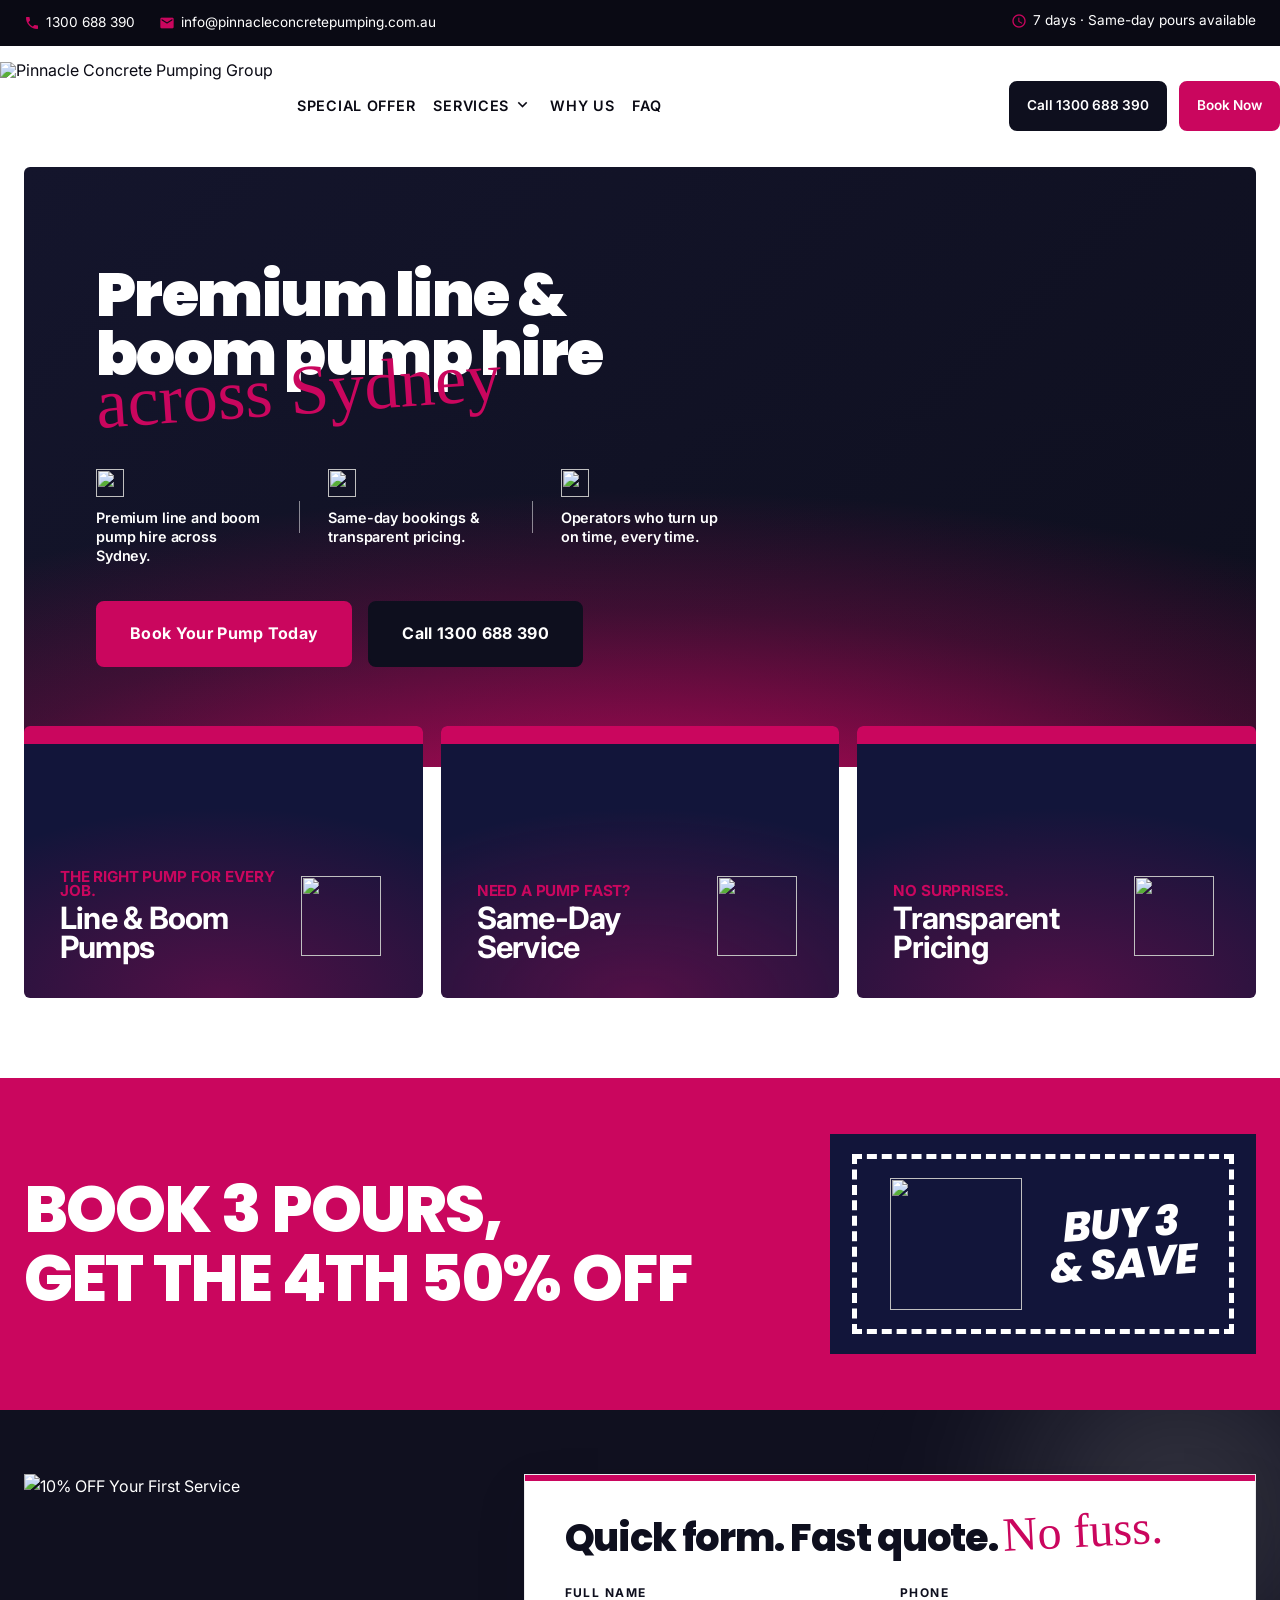
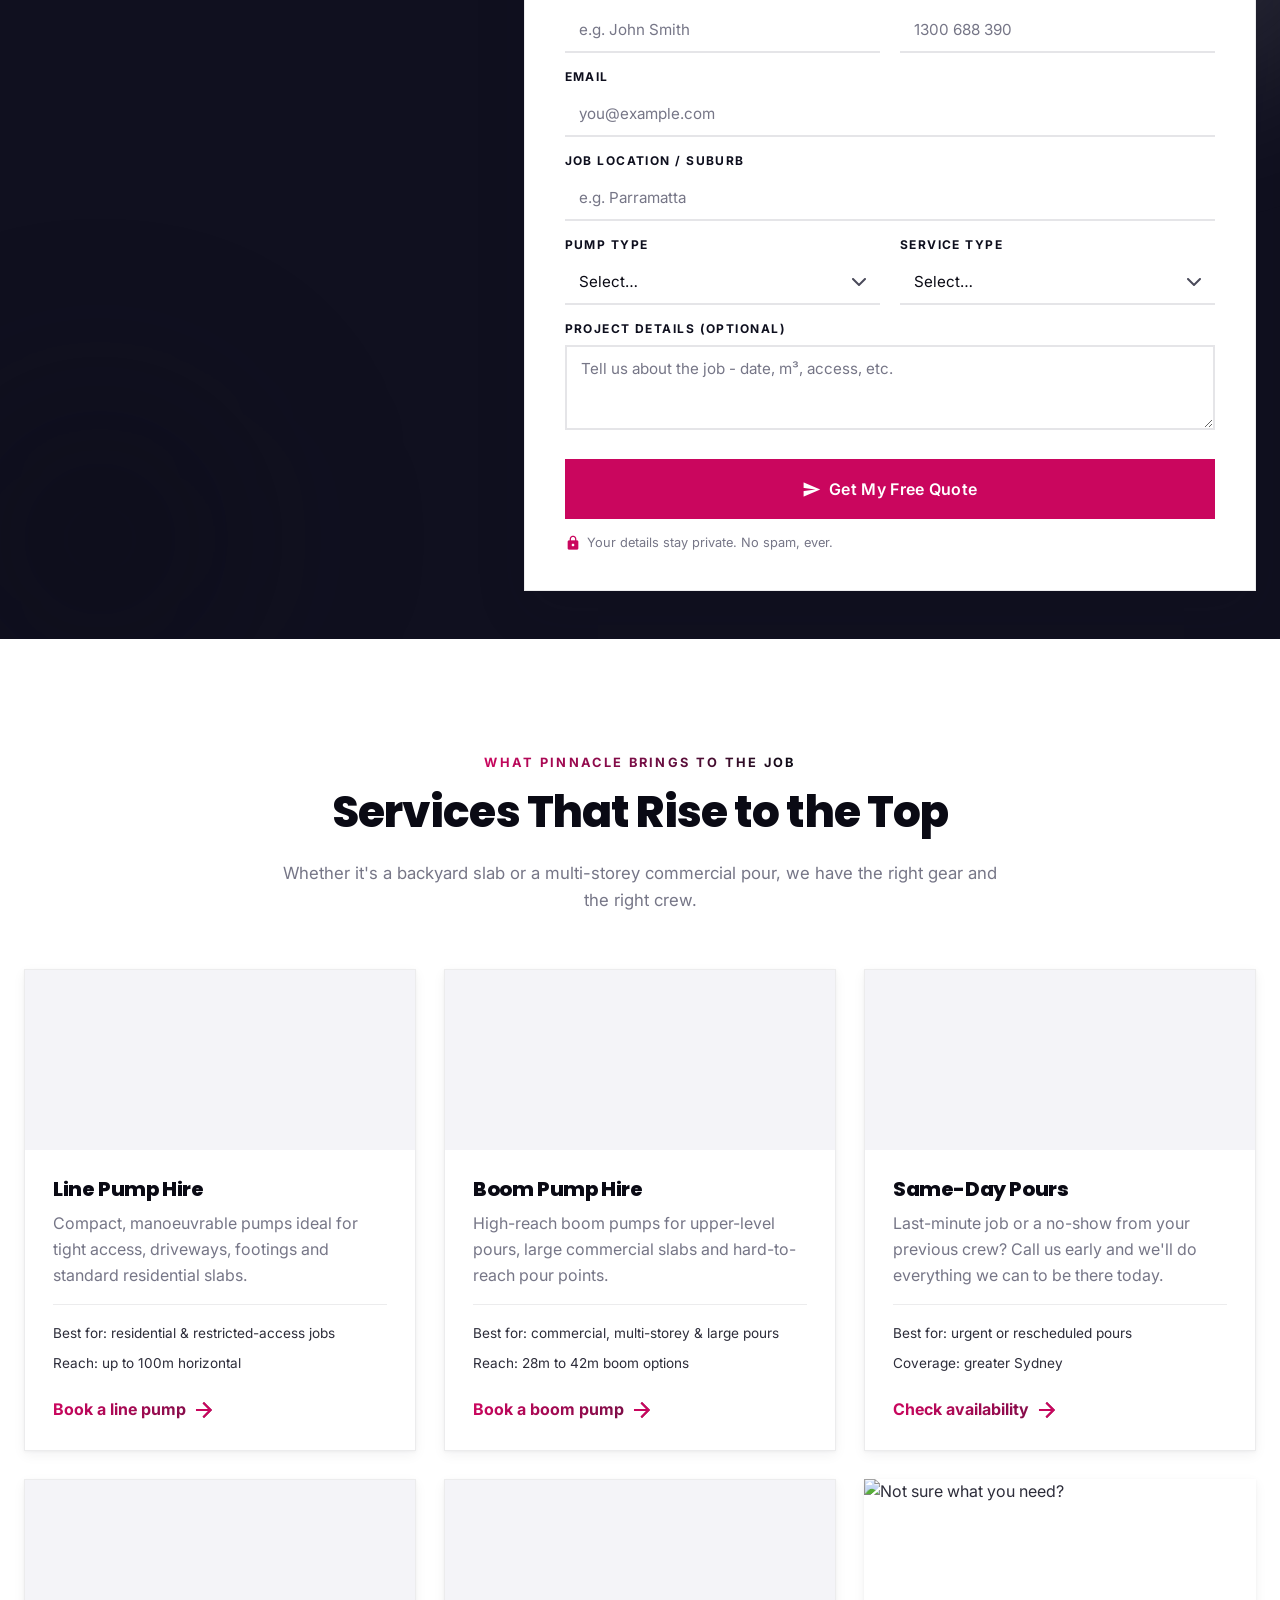
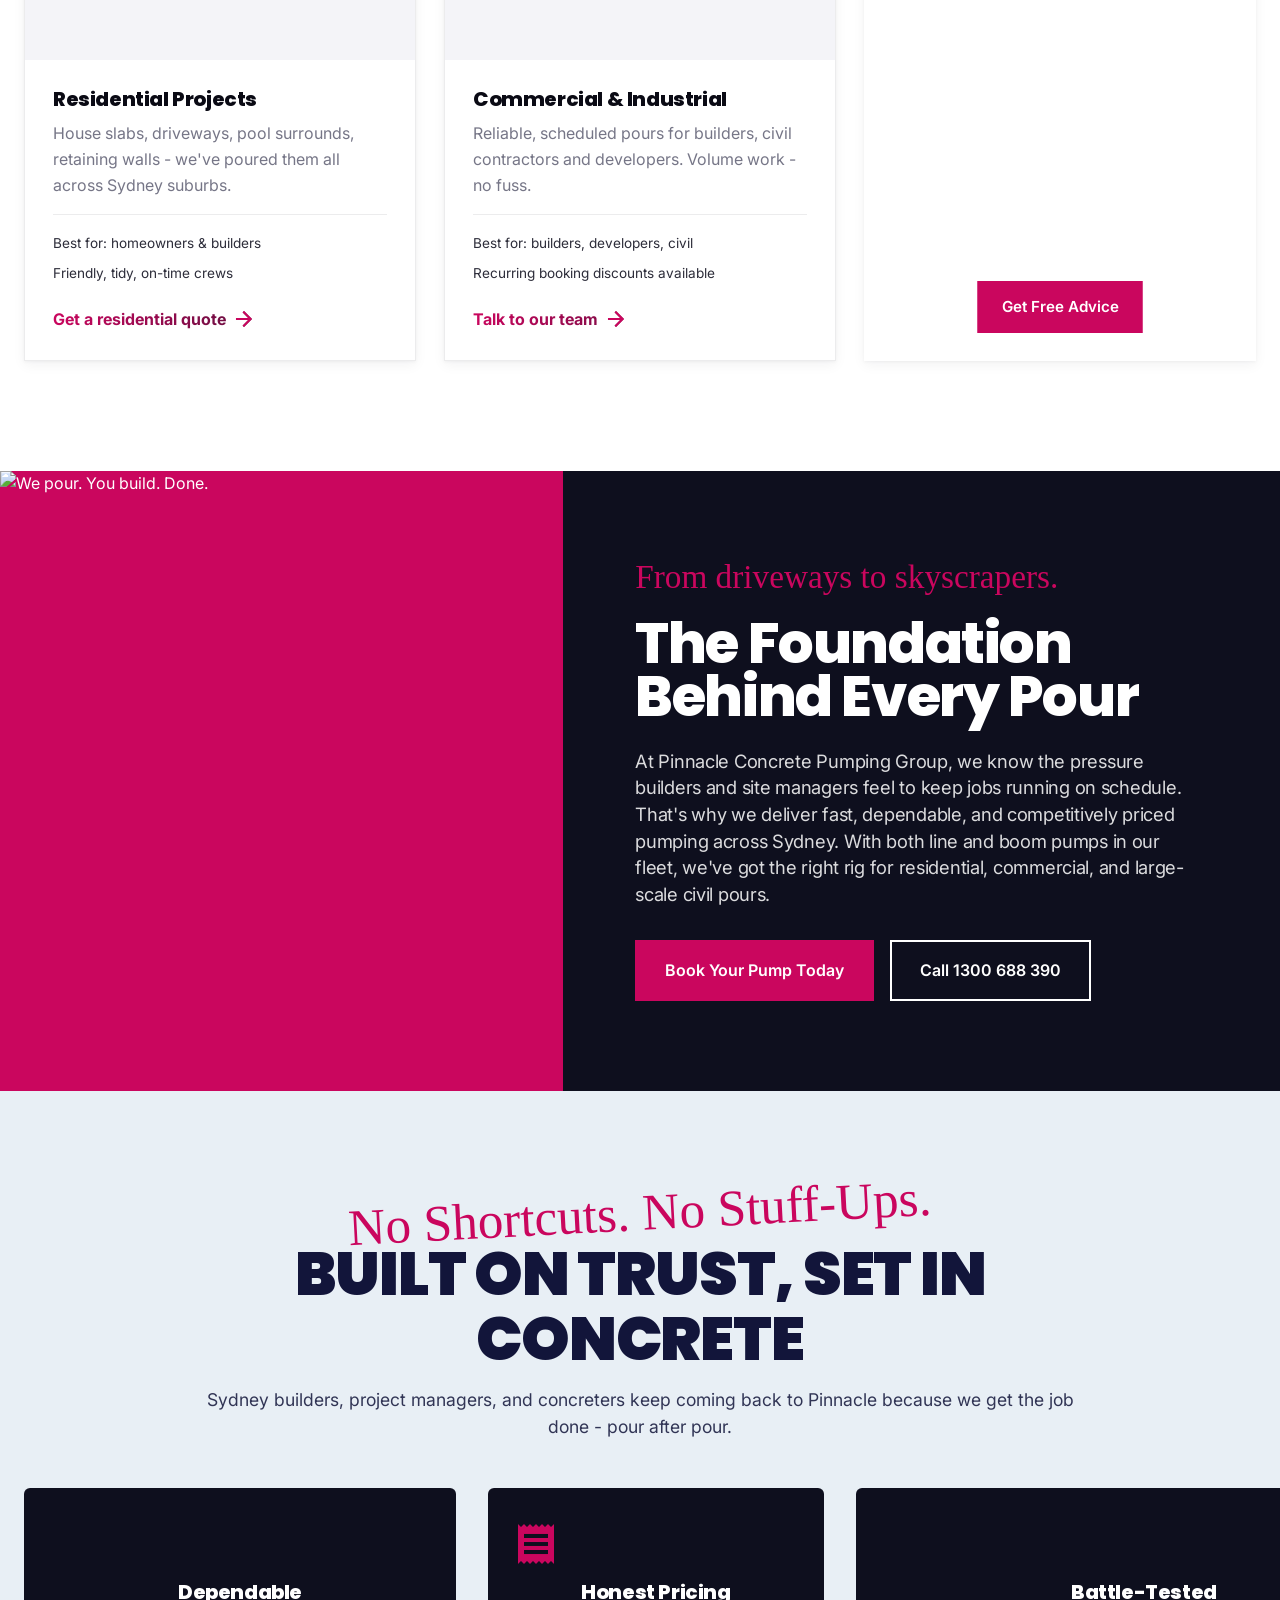
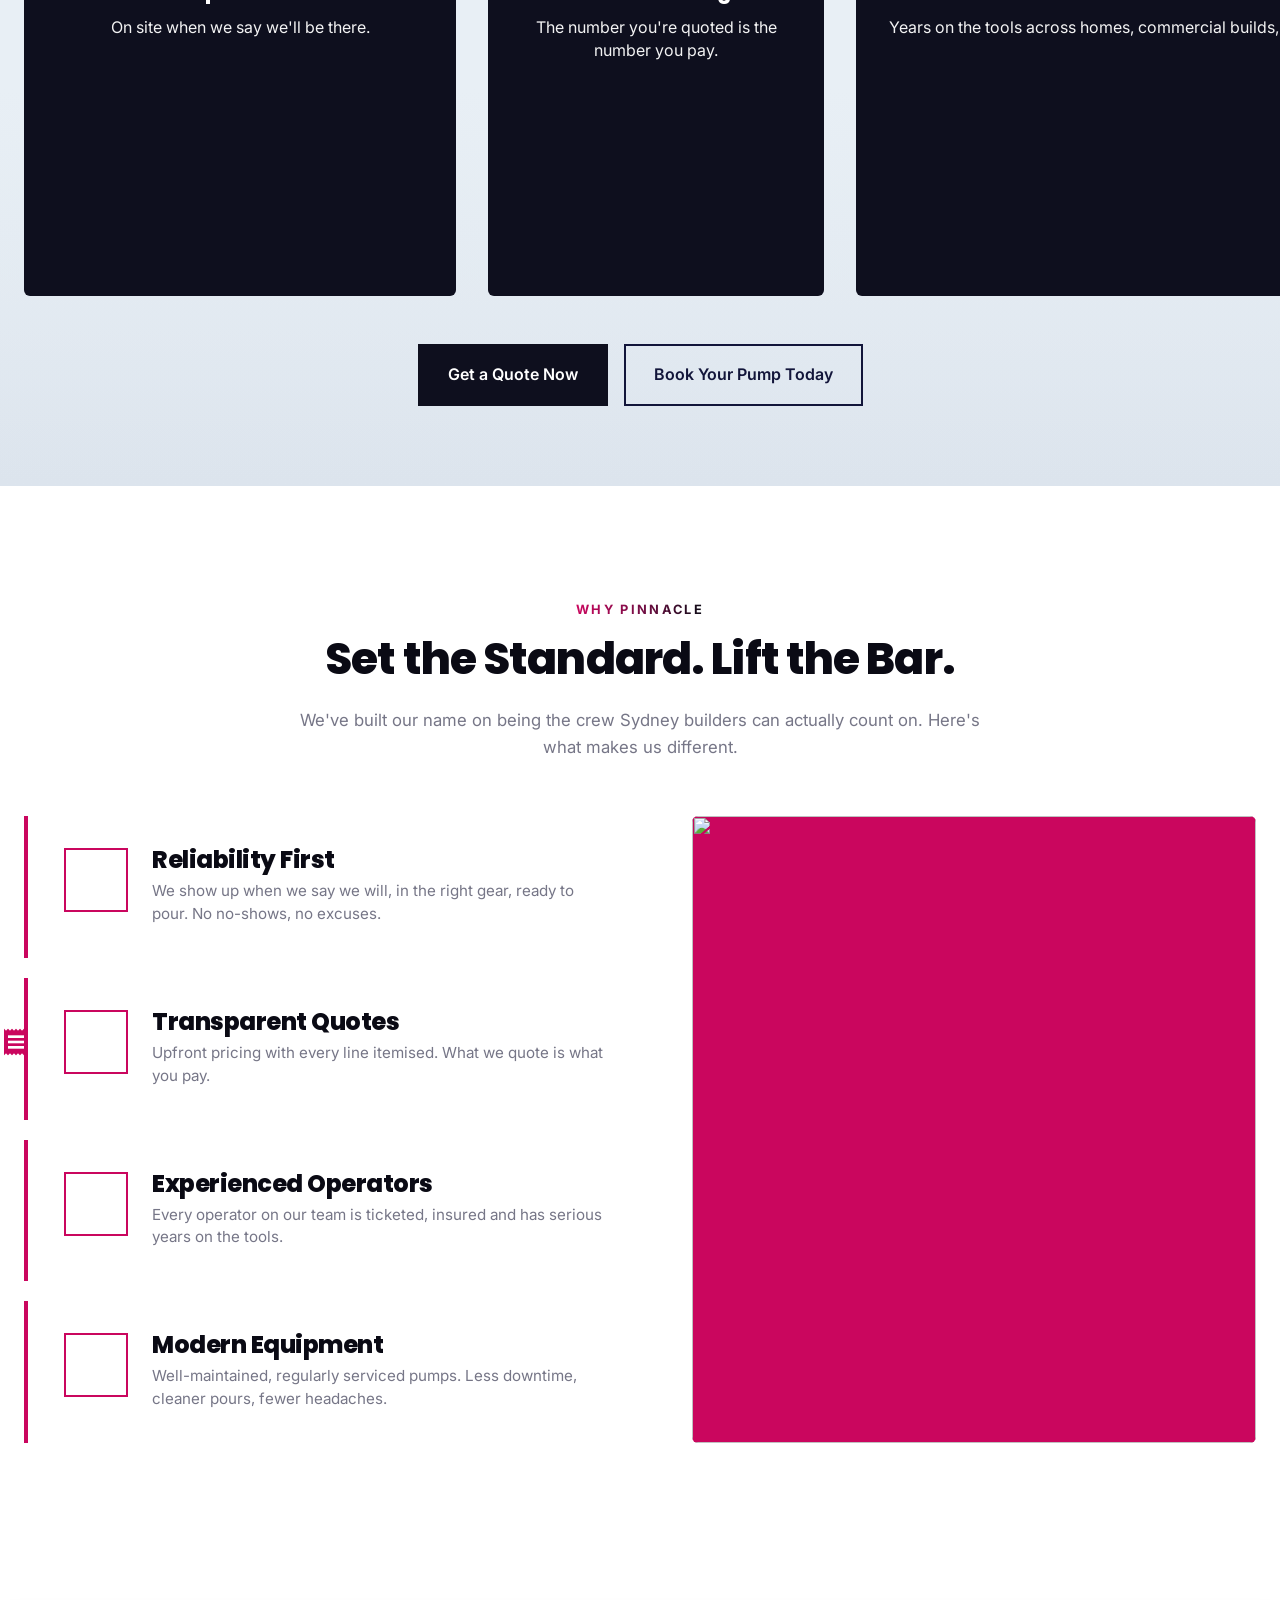
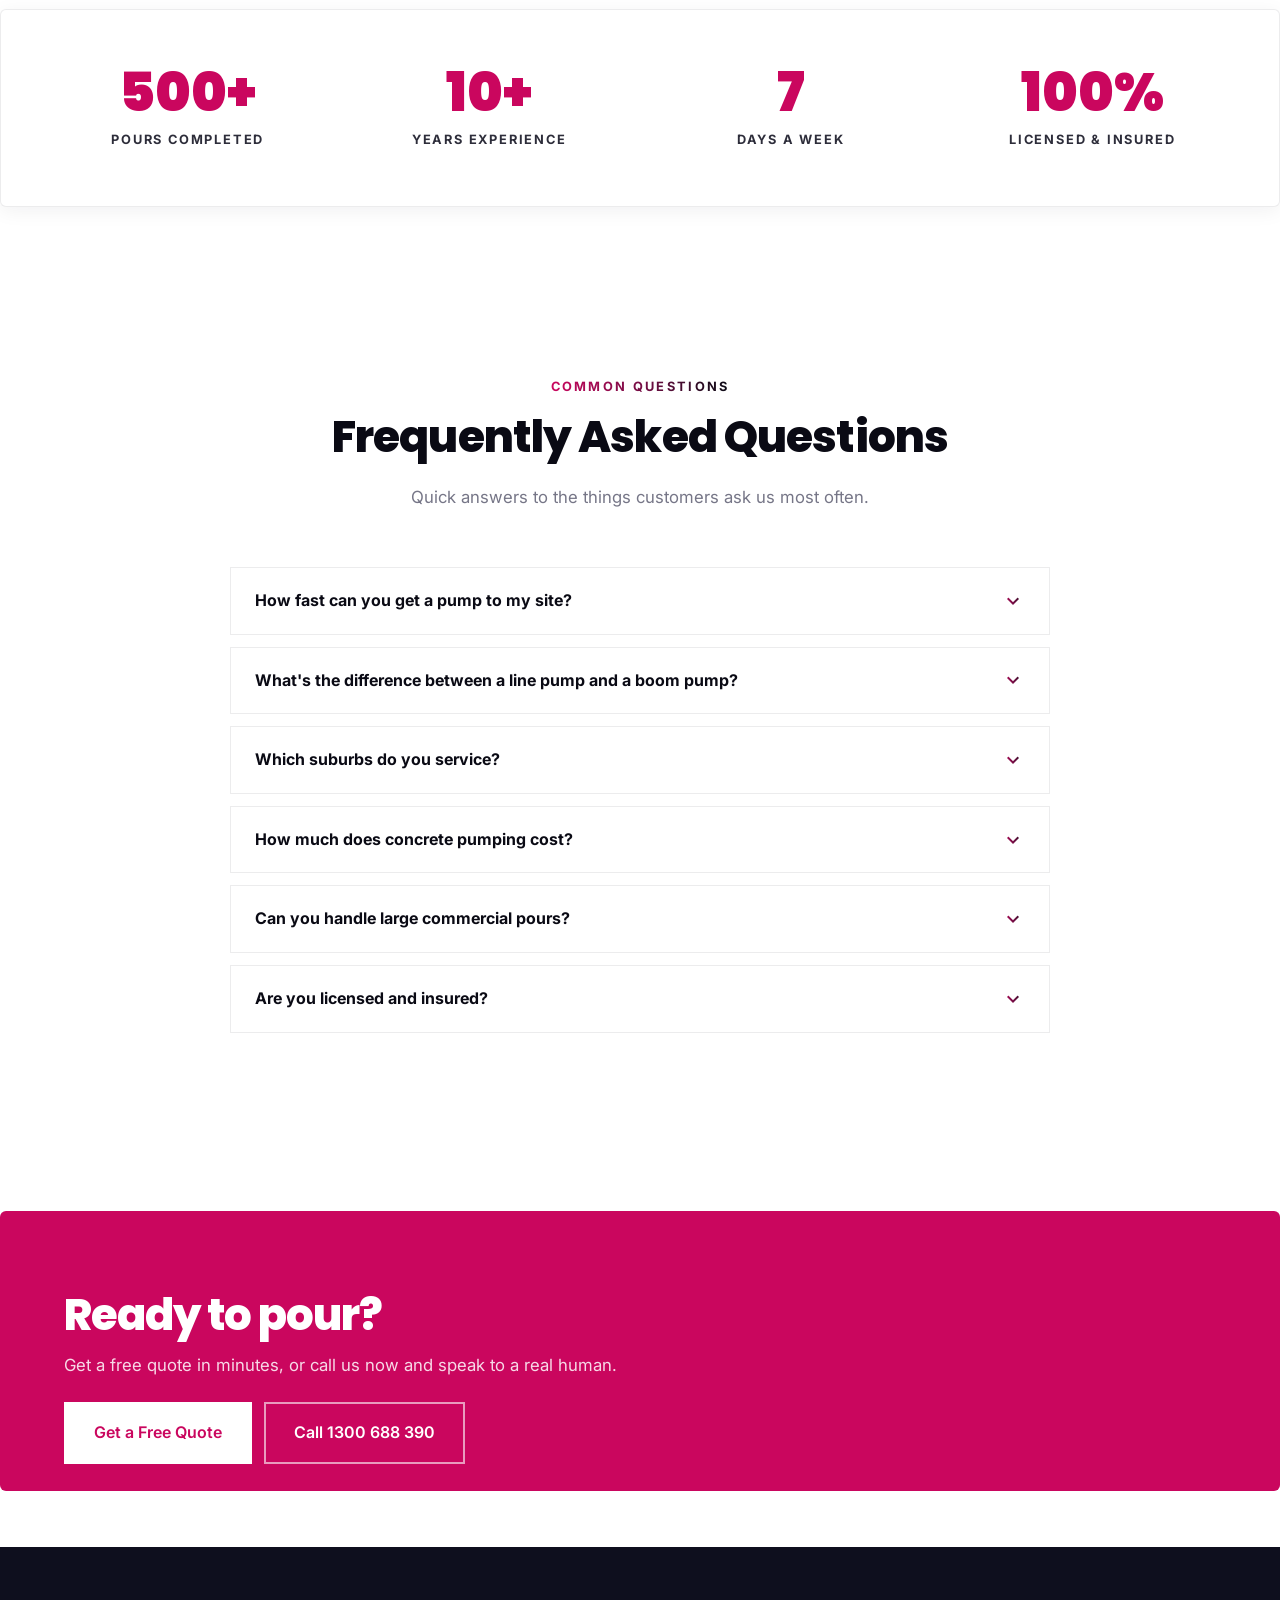
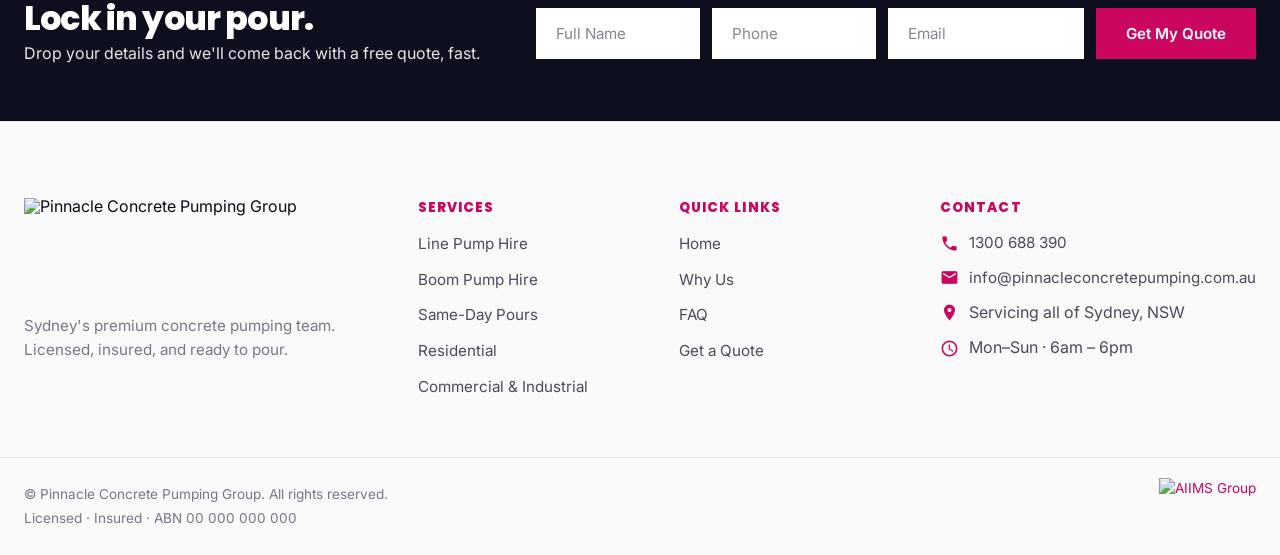
==== index.html @ 0256f4e6 "Bump content max-width to 1350px" ====
<!DOCTYPE html>
<html lang="en-AU">
<head>
    <meta charset="UTF-8">
    <meta name="viewport" content="width=device-width, initial-scale=1.0">
    <title>Pinnacle Concrete Pumping Group | Sydney's Premium Concrete Pumping Specialists</title>
    <meta name="description" content="Pinnacle Concrete Pumping Group - Sydney's premium concrete pumping specialists. Line pumps, boom pumps, same-day service. Call 1300 688 390 for a free quote.">
    <link rel="preconnect" href="https://fonts.googleapis.com">
    <link rel="preconnect" href="https://fonts.gstatic.com" crossorigin>
    <link href="https://fonts.googleapis.com/css2?family=Inter:wght@400;500;600;700&family=Poppins:wght@600;700;800;900&display=swap" rel="stylesheet">
    <link href="https://fonts.googleapis.com/icon?family=Material+Icons" rel="stylesheet">
    <link rel="stylesheet" href="css/styles.css?v=12">
</head>
<body>

    <!-- Top utility bar -->
    <div class="utility-bar">
        <div class="container utility-inner">
            <div class="utility-left">
                <a href="tel:1300688390" class="utility-link"><span class="material-icons">call</span>1300 688 390</a>
                <a href="mailto:info@pinnacleconcretepumping.com.au" class="utility-link hide-mobile"><span class="material-icons">mail</span>info@pinnacleconcretepumping.com.au</a>
            </div>
            <div class="utility-right hide-mobile">
                <span class="utility-text"><span class="material-icons">schedule</span>7 days · Same-day pours available</span>
            </div>
        </div>
    </div>

    <!-- Sticky navigation -->
    <header class="site-header" id="siteHeader">
        <div class="container nav-inner">
            <div class="nav-left-group">
                <a href="#" class="brand">
                    <img src="images/logo.webp" alt="Pinnacle Concrete Pumping Group" class="brand-logo" />
                </a>
                <nav class="nav-menu">
                    <a href="#quote">Special Offer</a>
                    <a href="#services" class="has-chevron">Services<span class="material-icons" aria-hidden="true">expand_more</span></a>
                    <a href="#why">Why Us</a>
                    <a href="#faq">FAQ</a>
                </nav>
            </div>
            <div class="nav-right-group">
                <div class="nav-status" aria-live="polite">
                    <span class="nav-status-dot" aria-hidden="true"></span>
                    <span class="nav-status-label">We're Open</span>
                </div>
                <a href="tel:1300688390" class="btn btn-dark nav-btn">Call 1300 688 390</a>
                <a href="#quote" class="btn btn-primary nav-btn">Book Now</a>
            </div>
            <div class="nav-mobile-extras">
                <div class="nav-status nav-status-mobile" aria-live="polite">
                    <span class="nav-status-dot" aria-hidden="true"></span>
                    <span class="nav-status-label">Open</span>
                </div>
                <a href="tel:1300688390" class="nav-icon-btn" aria-label="Call 1300 688 390">
                    <span class="material-icons">call</span>
                </a>
            </div>
            <nav class="primary-nav" id="primaryNav" aria-label="Mobile navigation">
                <div class="primary-nav-header">
                    <span class="primary-nav-eyebrow">Menu</span>
                    <button class="primary-nav-close" id="primaryNavClose" aria-label="Close menu">
                        <span class="material-icons">close</span>
                    </button>
                </div>
                <a href="#quote">
                    <span class="material-icons" aria-hidden="true">local_offer</span>
                    <span>Special Offer</span>
                    <span class="material-icons primary-nav-arrow" aria-hidden="true">chevron_right</span>
                </a>
                <a href="#services">
                    <span class="material-icons" aria-hidden="true">construction</span>
                    <span>Services</span>
                    <span class="material-icons primary-nav-arrow" aria-hidden="true">chevron_right</span>
                </a>
                <a href="#why">
                    <span class="material-icons" aria-hidden="true">verified</span>
                    <span>Why Us</span>
                    <span class="material-icons primary-nav-arrow" aria-hidden="true">chevron_right</span>
                </a>
                <a href="#faq">
                    <span class="material-icons" aria-hidden="true">help_outline</span>
                    <span>FAQ</span>
                    <span class="material-icons primary-nav-arrow" aria-hidden="true">chevron_right</span>
                </a>
                <div class="primary-nav-cta">
                    <a href="#quote" class="btn btn-primary btn-block">
                        <span class="material-icons" aria-hidden="true">event_available</span>
                        Book Your Pump Today
                    </a>
                    <a href="tel:1300688390" class="primary-nav-call">
                        <span class="material-icons" aria-hidden="true">call</span>
                        <span class="primary-nav-call-text">
                            <span class="primary-nav-call-label">Call us now</span>
                            <span class="primary-nav-call-number">1300 688 390</span>
                        </span>
                    </a>
                    <div class="primary-nav-meta">
                        <span class="nav-status-dot" aria-hidden="true"></span>
                        Open 7 days · Same-day pours available
                    </div>
                </div>
            </nav>
            <button class="nav-toggle" id="navToggle" aria-label="Toggle navigation">
                <span class="material-icons">menu</span>
            </button>
        </div>
    </header>

    <!-- Hero -->
    <section class="hero" id="home">
        <div class="container">
            <div class="hero-card">
                <img src="images/hero%20image.webp" alt="" class="hero-truck" />
                <div class="hero-card-content">
                    <h1 class="hero-headline">
                        <span>Premium line &amp;</span>
                        <span>boom pump hire</span>
                        <span class="hero-headline-script">across Sydney</span>
                    </h1>
                    <div class="hero-mini-features">
                        <div class="mini-feature">
                            <img src="assets/icons/hero%20icons/Group%2012.svg" alt="" class="mini-feature-icon" />
                            <p>Premium line and boom pump hire across Sydney.</p>
                        </div>
                        <div class="mini-divider" aria-hidden="true"></div>
                        <div class="mini-feature">
                            <img src="assets/icons/hero%20icons/calendar_check.svg" alt="" class="mini-feature-icon" />
                            <p>Same-day bookings &amp; transparent pricing.</p>
                        </div>
                        <div class="mini-divider" aria-hidden="true"></div>
                        <div class="mini-feature">
                            <img src="assets/icons/hero%20icons/acute.svg" alt="" class="mini-feature-icon" />
                            <p>Operators who turn up on time, every time.</p>
                        </div>
                    </div>
                    <div class="hero-ctas">
                        <a href="#quote" class="btn btn-primary btn-lg">Book Your Pump Today</a>
                        <a href="tel:1300688390" class="btn btn-dark btn-lg">Call 1300 688 390</a>
                    </div>
                </div>
            </div>
        </div>
    </section>

    <!-- Feature tiles -->
    <section class="features">
        <div class="container">
            <div class="features-grid">
                <div class="feature-card">
                    <div class="feature-card-bar" aria-hidden="true"></div>
                    <div class="feature-card-body">
                        <div class="feature-card-text">
                            <p class="feature-eyebrow">The right pump for every job.</p>
                            <h3>Line &amp; Boom Pumps</h3>
                        </div>
                        <div class="feature-card-icon">
                            <img src="assets/icons/Line%20%26%20Boom%20Pumps.svg" alt="" />
                        </div>
                    </div>
                </div>
                <div class="feature-card">
                    <div class="feature-card-bar" aria-hidden="true"></div>
                    <div class="feature-card-body">
                        <div class="feature-card-text">
                            <p class="feature-eyebrow">Need a pump fast?</p>
                            <h3>Same-Day Service</h3>
                        </div>
                        <div class="feature-card-icon">
                            <img src="assets/icons/Same-Day%20Service.svg" alt="" />
                        </div>
                    </div>
                </div>
                <div class="feature-card">
                    <div class="feature-card-bar" aria-hidden="true"></div>
                    <div class="feature-card-body">
                        <div class="feature-card-text">
                            <p class="feature-eyebrow">No surprises.</p>
                            <h3>Transparent Pricing</h3>
                        </div>
                        <div class="feature-card-icon">
                            <img src="assets/icons/Transparent%20Pricing.svg" alt="" />
                        </div>
                    </div>
                </div>
            </div>
        </div>
    </section>

    <!-- CTA banner -->
    <section class="cta-banner">
        <div class="container">
            <div class="cta-banner-inner">
                <h2 class="cta-banner-headline">
                    <span>BOOK 3 POURS,</span>
                    <span>GET THE 4TH 50% OFF</span>
                </h2>
                <div class="cta-banner-badge" aria-hidden="true">
                    <div class="cta-badge-inner">
                        <div class="cta-badge-icon-wrap">
                            <img src="assets/icons/Line%20%26%20Boom%20Pumps.svg" alt="" class="cta-badge-icon" />
                        </div>
                        <div class="cta-badge-text">
                            <span>BUY 3</span>
                            <span>&amp; SAVE</span>
                        </div>
                    </div>
                </div>
            </div>
        </div>
    </section>

    <!-- Offer banner with quote form -->
    <section class="offer" id="quote">
        <div class="container offer-inner">
            <div class="offer-copy">
                <img src="images/Promo.webp" alt="10% OFF Your First Service" class="offer-promo" />
            </div>
            <form class="quote-form" id="quoteForm" novalidate>
                <h3 class="quote-form-heading">Quick form. Fast quote. <span class="quote-form-script">No fuss.</span></h3>
                <div class="form-row">
                    <label>
                        <span>Full Name</span>
                        <input type="text" name="name" required placeholder="e.g. John Smith">
                    </label>
                    <label>
                        <span>Phone</span>
                        <input type="tel" name="phone" required placeholder="1300 688 390">
                    </label>
                </div>
                <label>
                    <span>Email</span>
                    <input type="email" name="email" required placeholder="you@example.com">
                </label>
                <label>
                    <span>Job Location / Suburb</span>
                    <input type="text" name="location" required placeholder="e.g. Parramatta">
                </label>
                <div class="form-row">
                    <label>
                        <span>Pump Type</span>
                        <select name="pump" required>
                            <option value="">Select…</option>
                            <option>Line Pump</option>
                            <option>Boom Pump</option>
                            <option>Not Sure - Help Me Choose</option>
                        </select>
                    </label>
                    <label>
                        <span>Service Type</span>
                        <select name="service" required>
                            <option value="">Select…</option>
                            <option>Residential</option>
                            <option>Commercial</option>
                            <option>Industrial</option>
                            <option>Civil / Infrastructure</option>
                        </select>
                    </label>
                </div>
                <label>
                    <span>Project Details (optional)</span>
                    <textarea name="details" rows="3" placeholder="Tell us about the job - date, m³, access, etc."></textarea>
                </label>
                <button type="submit" class="btn btn-primary btn-block btn-lg">
                    <span class="material-icons">send</span>Get My Free Quote
                </button>
                <p class="form-note"><span class="material-icons">lock</span>Your details stay private. No spam, ever.</p>
            </form>
        </div>
    </section>

    <!-- Services -->
    <section class="services" id="services">
        <div class="container">
            <div class="section-head">
                <span class="eyebrow">What Pinnacle Brings to the Job</span>
                <h2>Services That Rise to the Top</h2>
                <p>Whether it's a backyard slab or a multi-storey commercial pour, we have the right gear and the right crew.</p>
            </div>
            <div class="services-grid">
                <article class="service-card">
                    <div class="service-img" style="background-image:url('images/services/line%20pump%20hire.webp');">
                    </div>
                    <div class="service-body">
                        <h3>Line Pump Hire</h3>
                        <p>Compact, manoeuvrable pumps ideal for tight access, driveways, footings and standard residential slabs.</p>
                        <ul>
                            <li>Best for: residential & restricted-access jobs</li>
                            <li>Reach: up to 100m horizontal</li>
                        </ul>
                        <a href="#quote" class="link-arrow">Book a line pump <span class="material-icons">arrow_forward</span></a>
                    </div>
                </article>
                <article class="service-card">
                    <div class="service-img" style="background-image:url('images/services/boom%20pump%20hire.webp');">
                    </div>
                    <div class="service-body">
                        <h3>Boom Pump Hire</h3>
                        <p>High-reach boom pumps for upper-level pours, large commercial slabs and hard-to-reach pour points.</p>
                        <ul>
                            <li>Best for: commercial, multi-storey & large pours</li>
                            <li>Reach: 28m to 42m boom options</li>
                        </ul>
                        <a href="#quote" class="link-arrow">Book a boom pump <span class="material-icons">arrow_forward</span></a>
                    </div>
                </article>
                <article class="service-card">
                    <div class="service-img" style="background-image:url('images/services/same%20day%20pours.webp');">
                    </div>
                    <div class="service-body">
                        <h3>Same-Day Pours</h3>
                        <p>Last-minute job or a no-show from your previous crew? Call us early and we'll do everything we can to be there today.</p>
                        <ul>
                            <li>Best for: urgent or rescheduled pours</li>
                            <li>Coverage: greater Sydney</li>
                        </ul>
                        <a href="#quote" class="link-arrow">Check availability <span class="material-icons">arrow_forward</span></a>
                    </div>
                </article>
                <article class="service-card">
                    <div class="service-img" style="background-image:url('images/services/residential%20projects.webp');">
                    </div>
                    <div class="service-body">
                        <h3>Residential Projects</h3>
                        <p>House slabs, driveways, pool surrounds, retaining walls - we've poured them all across Sydney suburbs.</p>
                        <ul>
                            <li>Best for: homeowners & builders</li>
                            <li>Friendly, tidy, on-time crews</li>
                        </ul>
                        <a href="#quote" class="link-arrow">Get a residential quote <span class="material-icons">arrow_forward</span></a>
                    </div>
                </article>
                <article class="service-card">
                    <div class="service-img" style="background-image:url('images/services/commercial%20and%20industrial.webp');">
                    </div>
                    <div class="service-body">
                        <h3>Commercial &amp; Industrial</h3>
                        <p>Reliable, scheduled pours for builders, civil contractors and developers. Volume work - no fuss.</p>
                        <ul>
                            <li>Best for: builders, developers, civil</li>
                            <li>Recurring booking discounts available</li>
                        </ul>
                        <a href="#quote" class="link-arrow">Talk to our team <span class="material-icons">arrow_forward</span></a>
                    </div>
                </article>
                <article class="service-card service-card-cta">
                    <img src="images/not%20sure%20what%20you%20need.webp" alt="Not sure what you need?" class="service-cta-image" />
                    <a href="#quote" class="btn btn-primary service-cta-btn">Get Free Advice</a>
                </article>
            </div>
        </div>
    </section>

    <!-- Foundation section -->
    <section class="foundation">
        <div class="foundation-inner">
            <div class="foundation-visual">
                <img src="images/the%20foundation%20of%20every%20pour.webp" alt="We pour. You build. Done." />
            </div>
            <div class="foundation-content">
                <p class="foundation-script">From driveways to skyscrapers.</p>
                <h2 class="foundation-headline">The Foundation Behind Every Pour</h2>
                <p class="foundation-body">At Pinnacle Concrete Pumping Group, we know the pressure builders and site managers feel to keep jobs running on schedule. That's why we deliver fast, dependable, and competitively priced pumping across Sydney. With both line and boom pumps in our fleet, we've got the right rig for residential, commercial, and large-scale civil pours.</p>
                <div class="foundation-ctas">
                    <a href="#quote" class="btn btn-primary btn-lg">Book Your Pump Today</a>
                    <a href="tel:1300688390" class="btn btn-dark btn-lg">Call 1300 688 390</a>
                </div>
            </div>
        </div>
    </section>

    <!-- Trust band: Rock Solid Reliable -->
    <section class="trust-band">
        <div class="container trust-band-inner">
            <div class="trust-band-header">
                <p class="trust-script">No Shortcuts. No Stuff-Ups.</p>
                <h2 class="trust-headline">Built On Trust, Set In Concrete</h2>
                <p class="trust-sub">Sydney builders, project managers, and concreters keep coming back to Pinnacle because we get the job done - pour after pour.</p>
            </div>
            <div class="trust-band-grid">
                <div class="trust-item">
                    <span class="material-icons">verified</span>
                    <h3>Dependable</h3>
                    <p>On site when we say we'll be there.</p>
                </div>
                <div class="trust-item">
                    <span class="material-icons">receipt_long</span>
                    <h3>Honest Pricing</h3>
                    <p>The number you're quoted is the number you pay.</p>
                </div>
                <div class="trust-item">
                    <span class="material-icons">engineering</span>
                    <h3>Battle-Tested</h3>
                    <p>Years on the tools across homes, commercial builds, and major sites.</p>
                </div>
                <div class="trust-item">
                    <span class="material-icons">local_shipping</span>
                    <h3>Fully Kitted</h3>
                    <p>Line pumps, boom pumps, and everything in between - ready for any job.</p>
                </div>
            </div>
            <div class="trust-ctas">
                <a href="#quote" class="btn btn-dark btn-lg">Get a Quote Now</a>
                <a href="#quote" class="btn btn-outline-dark btn-lg">Book Your Pump Today</a>
            </div>
        </div>
    </section>

    <!-- Trust / Why us -->
    <section class="why" id="why">
        <div class="container">
            <div class="section-head">
                <span class="eyebrow">Why Pinnacle</span>
                <h2>Set the Standard. Lift the Bar.</h2>
                <p>We've built our name on being the crew Sydney builders can actually count on. Here's what makes us different.</p>
            </div>
            <div class="why-layout">
                <div class="why-grid">
                    <div class="why-card">
                        <div class="why-icon"><span class="material-icons">verified</span></div>
                        <div class="why-card-body">
                            <h3>Reliability First</h3>
                            <p>We show up when we say we will, in the right gear, ready to pour. No no-shows, no excuses.</p>
                        </div>
                    </div>
                    <div class="why-card">
                        <div class="why-icon"><span class="material-icons">receipt_long</span></div>
                        <div class="why-card-body">
                            <h3>Transparent Quotes</h3>
                            <p>Upfront pricing with every line itemised. What we quote is what you pay.</p>
                        </div>
                    </div>
                    <div class="why-card">
                        <div class="why-icon"><span class="material-icons">engineering</span></div>
                        <div class="why-card-body">
                            <h3>Experienced Operators</h3>
                            <p>Every operator on our team is ticketed, insured and has serious years on the tools.</p>
                        </div>
                    </div>
                    <div class="why-card">
                        <div class="why-icon"><span class="material-icons">precision_manufacturing</span></div>
                        <div class="why-card-body">
                            <h3>Modern Equipment</h3>
                            <p>Well-maintained, regularly serviced pumps. Less downtime, cleaner pours, fewer headaches.</p>
                        </div>
                    </div>
                </div>
                <div class="why-image" aria-hidden="true">
                    <img src="images/logo%20without%20wordmark.webp" alt="" />
                </div>
            </div>
        </div>
    </section>

    <!-- Stats strip -->
    <section class="stats">
        <div class="container stats-grid">
            <div class="stat">
                <div class="stat-num">500+</div>
                <div class="stat-label">Pours completed</div>
            </div>
            <div class="stat">
                <div class="stat-num">10+</div>
                <div class="stat-label">Years experience</div>
            </div>
            <div class="stat">
                <div class="stat-num">7</div>
                <div class="stat-label">Days a week</div>
            </div>
            <div class="stat">
                <div class="stat-num">100%</div>
                <div class="stat-label">Licensed & insured</div>
            </div>
        </div>
    </section>

    <!-- FAQ -->
    <section class="faq" id="faq">
        <div class="container">
            <div class="section-head">
                <span class="eyebrow">Common Questions</span>
                <h2>Frequently Asked Questions</h2>
                <p>Quick answers to the things customers ask us most often.</p>
            </div>
            <div class="faq-list">
                <details class="faq-item">
                    <summary>How fast can you get a pump to my site?<span class="material-icons">expand_more</span></summary>
                    <div class="faq-answer">
                        <p>For most metropolitan Sydney locations, we can have a pump on site the same day if you book before mid-morning. Outside business hours, we'll respond first thing the next morning.</p>
                    </div>
                </details>
                <details class="faq-item">
                    <summary>What's the difference between a line pump and a boom pump?<span class="material-icons">expand_more</span></summary>
                    <div class="faq-answer">
                        <p>A line pump uses flexible hoses - perfect for slabs, footings and tight-access jobs. A boom pump uses a hydraulic arm mounted on a truck - best for upper-level pours, large slabs and hard-to-reach pour points. Not sure which one you need? Just ask.</p>
                    </div>
                </details>
                <details class="faq-item">
                    <summary>Which suburbs do you service?<span class="material-icons">expand_more</span></summary>
                    <div class="faq-answer">
                        <p>We service all of greater Sydney - from the Inner West to Western Sydney, the Hills, Eastern Suburbs, North Shore, Sutherland Shire and beyond. If you're not sure, give us a call.</p>
                    </div>
                </details>
                <details class="faq-item">
                    <summary>How much does concrete pumping cost?<span class="material-icons">expand_more</span></summary>
                    <div class="faq-answer">
                        <p>Pricing depends on pump type, job size, access and duration. We provide free, no-obligation quotes - usually within 30 minutes during business hours. New customers get 10% off their first booking.</p>
                    </div>
                </details>
                <details class="faq-item">
                    <summary>Can you handle large commercial pours?<span class="material-icons">expand_more</span></summary>
                    <div class="faq-answer">
                        <p>Absolutely. We work regularly with builders, developers and civil contractors on commercial and industrial pours. We can also offer discounted rates for recurring and scheduled work.</p>
                    </div>
                </details>
                <details class="faq-item">
                    <summary>Are you licensed and insured?<span class="material-icons">expand_more</span></summary>
                    <div class="faq-answer">
                        <p>Yes - every operator is ticketed, and we carry full public liability and workers compensation insurance. Documentation is available on request.</p>
                    </div>
                </details>
            </div>
        </div>
    </section>

    <!-- Final CTA -->
    <section class="cta-strip">
        <div class="container cta-inner">
            <div class="cta-content">
                <h2>Ready to pour?</h2>
                <p>Get a free quote in minutes, or call us now and speak to a real human.</p>
                <div class="cta-buttons">
                    <a href="#quote" class="btn btn-light btn-lg">Get a Free Quote</a>
                    <a href="tel:1300688390" class="btn btn-outline-light btn-lg">Call 1300 688 390</a>
                </div>
            </div>
            <div class="cta-visual" aria-hidden="true">
                <img src="images/logo%20without%20wordmark.webp" alt="" />
            </div>
        </div>
    </section>

    <!-- Mini horizontal contact form -->
    <section class="mini-form-band">
        <div class="container mini-form-inner">
            <div class="mini-form-text">
                <h2>Lock in your pour.</h2>
                <p>Drop your details and we'll come back with a free quote, fast.</p>
            </div>
            <form class="mini-form" novalidate>
                <input type="text" name="name" placeholder="Full Name" required />
                <input type="tel" name="phone" placeholder="Phone" required />
                <input type="email" name="email" placeholder="Email" required />
                <button type="submit" class="btn btn-primary">Get My Quote</button>
            </form>
        </div>
    </section>

    <!-- Footer -->
    <footer class="site-footer">
        <div class="container footer-grid">
            <div class="footer-col footer-brand">
                <div class="brand brand-footer">
                    <img src="images/logo.webp" alt="Pinnacle Concrete Pumping Group" class="brand-logo brand-logo-footer" />
                </div>
                <p>Sydney's premium concrete pumping team. Licensed, insured, and ready to pour.</p>
            </div>
            <div class="footer-col">
                <h4>Services</h4>
                <ul>
                    <li><a href="#services">Line Pump Hire</a></li>
                    <li><a href="#services">Boom Pump Hire</a></li>
                    <li><a href="#services">Same-Day Pours</a></li>
                    <li><a href="#services">Residential</a></li>
                    <li><a href="#services">Commercial & Industrial</a></li>
                </ul>
            </div>
            <div class="footer-col">
                <h4>Quick Links</h4>
                <ul>
                    <li><a href="#home">Home</a></li>
                    <li><a href="#why">Why Us</a></li>
                    <li><a href="#faq">FAQ</a></li>
                    <li><a href="#quote">Get a Quote</a></li>
                </ul>
            </div>
            <div class="footer-col">
                <h4>Contact</h4>
                <ul class="contact-list">
                    <li><span class="material-icons">call</span><a href="tel:1300688390">1300 688 390</a></li>
                    <li><span class="material-icons">mail</span><a href="mailto:info@pinnacleconcretepumping.com.au">info@pinnacleconcretepumping.com.au</a></li>
                    <li><span class="material-icons">place</span>Servicing all of Sydney, NSW</li>
                    <li><span class="material-icons">schedule</span>Mon–Sun · 6am – 6pm</li>
                </ul>
            </div>
        </div>
        <div class="footer-bottom">
            <div class="container footer-bottom-inner">
                <div class="footer-bottom-left">
                    <p>&copy; <span id="year"></span> Pinnacle Concrete Pumping Group. All rights reserved.</p>
                    <p>Licensed · Insured · ABN 00 000 000 000</p>
                </div>
                <a href="https://aiims.group/like-our-work" target="_blank" rel="noopener noreferrer" class="footer-aiims" aria-label="Like our work? Visit AIIMS Group">
                    <img src="assets/AIIMS%20Footer%20Logo.svg" alt="AIIMS Group" />
                </a>
            </div>
        </div>
    </footer>

    <!-- Mobile bottom navigation -->
    <nav class="mobile-bottom-nav" aria-label="Quick actions">
        <a href="tel:1300688390" class="mobile-bottom-nav-item">
            <span class="material-icons">call</span>
            <span class="mobile-bottom-nav-label">Call</span>
        </a>
        <a href="#services" class="mobile-bottom-nav-item">
            <span class="material-icons">construction</span>
            <span class="mobile-bottom-nav-label">Services</span>
        </a>
        <a href="#quote" class="mobile-bottom-nav-item mobile-bottom-nav-cta">
            <span class="material-icons">event_available</span>
            <span class="mobile-bottom-nav-label">Book Now</span>
        </a>
    </nav>

    <script src="js/main.js?v=2"></script>
</body>
</html>
---- css/styles.css ----
/* ============================================
   Pinnacle Concrete Pumping Group - Landing Page Styles
   Light theme · Pink contrast sections · Blue→Pink brand gradient
   ============================================ */

@font-face {
    font-family: 'Invisible';
    src: url('../assets/Invisible-ExtraBold.otf') format('opentype');
    font-weight: 800;
    font-style: normal;
    font-display: swap;
}
@font-face {
    font-family: 'Roobert';
    src: url('../assets/RoobertTRIAL-Regular-BF67243fd53fdf2.otf') format('opentype');
    font-weight: 400;
    font-style: normal;
    font-display: swap;
}
@font-face {
    font-family: 'Roobert';
    src: url('../assets/RoobertTRIAL-SemiBold-BF67243fd54213d.otf') format('opentype');
    font-weight: 600;
    font-style: normal;
    font-display: swap;
}
@font-face {
    font-family: 'Roobert';
    src: url('../assets/RoobertTRIAL-Bold-BF67243fd540abb.otf') format('opentype');
    font-weight: 700;
    font-style: normal;
    font-display: swap;
}
@font-face {
    font-family: 'Kindamana';
    src: url('../assets/The Kindamana.ttf') format('truetype');
    font-weight: 400;
    font-style: normal;
    font-display: swap;
}

:root {
    /* Brand */
    --brand-pink: #CA065E;
    --brand-pink-deep: #BE185D;
    --brand-pink-soft: #FFEBF5;
    --brand-black: #0A0A14;
    --brand-black-deep: #000000;
    --brand-gradient: linear-gradient(90deg, #CA065E 0%, #6E0E42 55%, #0A0A14 100%);
    --brand-gradient-soft: linear-gradient(135deg, rgba(202,6,94,.10) 0%, rgba(10,10,20,.08) 100%);
    --brand-gradient-vivid: linear-gradient(135deg, #CA065E 0%, #0A0A14 100%);
    --brand-gradient-pink: linear-gradient(135deg, #CA065E 0%, #BE185D 100%);
    --brand-gradient-reverse: linear-gradient(135deg, #0A0A14 0%, #CA065E 100%);

    /* Light surfaces */
    --bg: #FFFFFF;
    --bg-2: #FAFAFB;
    --bg-3: #F4F4F8;
    --bg-elevated: #FFFFFF;
    --bg-soft: #F8F8FA;

    /* Pink contrast */
    --bg-pink: #CA065E;
    --bg-pink-2: #D81B81;

    /* Hero (stays dark) */
    --bg-dark: #07070C;
    --bg-dark-2: #14141C;

    /* Type */
    --ink: #0A0A14;
    --ink-2: #2D2D3A;
    --body: #4A4A5A;
    --mute: #767687;
    --line: rgba(15, 15, 30, 0.08);
    --line-strong: rgba(15, 15, 30, 0.16);

    /* Effects */
    --shadow-sm: 0 1px 3px rgba(15, 15, 30, 0.04), 0 4px 12px rgba(15, 15, 30, 0.05);
    --shadow-md: 0 8px 24px rgba(15, 15, 30, 0.08);
    --shadow-lg: 0 20px 48px rgba(15, 15, 30, 0.12);
    --shadow-pink: none;
    --glow-mixed: none;

    --radius-sm: 0;
    --radius: 0;
    --radius-lg: 0;
    --container: 1350px;
    --header-h: 76px;
    --font-body: 'Roobert', 'Inter', system-ui, -apple-system, Segoe UI, Roboto, sans-serif;
    --font-display: 'Invisible', 'Roobert', 'Poppins', system-ui, -apple-system, Segoe UI, Roboto, sans-serif;
    --font-highlight: 'Roobert', system-ui, sans-serif;
}

* { box-sizing: border-box; }

html { scroll-behavior: smooth; scroll-padding-top: 96px; }

body {
    margin: 0;
    font-family: var(--font-body);
    color: var(--ink-2);
    line-height: 1.6;
    background: var(--bg);
    -webkit-font-smoothing: antialiased;
    -moz-osx-font-smoothing: grayscale;
    position: relative;
    overflow-x: clip;
}
html { overflow-x: clip; }
body::before {
    content: "";
    position: fixed;
    inset: 0;
    background: url('../images/texture-vertical.jpg') center/cover no-repeat;
    opacity: 0.10;
    pointer-events: none;
    z-index: 0;
}
body > * { position: relative; z-index: 1; }

img { max-width: 100%; display: block; }

a { color: var(--brand-pink); text-decoration: none; transition: color .2s; }
a:hover { color: var(--brand-pink-deep); }

h1, h2, h3, h4 {
    font-family: var(--font-display);
    font-weight: 800;
    line-height: 1.15;
    margin: 0 0 .5em;
    letter-spacing: -.02em;
    color: var(--ink);
}

h1 { font-size: clamp(2.5rem, 5.5vw, 4.5rem); }
h2 { font-size: clamp(1.85rem, 3.6vw, 2.75rem); }
h3 { font-size: 1.25rem; }
h4 { font-size: 1rem; text-transform: uppercase; letter-spacing: .08em; }

p { margin: 0 0 1em; color: var(--body); }

.container {
    max-width: var(--container);
    margin: 0 auto;
    padding: 0 24px;
}

/* Gradient text accent */
.accent {
    background: var(--brand-gradient);
    -webkit-background-clip: text;
    background-clip: text;
    -webkit-text-fill-color: transparent;
    color: transparent;
    display: inline-block;
}

.eyebrow {
    display: inline-block;
    font-size: .8rem;
    font-weight: 700;
    text-transform: uppercase;
    letter-spacing: .18em;
    background: var(--brand-gradient);
    -webkit-background-clip: text;
    background-clip: text;
    -webkit-text-fill-color: transparent;
    margin-bottom: 14px;
}

.section-head {
    text-align: center;
    max-width: 720px;
    margin: 0 auto 56px;
}

.section-head p { color: var(--mute); font-size: 1.05rem; }

/* ---------- Buttons ---------- */
.btn {
    display: inline-flex;
    align-items: center;
    justify-content: center;
    gap: 8px;
    padding: 12px 22px;
    border-radius: 0;
    font-weight: 600;
    font-size: .95rem;
    border: 2px solid transparent;
    cursor: pointer;
    transition: all .25s ease;
    font-family: var(--font-body);
    white-space: nowrap;
    position: relative;
    overflow: hidden;
}
.btn .material-icons { font-size: 1.2em; }
.btn-lg { padding: 16px 28px; font-size: 1rem; }
.btn-block { width: 100%; }

.btn-primary {
    background: #CA065E;
    color: #fff;
    border-color: #CA065E;
    box-shadow: none;
}
.btn-primary:hover {
    color: #fff;
    background: #A30449;
    border-color: #A30449;
    transform: translateY(-2px);
    box-shadow: none;
}

.btn-outline {
    background: transparent;
    color: var(--ink);
    border-color: var(--ink);
}
.btn-outline:hover {
    background: var(--ink);
    color: #fff;
}

.btn-light {
    background: #fff;
    color: var(--brand-pink);
}
.btn-light:hover {
    background: var(--ink);
    color: #fff;
}

.btn-outline-light {
    background: transparent;
    color: #fff;
    border-color: rgba(255, 255, 255, 0.6);
}
.btn-outline-light:hover {
    background: #fff;
    color: var(--brand-pink);
    border-color: #fff;
}

/* ---------- Utility bar ---------- */
.utility-bar {
    background: var(--ink);
    color: rgba(255, 255, 255, 0.85);
    font-size: .85rem;
    padding: 10px 0;
}
.utility-inner {
    display: flex;
    justify-content: space-between;
    align-items: center;
    gap: 16px;
}
.utility-left { display: flex; gap: 24px; align-items: center; }
.utility-link,
.utility-text {
    color: #fff;
    display: inline-flex;
    align-items: center;
    gap: 6px;
}
.utility-link:hover { color: var(--brand-pink); }
.utility-bar .material-icons { font-size: 1rem; color: var(--brand-pink); }

/* ---------- Header / Nav ---------- */
.site-header {
    position: sticky;
    top: 0;
    background: transparent;
    backdrop-filter: none;
    -webkit-backdrop-filter: none;
    border-bottom: 1px solid transparent;
    z-index: 1000;
    transition: background .3s ease, backdrop-filter .3s ease, border-color .3s ease, box-shadow .3s ease;
}
.site-header.scrolled {
    background: rgba(255, 255, 255, 0.96);
    backdrop-filter: blur(14px);
    -webkit-backdrop-filter: blur(14px);
    border-bottom-color: var(--line);
    box-shadow: 0 4px 20px rgba(15, 15, 30, 0.08);
}

.nav-inner {
    display: flex;
    align-items: center;
    justify-content: space-between;
    min-height: var(--header-h);
    padding: 16px 0;
    gap: 40px;
}

.nav-left-group {
    display: flex;
    align-items: center;
    gap: 26px;
    min-width: 0;
}
.nav-right-group {
    display: flex;
    align-items: center;
    gap: 24px;
}

.nav-menu {
    display: flex;
    align-items: center;
    gap: 6px;
}
.nav-menu a {
    display: inline-flex;
    align-items: center;
    gap: 4px;
    padding: 10px 12px;
    color: var(--ink);
    font-weight: 600;
    font-size: 1rem;
    text-transform: uppercase;
    letter-spacing: 0.05em;
    transition: color .25s ease;
}
.nav-menu a:hover { color: var(--brand-pink); }
.nav-menu .material-icons { font-size: 1.3em; line-height: 1; }

/* "We're Open" status indicator */
.nav-status {
    display: inline-flex;
    align-items: center;
    gap: 12px;
    line-height: 1;
}
.nav-status-dot {
    position: relative;
    width: 14px;
    height: 14px;
    border-radius: 50%;
    background: #22C55E;
    flex-shrink: 0;
    box-shadow: 0 0 0 2px rgba(34, 197, 94, 0.18);
}
.nav-status-dot::before,
.nav-status-dot::after {
    content: "";
    position: absolute;
    inset: 0;
    border-radius: 50%;
    background: #22C55E;
    animation: navStatusPulse 2s ease-out infinite;
}
.nav-status-dot::after {
    animation-delay: 1s;
}
@keyframes navStatusPulse {
    0%   { transform: scale(1); opacity: 0.55; }
    80%  { opacity: 0; }
    100% { transform: scale(3); opacity: 0; }
}
.nav-status-label {
    color: var(--ink);
    font-weight: 700;
    font-size: 0.95rem;
    text-transform: uppercase;
    letter-spacing: 0.08em;
    line-height: 1;
}
.nav-side a {
    color: var(--ink-2);
    font-weight: 600;
    font-size: .95rem;
    text-transform: uppercase;
    letter-spacing: 0.08em;
    position: relative;
    padding: 4px 0;
    text-shadow: none;
    transition: color .25s ease;
}
.nav-side a::after {
    content: "";
    position: absolute;
    left: 0;
    right: 0;
    bottom: 0;
    height: 2px;
    background: var(--brand-gradient);
    transform: scaleX(0);
    transition: transform .25s ease;
    transform-origin: left;
}
.nav-side a:hover { color: var(--brand-pink); }
.nav-side a:hover::after { transform: scaleX(1); }

/* Header CTA buttons */
.nav-btn {
    padding: 14px 22px;
    font-size: 0.95rem;
    border-radius: 8px;
    white-space: nowrap;
}

.brand {
    display: inline-flex;
    align-items: center;
    color: var(--ink);
    line-height: 1;
    flex-shrink: 0;
}

/* Logo image (header + footer) */
.brand-logo {
    height: 88px;
    width: auto;
    max-width: 280px;
    object-fit: contain;
    display: block;
    transition: height .25s ease, max-width .25s ease;
}
.site-header.scrolled .brand-logo {
    height: 72px;
    max-width: 240px;
}
.brand-logo-footer {
    height: 96px;
    margin-bottom: 4px;
    max-width: 280px;
    object-fit: contain;
}

.primary-nav {
    display: none;
    gap: 32px;
    align-items: center;
}
.primary-nav a {
    color: var(--ink-2);
    font-weight: 500;
    font-size: .95rem;
    position: relative;
    padding: 4px 0;
}
.primary-nav a::after {
    content: "";
    position: absolute;
    left: 0;
    right: 0;
    bottom: 0;
    height: 2px;
    background: var(--brand-gradient);
    transform: scaleX(0);
    transition: transform .25s ease;
    transform-origin: left;
}
.primary-nav a:hover { color: var(--brand-pink); }
.primary-nav a:hover::after { transform: scaleX(1); }

.nav-cta { display: inline-flex; }
.nav-toggle {
    display: none;
    background: transparent;
    border: 0;
    padding: 6px;
    cursor: pointer;
    color: var(--ink);
    align-items: center;
    justify-content: center;
    transition: background .25s ease, color .25s ease, width .25s ease, height .25s ease, border-radius .25s ease, box-shadow .25s ease, transform .25s ease;
}
.nav-toggle .material-icons { transition: color .25s ease; font-size: 28px; }

/* ---------- Hero (contained dark card on light page) ---------- */
.hero {
    background: transparent;
    padding: 0 0 48px;
}
.hero-card {
    position: relative;
    background:
        radial-gradient(ellipse 110% 80% at 50% 118%, rgba(202, 6, 94, 1) 0%, rgba(202, 6, 94, 0.7) 25%, rgba(202, 6, 94, 0.25) 55%, transparent 80%),
        linear-gradient(135deg, #14152C 0%, #0E0F1E 100%);
    border-radius: 6px;
    overflow: hidden;
    min-height: 600px;
    display: flex;
    align-items: center;
    color: #fff;
    padding: 88px 72px;
}
.hero-card::before {
    content: "";
    position: absolute;
    inset: 0;
    background: url('../images/iStock-171252466.webp') center/cover no-repeat;
    opacity: 0.10;
    mix-blend-mode: screen;
    pointer-events: none;
    z-index: 1;
}
.hero-card-content {
    position: relative;
    z-index: 3;
    max-width: 720px;
    width: 100%;
}
.hero-headline {
    font-size: clamp(2.2rem, 4.8vw, 4.6rem);
    color: #fff;
    line-height: 0.95;
    letter-spacing: -0.025em;
    font-weight: 900;
    font-family: var(--font-display);
    margin: 0 0 40px;
    max-width: 720px;
    text-transform: none;
    background: none;
    -webkit-text-fill-color: #fff;
    display: flex;
    flex-direction: column;
}
.hero-headline span { display: block; }
.hero-headline-script {
    font-family: 'Kindamana', cursive;
    font-weight: 400;
    color: #CA065E !important;
    -webkit-text-fill-color: #CA065E;
    font-size: 1.15em;
    letter-spacing: 0;
    line-height: 0.7;
    margin-top: -0.05em;
    transform: rotate(-4deg);
    transform-origin: left center;
    display: inline-block;
    align-self: flex-start;
    background: none;
}
.hero-mini-features {
    display: flex;
    gap: 28px;
    margin-bottom: 36px;
    align-items: stretch;
    max-width: 640px;
}
.mini-feature {
    flex: 1;
    min-width: 0;
}
.mini-feature .material-icons {
    color: var(--brand-pink);
    font-size: 28px;
    margin-bottom: 12px;
    display: block;
}
.mini-feature-icon {
    width: 28px;
    height: 28px;
    margin-bottom: 12px;
    display: block;
}
.mini-feature p {
    color: #fff;
    font-size: 0.9rem;
    line-height: 1.3;
    margin: 0;
    font-weight: 600;
    letter-spacing: -0.01em;
}
.mini-divider {
    width: 1px;
    align-self: center;
    height: 32px;
    background: #fff;
    opacity: 0.5;
    flex-shrink: 0;
}
.hero-card .hero-ctas {
    display: flex;
    gap: 16px;
    flex-wrap: wrap;
    justify-content: flex-start;
    margin: 0;
}
.hero-card .hero-ctas .btn {
    min-width: auto;
    padding: 18px 32px;
    font-weight: 700;
    letter-spacing: 0.02em;
    border-radius: 8px;
}
.hero-truck {
    position: absolute;
    right: -60px;
    bottom: 0;
    top: auto;
    transform: translateX(10%);
    width: 69.6%;
    max-width: 1080px;
    height: auto;
    z-index: 2;
    pointer-events: none;
}

/* Dark button variant */
.btn-dark {
    background: #0E0F1E;
    color: #fff;
    border-color: #0E0F1E;
}
.btn-dark:hover {
    background: #1A1B30;
    color: #fff;
    border-color: #1A1B30;
    transform: translateY(-2px);
}

@media (max-width: 1100px) {
    .hero-card { padding: 64px 48px; min-height: 540px; }
    .hero-truck { width: 52%; right: -60px; }
    .hero-headline { font-size: clamp(2rem, 4.6vw, 3.6rem); margin-bottom: 28px; }
}
@media (max-width: 900px) {
    .hero { padding: 24px 0 32px; }
    .hero-card {
        padding: 48px 32px 280px;
        min-height: auto;
    }
    .hero-card-content { max-width: 100%; }
    .hero-truck {
        width: 100%;
        max-width: 480px;
        right: -20px;
        bottom: -20px;
        top: auto;
        transform: none;
    }
    .hero-mini-features { flex-wrap: wrap; gap: 18px; }
    .mini-divider { display: none; }
    .mini-feature { flex: 1 0 45%; }
}
@media (max-width: 480px) {
    .hero { padding: 0 0 48px; }
    .hero > .container { padding-top: 0; margin-top: 0; }
    .hero-card { padding: 36px 24px 240px; }
    .hero-card .hero-ctas .btn { width: 100%; }
}

/* ---------- Features (navy cards) ---------- */
.features {
    padding: 0 0 80px;
    margin-top: -89px;
    position: relative;
    z-index: 2;
    background: transparent;
}
.features-grid {
    display: grid;
    grid-template-columns: repeat(3, 1fr);
    gap: 18px;
    max-width: 1550px;
    margin: 0 auto;
}
.feature-card {
    background:
        radial-gradient(ellipse 130% 100% at 50% 100%, rgba(202, 6, 94, 0.35) 0%, transparent 70%),
        #12153A;
    border-radius: 6px;
    overflow: hidden;
    position: relative;
    min-height: 272px;
    display: flex;
    flex-direction: column;
    transition: transform .25s ease;
}
.feature-card:hover { transform: translateY(-4px); }
.feature-card-bar {
    height: 18px;
    background: #CA065E;
    flex-shrink: 0;
}
.feature-card-body {
    flex: 1;
    display: flex;
    align-items: flex-end;
    justify-content: space-between;
    gap: 16px;
    padding: 32px 36px 36px;
    position: relative;
}
.feature-card-text {
    display: flex;
    flex-direction: column;
    align-items: flex-start;
}
.feature-eyebrow {
    color: #CA065E;
    font-family: var(--font-body);
    font-weight: 700;
    font-size: 0.95rem;
    text-transform: uppercase;
    letter-spacing: -0.01em;
    margin: 0 0 6px;
    line-height: 0.9;
}
.feature-card h3 {
    font-family: var(--font-body);
    font-weight: 700;
    font-size: clamp(1.8rem, 2.4vw, 2.6rem);
    line-height: 0.95;
    letter-spacing: -0.025em;
    color: #fff;
    margin: 0;
}
.feature-card-icon {
    width: 92px;
    height: 92px;
    background: transparent;
    display: flex;
    align-items: center;
    justify-content: center;
    flex-shrink: 0;
}
.feature-card-icon img {
    width: 80px;
    height: 80px;
    object-fit: contain;
    filter: none;
}

/* ---------- CTA banner (pink full-width) ---------- */
.cta-banner {
    background: #CA065E;
    color: #fff;
    padding: 56px 0;
    position: relative;
    overflow: hidden;
}
.cta-banner-inner {
    display: flex;
    justify-content: space-between;
    align-items: center;
    gap: 48px;
    flex-wrap: wrap;
}
.cta-banner-headline {
    font-family: 'Invisible', var(--font-display);
    font-weight: 800;
    font-size: clamp(1.92rem, 5.12vw, 5.28rem);
    line-height: 0.9;
    letter-spacing: -0.03em;
    margin: 0;
    color: #fff;
    text-transform: uppercase;
    display: flex;
    flex-direction: column;
    gap: 10px;
}
.cta-banner-headline span { display: block; }
.cta-banner-badge {
    background: #12153A;
    width: 426px;
    height: 220px;
    flex-shrink: 0;
    padding: 20px 22px;
    position: relative;
}
.cta-badge-inner {
    border: 5px dashed #fff;
    width: 100%;
    height: 100%;
    display: flex;
    align-items: center;
    justify-content: space-evenly;
    padding: 8px;
}
.cta-badge-icon-wrap {
    display: flex;
    align-items: center;
    justify-content: center;
    flex-shrink: 0;
    background: transparent;
}
.cta-badge-icon {
    width: 132px;
    height: 132px;
    object-fit: contain;
    filter: none;
}
.cta-badge-text {
    color: #fff;
    font-family: 'Invisible', var(--font-display);
    font-weight: 800;
    font-size: 2.6rem;
    line-height: 0.95;
    letter-spacing: -0.02em;
    text-transform: uppercase;
    text-align: center;
    transform: rotate(-4deg);
    font-style: italic;
}
.cta-badge-text span { display: block; }

@media (max-width: 900px) {
    .cta-banner { padding: 36px 0; }
    .cta-banner-inner { flex-direction: column; align-items: flex-start; gap: 28px; }
    .cta-banner-headline { font-size: clamp(2rem, 8vw, 3.6rem); }
    .cta-banner-badge { width: 100%; max-width: 426px; height: 180px; }
    .cta-badge-icon { width: 100px; height: 100px; }
    .cta-badge-text { font-size: 2rem; }
}

/* ---------- Offer / Quote form (DARK CONTRAST) ---------- */
.offer {
    padding: 64px 0 48px;
    background: #10101F;
    color: #fff;
    position: relative;
    overflow: hidden;
}
.offer::before {
    content: "";
    position: absolute;
    top: -150px;
    right: -150px;
    width: 500px;
    height: 500px;
    background: radial-gradient(circle, rgba(255,255,255,0.18), transparent 70%);
    pointer-events: none;
    filter: blur(60px);
}
.offer::after {
    content: "";
    position: absolute;
    bottom: -100px;
    left: -100px;
    width: 400px;
    height: 400px;
    background: radial-gradient(circle, rgba(10,10,20,0.45), transparent 70%);
    pointer-events: none;
    filter: blur(80px);
}
.offer-inner {
    display: grid;
    grid-template-columns: 0.75fr 1.25fr;
    gap: 60px;
    align-items: stretch;
    position: relative;
    z-index: 1;
}
.offer-copy h2 { color: #fff; }
.offer-copy h2 .accent {
    background: linear-gradient(180deg, #FFFFFF 0%, #FFE4F2 100%);
    -webkit-background-clip: text;
    background-clip: text;
    -webkit-text-fill-color: transparent;
}
.offer-copy p {
    color: rgba(255, 255, 255, 0.9);
    font-size: 1.05rem;
}
.offer-tag {
    display: inline-block;
    background: #fff;
    color: var(--brand-pink);
    font-size: .75rem;
    font-weight: 800;
    letter-spacing: .14em;
    text-transform: uppercase;
    padding: 6px 14px;
    border-radius: 0;
    margin-bottom: 16px;
}
.offer-list {
    list-style: none;
    padding: 0;
    margin: 24px 0 0;
}
.offer-list li {
    display: flex;
    align-items: center;
    gap: 12px;
    color: rgba(255, 255, 255, 0.95);
    margin-bottom: 10px;
    font-weight: 600;
}
.offer-list .material-icons {
    color: var(--brand-pink);
    background: #fff;
    border-radius: 0;
    padding: 4px;
    font-size: 1rem;
}

.quote-form {
    background: #fff;
    color: var(--ink-2);
    padding: 36px 40px;
    border-radius: 0;
    box-shadow: var(--shadow-lg);
    border: 1px solid var(--line);
    position: relative;
}
.quote-form::before {
    content: "";
    position: absolute;
    top: 0;
    left: 0;
    right: 0;
    height: 6px;
    background: #CA065E;
}
.quote-form h3 {
    margin-top: 0;
    margin-bottom: 24px;
    font-size: 1.5rem;
    color: var(--ink);
}
.quote-form-heading {
    font-size: 2.4rem !important;
    line-height: 1 !important;
    letter-spacing: -0.03em;
    margin-bottom: 24px !important;
    font-family: 'Invisible', var(--font-display);
    color: #0E0F1E !important;
}
.quote-form-script {
    font-family: 'Kindamana', cursive;
    font-weight: 400;
    color: #CA065E;
    font-size: 1.25em;
    letter-spacing: 0;
    display: inline-block;
    transform: rotate(-3deg);
    transform-origin: left bottom;
}
.offer-promo {
    width: 100%;
    height: 100%;
    max-width: none;
    object-fit: cover;
    display: block;
    min-height: 0;
}
.offer-copy {
    display: flex;
    flex-direction: column;
    min-height: 0;
    overflow: hidden;
}
.quote-form label {
    display: block;
    margin-bottom: 14px;
}
.quote-form label span {
    display: block;
    font-size: .75rem;
    font-weight: 700;
    color: #0E0F1E;
    margin-bottom: 6px;
    letter-spacing: .12em;
    text-transform: uppercase;
}
.quote-form input,
.quote-form select,
.quote-form textarea {
    width: 100%;
    padding: 12px 14px;
    border: 0;
    border-bottom: 2px solid #E5E5E8;
    border-radius: 0;
    font-family: var(--font-body);
    font-size: .95rem;
    background: transparent;
    color: var(--ink);
    transition: border-color .2s;
}
.quote-form input:focus,
.quote-form select:focus,
.quote-form textarea:focus {
    outline: none;
    border-bottom-color: #CA065E;
    box-shadow: none;
}
.quote-form input::placeholder,
.quote-form textarea::placeholder {
    color: var(--mute);
}
.quote-form input:focus,
.quote-form select:focus,
.quote-form textarea:focus {
    outline: none;
    border-color: var(--brand-pink);
    box-shadow: 0 0 0 3px rgba(202, 6, 94, 0.15);
}
.quote-form select {
    appearance: none;
    -webkit-appearance: none;
    background-image: url("data:image/svg+xml;utf8,<svg xmlns='http://www.w3.org/2000/svg' width='14' height='8' viewBox='0 0 14 8'><path d='M1 1l6 6 6-6' stroke='%234A4A5A' stroke-width='2' fill='none' stroke-linecap='round'/></svg>");
    background-repeat: no-repeat;
    background-position: right 14px center;
    padding-right: 40px;
}
.quote-form select option {
    background: #fff;
    color: var(--ink);
}
.quote-form textarea { resize: vertical; min-height: 70px; border: 2px solid #E5E5E8; padding: 12px 14px; }
.quote-form textarea:focus { border-color: #CA065E; }
.form-row {
    display: grid;
    grid-template-columns: 1fr 1fr;
    gap: 20px;
}
.form-row label { margin-bottom: 14px; }
.quote-form .btn-block {
    margin-top: 8px;
    padding: 18px;
    font-size: 1rem;
    letter-spacing: 0.02em;
}
.form-note {
    display: flex;
    align-items: center;
    gap: 6px;
    margin: 14px 0 0;
    font-size: .8rem;
    color: var(--mute);
}
.form-note .material-icons { font-size: 1rem; color: var(--brand-pink); }

/* ---------- Services (light) ---------- */
.services { padding: 110px 0; background: var(--bg); }
.services-grid {
    display: grid;
    grid-template-columns: repeat(3, 1fr);
    gap: 28px;
}
.service-card {
    background: var(--bg);
    border-radius: 0;
    overflow: hidden;
    box-shadow: var(--shadow-sm);
    border: 1px solid var(--line);
    transition: transform .3s, box-shadow .3s, border-color .3s;
    display: flex;
    flex-direction: column;
}
.service-card:hover {
    transform: translateY(-8px);
    box-shadow: var(--shadow-md);
    border-color: var(--brand-pink);
}
.service-img {
    height: 180px;
    background-color: var(--bg-3);
    background-size: cover;
    background-position: center;
    display: flex;
    align-items: center;
    justify-content: center;
    position: relative;
    overflow: hidden;
}
.service-icon {
    color: #fff;
    font-size: 3.5rem !important;
    opacity: 0.95;
    position: relative;
    z-index: 1;
    filter: none;
}
.service-body {
    padding: 28px;
    flex: 1;
    display: flex;
    flex-direction: column;
}
.service-body h3 { margin-bottom: 10px; color: var(--ink); }
.service-body p { color: var(--mute); }
.service-body ul {
    list-style: none;
    padding: 0;
    margin: 0 0 18px;
    border-top: 1px solid var(--line);
    padding-top: 14px;
}
.service-body ul li {
    font-size: .85rem;
    color: var(--ink-2);
    padding: 4px 0;
}

.link-arrow {
    display: inline-flex;
    align-items: center;
    gap: 6px;
    font-weight: 700;
    background: var(--brand-gradient);
    -webkit-background-clip: text;
    background-clip: text;
    -webkit-text-fill-color: transparent;
    margin-top: auto;
    transition: opacity .2s;
}
.link-arrow .material-icons {
    transition: transform .25s;
    color: var(--brand-pink);
    -webkit-text-fill-color: var(--brand-pink);
}
.link-arrow:hover { opacity: 0.7; }
.link-arrow:hover .material-icons { transform: translateX(4px); }

.service-card-cta {
    background: transparent;
    border: none;
    position: relative;
    overflow: hidden;
    padding: 0;
    display: block;
    min-height: 360px;
}
.service-cta-image {
    width: 100%;
    height: 100%;
    object-fit: cover;
    object-position: center;
    display: block;
    position: absolute;
    inset: 0;
}
.service-cta-btn {
    position: absolute;
    bottom: 28px;
    left: 50%;
    transform: translateX(-50%);
    z-index: 2;
    white-space: nowrap;
}

/* ---------- Foundation (split: pink visual + dark content) ---------- */
.foundation {
    background: #0E0F1E;
    color: #fff;
    overflow: hidden;
}
.foundation-inner {
    display: grid;
    grid-template-columns: 44% 56%;
    align-items: stretch;
    min-height: 620px;
    max-width: 1920px;
    margin: 0 auto;
}
.foundation-visual {
    background: #CA065E;
    position: relative;
    overflow: hidden;
    display: flex;
    align-items: center;
    justify-content: center;
}
.foundation-visual img {
    width: 100%;
    height: 100%;
    object-fit: cover;
    object-position: center;
    mix-blend-mode: normal;
    opacity: 1;
}
.foundation-content {
    padding: 80px 80px 80px 72px;
    max-width: 720px;
    display: flex;
    flex-direction: column;
    gap: 24px;
    justify-content: center;
}
.foundation-script {
    font-family: 'Kindamana', cursive;
    font-weight: 400;
    font-style: normal;
    font-size: clamp(2rem, 2.6vw, 2.6rem);
    color: #CA065E;
    margin: 0;
    letter-spacing: 0;
    line-height: 0.95;
}
.foundation-headline {
    font-family: 'Invisible', var(--font-display);
    font-weight: 800;
    font-size: clamp(2.2rem, 4.4vw, 4rem);
    line-height: 0.95;
    letter-spacing: -0.025em;
    color: #fff;
    margin: 0;
    text-transform: none;
}
.foundation-body {
    font-size: 1.15rem;
    line-height: 1.45;
    color: rgba(255, 255, 255, 0.85);
    margin: 0;
    letter-spacing: -0.015em;
}
.foundation-promo {
    background: #EFEFEF;
    color: #12153A;
    display: grid;
    grid-template-columns: auto 1fr auto;
    align-items: center;
    gap: 28px;
    padding: 20px 28px;
    margin: 48px -30% 0 0;
    width: 130%;
    overflow: visible;
}
.foundation-promo-logo {
    height: 138px;
    width: auto;
    object-fit: contain;
    align-self: flex-start;
    margin-top: -50px;
    margin-bottom: -16px;
}
.foundation-promo-text {
    font-family: var(--font-display);
    font-weight: 700;
    text-transform: uppercase;
    font-size: 1.15rem;
    line-height: 1.2;
    margin: 0;
    color: #12153A;
    letter-spacing: -0.01em;
    white-space: normal;
}
.foundation-promo-text strong { font-weight: 900; }
.foundation-promo-badge {
    border: 1.5px dashed #12153A;
    background: #EFEFEF;
    padding: 10px 16px;
    transform: rotate(-3deg);
    display: flex;
    flex-direction: column;
    align-items: center;
    gap: 2px;
    min-width: 180px;
}
.badge-special {
    font-family: 'Kindamana', cursive;
    font-style: normal;
    font-size: 1.3rem;
    color: #12153A;
    transform: rotate(-2deg);
    line-height: 1;
}
.badge-discount-row {
    display: flex;
    align-items: baseline;
    gap: 6px;
}
.badge-discount {
    font-family: var(--font-display);
    font-weight: 900;
    font-size: 1.8rem;
    color: #CA065E;
    letter-spacing: -0.02em;
    line-height: 1;
}
.badge-small {
    font-size: 0.7rem;
    color: #12153A;
    font-weight: 600;
}
.foundation-ctas {
    display: flex;
    gap: 16px;
    flex-wrap: wrap;
    margin-top: 8px;
}
.foundation-ctas .btn-outline-light {
    border-color: #fff;
    color: #fff;
}
.foundation-ctas .btn-outline-light:hover {
    background: #fff;
    color: #12153A;
}
.foundation-ctas .btn-dark {
    border-color: #fff;
}
.foundation-ctas .btn-dark:hover {
    border-color: #fff;
}

@media (max-width: 1024px) {
    .foundation-inner { grid-template-columns: 1fr; }
    .foundation-visual { min-height: 320px; }
    .foundation-content { padding: 56px 32px; max-width: 100%; }
    .foundation-promo { grid-template-columns: 1fr; text-align: center; }
    .foundation-promo-badge { margin: 0 auto; }
}

/* ---------- Trust band (Rock Solid Reliable) ---------- */
.trust-band {
    background:
        linear-gradient(180deg, #E8EFF5 0%, #E8EFF5 60%, rgba(232,239,245,0) 100%),
        linear-gradient(180deg, #E8EFF5, #DCE4ED);
    padding: 96px 0 80px;
    position: relative;
    color: #12153A;
}
.trust-band-inner {
    display: flex;
    flex-direction: column;
    align-items: center;
    gap: 40px;
    text-align: center;
}
.trust-band-header {
    max-width: 900px;
    display: flex;
    flex-direction: column;
    align-items: center;
    gap: 8px;
}
.trust-script {
    font-family: 'Kindamana', cursive;
    font-weight: 400;
    font-style: normal;
    font-size: clamp(2.4rem, 4vw, 3.6rem);
    color: #CA065E;
    margin: 0 0 -4px;
    transform: rotate(-3deg);
    line-height: 1;
}
.trust-headline {
    font-family: var(--font-display);
    font-weight: 900;
    font-size: clamp(2.2rem, 4.8vw, 4rem);
    line-height: 1.05;
    letter-spacing: -0.02em;
    text-transform: uppercase;
    color: #12153A;
    margin: 0;
}
.trust-sub {
    font-size: 1.1rem;
    color: #12153A;
    margin: 8px 0 0;
    line-height: 1.5;
    opacity: 0.85;
}
.trust-band-grid {
    display: grid;
    grid-template-columns: repeat(4, 1fr);
    gap: 32px;
    width: 100%;
    max-width: 1240px;
    margin-top: 8px;
}
.trust-item {
    display: flex;
    flex-direction: column;
    align-items: center;
    text-align: center;
    gap: 12px;
    padding: 32px 24px;
    background: #0E0F1E;
    color: #fff;
    border-radius: 6px;
}
.trust-item .material-icons {
    color: #CA065E;
    font-size: 48px;
}
.trust-item h3 {
    font-family: var(--font-display);
    font-weight: 800;
    font-size: 1.25rem;
    color: #fff;
    margin: 0;
    line-height: 1.2;
}
.trust-item p {
    font-size: 1rem;
    color: #fff;
    margin: 0;
    line-height: 1.4;
    opacity: 0.95;
}
.trust-ctas {
    display: flex;
    gap: 16px;
    flex-wrap: wrap;
    justify-content: center;
    margin-top: 8px;
}
.btn-outline-dark {
    background: transparent;
    color: #12153A;
    border-color: #12153A;
}
.btn-outline-dark:hover {
    background: #12153A;
    color: #fff;
}

@media (max-width: 1024px) {
    .trust-band-grid { grid-template-columns: repeat(2, 1fr); gap: 28px; }
}
@media (max-width: 600px) {
    .trust-band-grid { grid-template-columns: 1fr; }
    .trust-band { padding: 64px 0 56px; }
}

/* ---------- Why (light with subtle bg) ---------- */
.why {
    padding: 110px 0;
    background: transparent;
}
.why-layout {
    display: grid;
    grid-template-columns: 1.1fr 1fr;
    gap: 48px;
    align-items: stretch;
    max-width: 1350px;
    margin: 0 auto;
}
.why-grid {
    display: grid;
    grid-template-columns: 1fr;
    gap: 20px;
    counter-reset: why-counter;
}
.why-image {
    background: var(--brand-pink);
    border-radius: 6px;
    overflow: hidden;
    display: flex;
    align-items: center;
    justify-content: center;
    min-height: 100%;
}
.why-image img {
    width: 100%;
    height: 100%;
    object-fit: cover;
    object-position: center;
}
@media (max-width: 1024px) {
    .why-layout { grid-template-columns: 1fr; }
    .why-image { min-height: 320px; }
}
.why-card {
    display: flex;
    gap: 24px;
    align-items: flex-start;
    text-align: left;
    padding: 32px 36px;
    background: transparent;
    border: none;
    border-left: 4px solid #CA065E;
    transition: transform .25s ease, border-color .25s ease;
    position: relative;
    counter-increment: why-counter;
}
.why-card-body {
    flex: 1;
    min-width: 0;
}
.why-card::before {
    display: none;
}
.why-card:hover {
    transform: translateX(4px);
    border-left-color: #0E0F1E;
}
.why-icon {
    width: 64px;
    height: 64px;
    background: transparent;
    color: #CA065E;
    border: 2px solid #CA065E;
    border-radius: 0;
    display: flex;
    align-items: center;
    justify-content: center;
    box-shadow: none;
    position: relative;
    flex-shrink: 0;
}
.why-icon .material-icons {
    font-size: 2rem;
    color: #CA065E;
}
.why-card h3 {
    margin: 0 0 8px;
    color: var(--ink);
    font-family: 'Invisible', var(--font-display);
    font-weight: 800;
    font-size: 1.5rem;
    line-height: 1;
    letter-spacing: -0.02em;
}
.why-card p {
    color: var(--mute);
    font-size: .95rem;
    margin: 0;
    line-height: 1.5;
}
@media (max-width: 768px) {
    .why-grid { grid-template-columns: 1fr; }
    .why-card { padding: 24px 24px 24px 28px; }
    .why-card::before { font-size: 2.5rem; top: 16px; right: 20px; }
}

/* ---------- Stats (floating dark banner with pink glow) ---------- */
.stats {
    background: transparent;
    color: var(--ink);
    padding: 56px 0;
    position: relative;
}
.stats .container.stats-grid {
    background: #FFFFFF;
    border: 1px solid var(--line);
    box-shadow: 0 4px 20px rgba(15, 15, 30, 0.06);
    display: grid;
    grid-template-columns: repeat(4, 1fr);
    gap: 24px;
    text-align: center;
    position: relative;
    z-index: 1;
    padding: 56px 48px;
    border-radius: 6px;
    overflow: hidden;
    max-width: 1350px;
    margin: 0 auto;
}
.stat-num {
    font-family: var(--font-display);
    font-weight: 900;
    font-size: clamp(2.4rem, 4.2vw, 3.4rem);
    line-height: 1;
    margin-bottom: 10px;
    color: var(--brand-pink);
}
.stat-label {
    text-transform: uppercase;
    letter-spacing: .14em;
    font-size: .8rem;
    font-weight: 700;
    color: var(--ink-2);
}

/* ---------- FAQ (light) ---------- */
.faq { padding: 110px 0; background: var(--bg); }
.faq-list {
    max-width: 820px;
    margin: 0 auto;
}
.faq-item {
    border: 1px solid var(--line);
    border-radius: 0;
    margin-bottom: 12px;
    background: var(--bg);
    transition: box-shadow .25s, border-color .25s;
    overflow: hidden;
}
.faq-item[open] {
    box-shadow: var(--shadow-sm);
    border-color: var(--brand-pink);
}
.faq-item summary {
    list-style: none;
    cursor: pointer;
    padding: 20px 24px;
    font-weight: 700;
    color: var(--ink);
    display: flex;
    justify-content: space-between;
    align-items: center;
    gap: 16px;
}
.faq-item summary::-webkit-details-marker { display: none; }
.faq-item summary .material-icons {
    background: var(--brand-gradient);
    -webkit-background-clip: text;
    background-clip: text;
    -webkit-text-fill-color: transparent;
    transition: transform .25s;
    flex-shrink: 0;
    font-size: 1.5rem;
}
.faq-item[open] summary .material-icons { transform: rotate(180deg); }
.faq-answer {
    padding: 0 24px 20px;
    color: var(--body);
}
.faq-answer p { margin: 0; color: var(--body); }

/* ---------- CTA strip (PINK CONTRAST) ---------- */
.cta-strip {
    background: transparent;
    color: #fff;
    padding: 56px 0;
    position: relative;
}
.cta-strip .cta-inner {
    background: #CA065E;
    border-radius: 6px;
    overflow: hidden;
    max-width: 1350px;
    margin: 0 auto;
    display: grid;
    grid-template-columns: 1.2fr 1fr;
    align-items: center;
    gap: 32px;
    padding: 56px 56px 0 64px;
    position: relative;
    z-index: 1;
}
.cta-content {
    display: flex;
    flex-direction: column;
    gap: 18px;
    max-width: 560px;
}
.cta-content h2 {
    color: #fff;
    margin: 0;
    font-family: 'Invisible', var(--font-display);
    font-weight: 800;
    font-size: clamp(2rem, 3.4vw, 3.2rem);
    line-height: 0.95;
    letter-spacing: -0.025em;
}
.cta-content p {
    color: rgba(255, 255, 255, 0.85);
    margin: 0;
    font-size: 1.05rem;
    line-height: 1.5;
}
.cta-buttons {
    display: flex;
    gap: 12px;
    flex-wrap: wrap;
    margin-top: 6px;
}
.cta-visual {
    position: relative;
    height: 100%;
    min-height: 240px;
    display: flex;
    align-items: flex-end;
    justify-content: center;
    align-self: stretch;
    margin: -16px -32px 0 0;
}
.cta-visual img {
    width: 110%;
    height: auto;
    max-height: none;
    object-fit: contain;
    object-position: right bottom;
    display: block;
}
@media (max-width: 900px) {
    .cta-strip .cta-inner { grid-template-columns: 1fr; padding: 40px 32px; }
    .cta-visual { display: none; }
}

/* ---------- Mini horizontal contact form ---------- */
.mini-form-band {
    background: #0E0F1E;
    color: #fff;
    padding: 56px 0;
}
.mini-form-inner {
    display: grid;
    grid-template-columns: auto 1fr;
    gap: 56px;
    align-items: center;
}
.mini-form-text h2 {
    color: #fff;
    margin: 0 0 8px;
    font-family: 'Invisible', var(--font-display);
    font-weight: 800;
    font-size: clamp(1.8rem, 2.6vw, 2.6rem);
    line-height: 0.95;
    letter-spacing: -0.025em;
}
.mini-form-text p {
    color: rgba(255, 255, 255, 0.9);
    margin: 0;
    font-size: 1rem;
    line-height: 1.4;
}
.mini-form {
    display: grid;
    grid-template-columns: 1fr 1fr 1.2fr auto;
    gap: 12px;
    align-items: stretch;
}
.mini-form input {
    padding: 14px 18px;
    border: 2px solid #fff;
    background: #fff;
    color: #0E0F1E;
    font-family: var(--font-body);
    font-size: 0.95rem;
    border-radius: 0;
    min-width: 0;
}
.mini-form input::placeholder { color: rgba(14, 15, 30, 0.5); }
.mini-form input:focus { outline: none; border-color: #0E0F1E; box-shadow: 0 0 0 2px rgba(14, 15, 30, 0.15); }
.mini-form .btn { white-space: nowrap; padding: 14px 28px; }

@media (max-width: 1024px) {
    .mini-form-inner { grid-template-columns: 1fr; gap: 24px; }
    .mini-form { grid-template-columns: 1fr 1fr; }
    .mini-form .btn { grid-column: 1 / -1; }
}
@media (max-width: 600px) {
    .mini-form { grid-template-columns: 1fr; }
    .mini-form .btn { grid-column: auto; }
}

/* ---------- Footer (light) ---------- */
.site-footer {
    background: var(--bg-2);
    color: var(--body);
    padding: 72px 0 0;
    border-top: 1px solid var(--line);
}
.footer-grid {
    display: grid;
    grid-template-columns: 1.6fr 1fr 1fr 1.2fr;
    gap: 40px;
    padding-bottom: 48px;
}
.footer-col h4 {
    color: #CA065E;
    margin-bottom: 16px;
    font-size: .85rem;
    background: none;
    -webkit-text-fill-color: #CA065E;
    display: inline-block;
}
.footer-col ul {
    list-style: none;
    padding: 0;
    margin: 0;
}
.footer-col ul li { margin-bottom: 10px; }
.footer-col a {
    color: var(--body);
    font-size: .95rem;
}
.footer-col a:hover { color: var(--brand-pink); }

.brand-footer {
    color: var(--ink);
    margin-bottom: 16px;
}
.footer-brand p { color: var(--mute); font-size: .95rem; max-width: 320px; }

.socials {
    display: flex;
    gap: 10px;
    margin-top: 18px;
}
.socials a {
    width: 40px;
    height: 40px;
    border-radius: 0;
    background: var(--bg);
    border: 1px solid var(--line-strong);
    display: inline-flex;
    align-items: center;
    justify-content: center;
    color: var(--ink-2);
    transition: all .25s;
}
.socials a:hover {
    background: var(--brand-gradient-vivid);
    border-color: transparent;
    color: #fff;
}
.socials .material-icons { font-size: 1.1rem; }

.contact-list li {
    display: flex;
    align-items: center;
    gap: 10px;
    color: var(--body);
}
.contact-list .material-icons {
    color: var(--brand-pink);
    font-size: 1.2rem;
    flex-shrink: 0;
}
.contact-list a { color: var(--body); }
.contact-list a:hover { color: var(--brand-pink); }

.footer-bottom {
    border-top: 1px solid var(--line);
    padding: 20px 0;
    font-size: .85rem;
}
.footer-bottom-inner {
    display: flex;
    justify-content: space-between;
    align-items: center;
    gap: 16px;
    flex-wrap: wrap;
}
.footer-bottom-left {
    display: flex;
    flex-direction: column;
    gap: 2px;
}
.footer-bottom-left p { margin: 0; }
.footer-aiims {
    display: inline-flex;
    align-items: center;
    transition: opacity .2s ease;
}
.footer-aiims:hover { opacity: 0.7; }
.footer-aiims img {
    height: 57px;
    width: auto;
    display: block;
}
.footer-bottom p { margin: 0; color: var(--mute); }

/* ---------- Responsive ---------- */
@media (max-width: 1024px) {
    .features-grid { grid-template-columns: repeat(2, 1fr); }
    .why-grid { grid-template-columns: repeat(2, 1fr); }
    .services-grid { grid-template-columns: repeat(2, 1fr); }
    .stats .container.stats-grid { grid-template-columns: repeat(2, 1fr); gap: 32px; }
    .offer-inner { grid-template-columns: 1fr; }
    .footer-grid { grid-template-columns: repeat(2, 1fr); }
}

@media (max-width: 1350px) {
    .nav-status { display: none; }
    .nav-menu { gap: 2px; }
    .nav-menu a { padding: 10px 8px; font-size: 0.9rem; }
    .nav-btn { padding: 12px 16px; font-size: 0.85rem; }
    .nav-left-group { gap: 16px; }
    .nav-right-group { gap: 12px; }
}

/* Mobile-only header extras (status + call icon) */
.nav-mobile-extras { display: none; }
.nav-status.nav-status-mobile {
    display: inline-flex;
    gap: 6px;
}
.nav-status-mobile .nav-status-label {
    font-size: 0.75rem;
    letter-spacing: 0.06em;
}
.nav-status-mobile .nav-status-dot {
    width: 10px;
    height: 10px;
}
.nav-icon-btn {
    display: inline-flex;
    align-items: center;
    justify-content: center;
    width: 40px;
    height: 40px;
    border-radius: 50%;
    background: var(--brand-pink);
    color: #fff;
    transition: background .25s ease;
}
.nav-icon-btn:hover { background: #A30449; }
.nav-icon-btn .material-icons { font-size: 22px; }

@media (max-width: 1024px) {
    .nav-toggle { display: inline-flex; }
    .nav-menu { display: none; }
    .nav-right-group { display: none; }
    .nav-mobile-extras {
        display: flex;
        align-items: center;
        gap: 12px;
        margin-left: auto;
    }

    /* Floating hamburger on scroll (mobile) */
    .site-header.scrolled .nav-toggle {
        position: fixed;
        top: 14px;
        right: 16px;
        width: 52px;
        height: 52px;
        border-radius: 50%;
        background: var(--brand-pink);
        color: #fff;
        box-shadow: 0 10px 28px rgba(202, 6, 94, 0.40), 0 4px 10px rgba(15, 15, 30, 0.18);
        z-index: 1050;
    }
    .site-header.scrolled .nav-toggle:hover { background: #A30449; transform: scale(1.04); }
    .site-header.scrolled .nav-toggle .material-icons { color: #fff; font-size: 26px; }
    .site-header.scrolled .nav-mobile-extras {
        opacity: 0;
        pointer-events: none;
        transition: opacity .25s ease;
    }
    .site-header.scrolled .brand-logo { opacity: 0.85; }
}

/* Mobile bottom navigation */
.mobile-bottom-nav { display: none; }
@media (max-width: 768px) {
    .mobile-bottom-nav {
        display: grid;
        grid-template-columns: repeat(3, 1fr);
        position: fixed;
        left: 0;
        right: 0;
        bottom: 0;
        background: #FFFFFF;
        border-top: 1px solid var(--line);
        box-shadow: 0 -4px 16px rgba(15, 15, 30, 0.08);
        z-index: 50;
        padding: 6px 4px calc(6px + env(safe-area-inset-bottom));
    }
    .mobile-bottom-nav-item {
        display: flex;
        flex-direction: column;
        align-items: center;
        justify-content: center;
        gap: 2px;
        padding: 8px 4px;
        color: var(--ink-2);
        text-decoration: none;
        border-radius: 8px;
        transition: color .2s ease, background .2s ease;
    }
    .mobile-bottom-nav-item:active { background: rgba(202, 6, 94, 0.08); }
    .mobile-bottom-nav-item .material-icons { font-size: 24px; }
    .mobile-bottom-nav-label {
        font-size: 0.7rem;
        font-weight: 700;
        text-transform: uppercase;
        letter-spacing: 0.04em;
    }
    .mobile-bottom-nav-cta {
        color: var(--brand-pink);
    }
    body { padding-bottom: 72px; }
}

@media (max-width: 768px) {
    .hide-mobile { display: none !important; }
    .site-header .container.nav-inner { padding-left: 28px; padding-right: 28px; }
    .brand-logo { height: 62px; max-width: 196px; }
    .site-header.scrolled .brand-logo { height: 50px; max-width: 168px; }
    .primary-nav {
        position: fixed;
        top: 0;
        right: -100vw;
        bottom: 0;
        left: auto;
        width: min(88vw, 380px);
        max-width: 380px;
        background:
            radial-gradient(ellipse 90% 60% at 50% 110%, rgba(202, 6, 94, 0.45) 0%, transparent 70%),
            linear-gradient(160deg, #14152C 0%, #0A0A14 100%);
        flex-direction: column;
        gap: 0;
        padding: 24px 24px calc(28px + env(safe-area-inset-bottom));
        border-bottom: 0;
        box-shadow: -20px 0 60px rgba(0, 0, 0, 0.45);
        z-index: 1100;
        overflow-y: auto;
        transition: right .35s cubic-bezier(.4, 0, .2, 1);
        display: flex;
        visibility: hidden;
    }
    .primary-nav.open { right: 0; visibility: visible; }
    .primary-nav::before {
        content: "";
        position: fixed;
        inset: 0;
        background: rgba(10, 10, 20, 0.55);
        backdrop-filter: blur(4px);
        opacity: 0;
        pointer-events: none;
        transition: opacity .35s ease;
        z-index: -1;
    }
    .primary-nav.open::before { opacity: 1; pointer-events: auto; }
    .primary-nav-header {
        display: flex;
        align-items: center;
        justify-content: space-between;
        margin-bottom: 24px;
        padding-bottom: 16px;
        border-bottom: 1px solid rgba(255, 255, 255, 0.08);
    }
    .primary-nav-eyebrow {
        font-family: var(--font-display);
        color: #fff;
        font-weight: 800;
        font-size: 0.85rem;
        text-transform: uppercase;
        letter-spacing: 0.18em;
    }
    .primary-nav-close {
        display: inline-flex;
        align-items: center;
        justify-content: center;
        width: 36px;
        height: 36px;
        border-radius: 50%;
        border: 0;
        background: rgba(255, 255, 255, 0.08);
        color: #fff;
        cursor: pointer;
        transition: background .2s ease;
    }
    .primary-nav-close:hover { background: rgba(255, 255, 255, 0.16); }
    .primary-nav-close .material-icons { font-size: 22px; }
    .primary-nav a {
        display: flex;
        align-items: center;
        gap: 14px;
        padding: 16px 4px;
        border-bottom: 1px solid rgba(255, 255, 255, 0.06);
        width: 100%;
        color: #fff;
        font-weight: 600;
        font-size: 1.05rem;
        letter-spacing: 0.01em;
        text-transform: none;
        transition: color .2s ease, padding-left .2s ease;
    }
    .primary-nav a::after { display: none; }
    .primary-nav a:hover,
    .primary-nav a:focus-visible {
        color: var(--brand-pink);
        padding-left: 8px;
    }
    .primary-nav a > .material-icons:first-child {
        color: var(--brand-pink);
        background: rgba(202, 6, 94, 0.14);
        width: 38px;
        height: 38px;
        border-radius: 10px;
        display: inline-flex;
        align-items: center;
        justify-content: center;
        font-size: 22px;
        flex-shrink: 0;
    }
    .primary-nav-arrow {
        margin-left: auto;
        color: rgba(255, 255, 255, 0.4);
        font-size: 22px;
    }
    .primary-nav-cta {
        margin-top: auto;
        padding-top: 24px;
        display: flex;
        flex-direction: column;
        gap: 14px;
    }
    .primary-nav a.btn {
        padding: 16px 28px;
        font-size: 1rem;
        border-radius: 10px;
        justify-content: center;
        gap: 10px;
        border-bottom: 0;
    }
    .primary-nav a.btn:hover { padding-left: 28px; }
    .primary-nav a.btn > .material-icons:first-child {
        color: inherit;
        background: transparent;
        width: auto;
        height: auto;
        border-radius: 0;
        font-size: 1.2em;
        flex-shrink: 0;
    }
    a.primary-nav-call {
        display: flex;
        align-items: center;
        gap: 14px;
        padding: 14px 18px 14px 24px;
        background: rgba(255, 255, 255, 0.06);
        border: 1px solid rgba(255, 255, 255, 0.1);
        border-radius: 10px;
        color: #fff;
        transition: background .2s ease;
    }
    a.primary-nav-call:hover { padding-left: 24px; }
    .primary-nav-call:hover { background: rgba(255, 255, 255, 0.12); color: #fff; }
    .primary-nav-call > .material-icons {
        color: var(--brand-pink);
        background: rgba(202, 6, 94, 0.18);
        width: 44px;
        height: 44px;
        border-radius: 50%;
        display: inline-flex;
        align-items: center;
        justify-content: center;
        font-size: 22px;
        flex-shrink: 0;
    }
    .primary-nav-call-text {
        display: flex;
        flex-direction: column;
        line-height: 1.1;
    }
    .primary-nav-call-label {
        font-size: 0.72rem;
        text-transform: uppercase;
        letter-spacing: 0.1em;
        color: rgba(255, 255, 255, 0.55);
        margin-bottom: 2px;
    }
    .primary-nav-call-number {
        font-family: var(--font-display);
        font-weight: 800;
        font-size: 1.15rem;
        color: #fff;
        letter-spacing: 0.02em;
    }
    .primary-nav-meta {
        display: inline-flex;
        align-items: center;
        gap: 8px;
        color: rgba(255, 255, 255, 0.6);
        font-size: 0.78rem;
        padding: 4px 0 0;
    }
    .nav-cta { display: none; }

    .hero { min-height: 580px; padding: 80px 0; }
    .hero-bullets { gap: 14px; }
    .hero-bullets li { font-size: .9rem; }

    .features-grid,
    .services-grid,
    .why-grid { grid-template-columns: 1fr; }
    .stats .container.stats-grid { grid-template-columns: 1fr; padding: 40px 28px; max-width: calc(100% - 32px); }
    .form-row { grid-template-columns: 1fr; }

    .features,
    .offer,
    .services,
    .why,
    .faq { padding: 72px 0; }

    .quote-form { padding: 24px; }

    .footer-grid { grid-template-columns: 1fr; gap: 32px; }
    .cta-inner { flex-direction: column; align-items: flex-start; }
    .cta-strip .cta-inner { max-width: calc(100% - 32px); }
}

@media (max-width: 480px) {
    .hero-ctas .btn { width: 100%; }
    .btn-lg { padding: 14px 22px; }
    .utility-bar { font-size: .75rem; }
    .utility-left { gap: 12px; }

    .feature-card { min-height: 163px; }
    .feature-card-body { padding: 18px 22px 22px; }
    .feature-card-icon { width: 64px; height: 64px; }
    .feature-card-icon img { width: 56px; height: 56px; }
    .feature-card-bar { height: 12px; }
    .feature-card h3 { font-size: 1.5rem; }

    .hero { padding: 0 0 48px; min-height: auto; }
    .hero > .container { padding-top: 0; margin-top: 0; }
    .hero-card { padding: 36px 24px 240px; }
}

@media (max-width: 380px) {
    .site-header .container.nav-inner { padding-left: 16px; padding-right: 16px; gap: 8px; }
    .brand-logo { height: 50px; max-width: 156px; }
    .nav-status.nav-status-mobile { display: none; }
    .nav-icon-btn { width: 36px; height: 36px; }
    .nav-icon-btn .material-icons { font-size: 20px; }
    .mobile-bottom-nav-item .material-icons { font-size: 22px; }
    .mobile-bottom-nav-label { font-size: 0.65rem; }
}
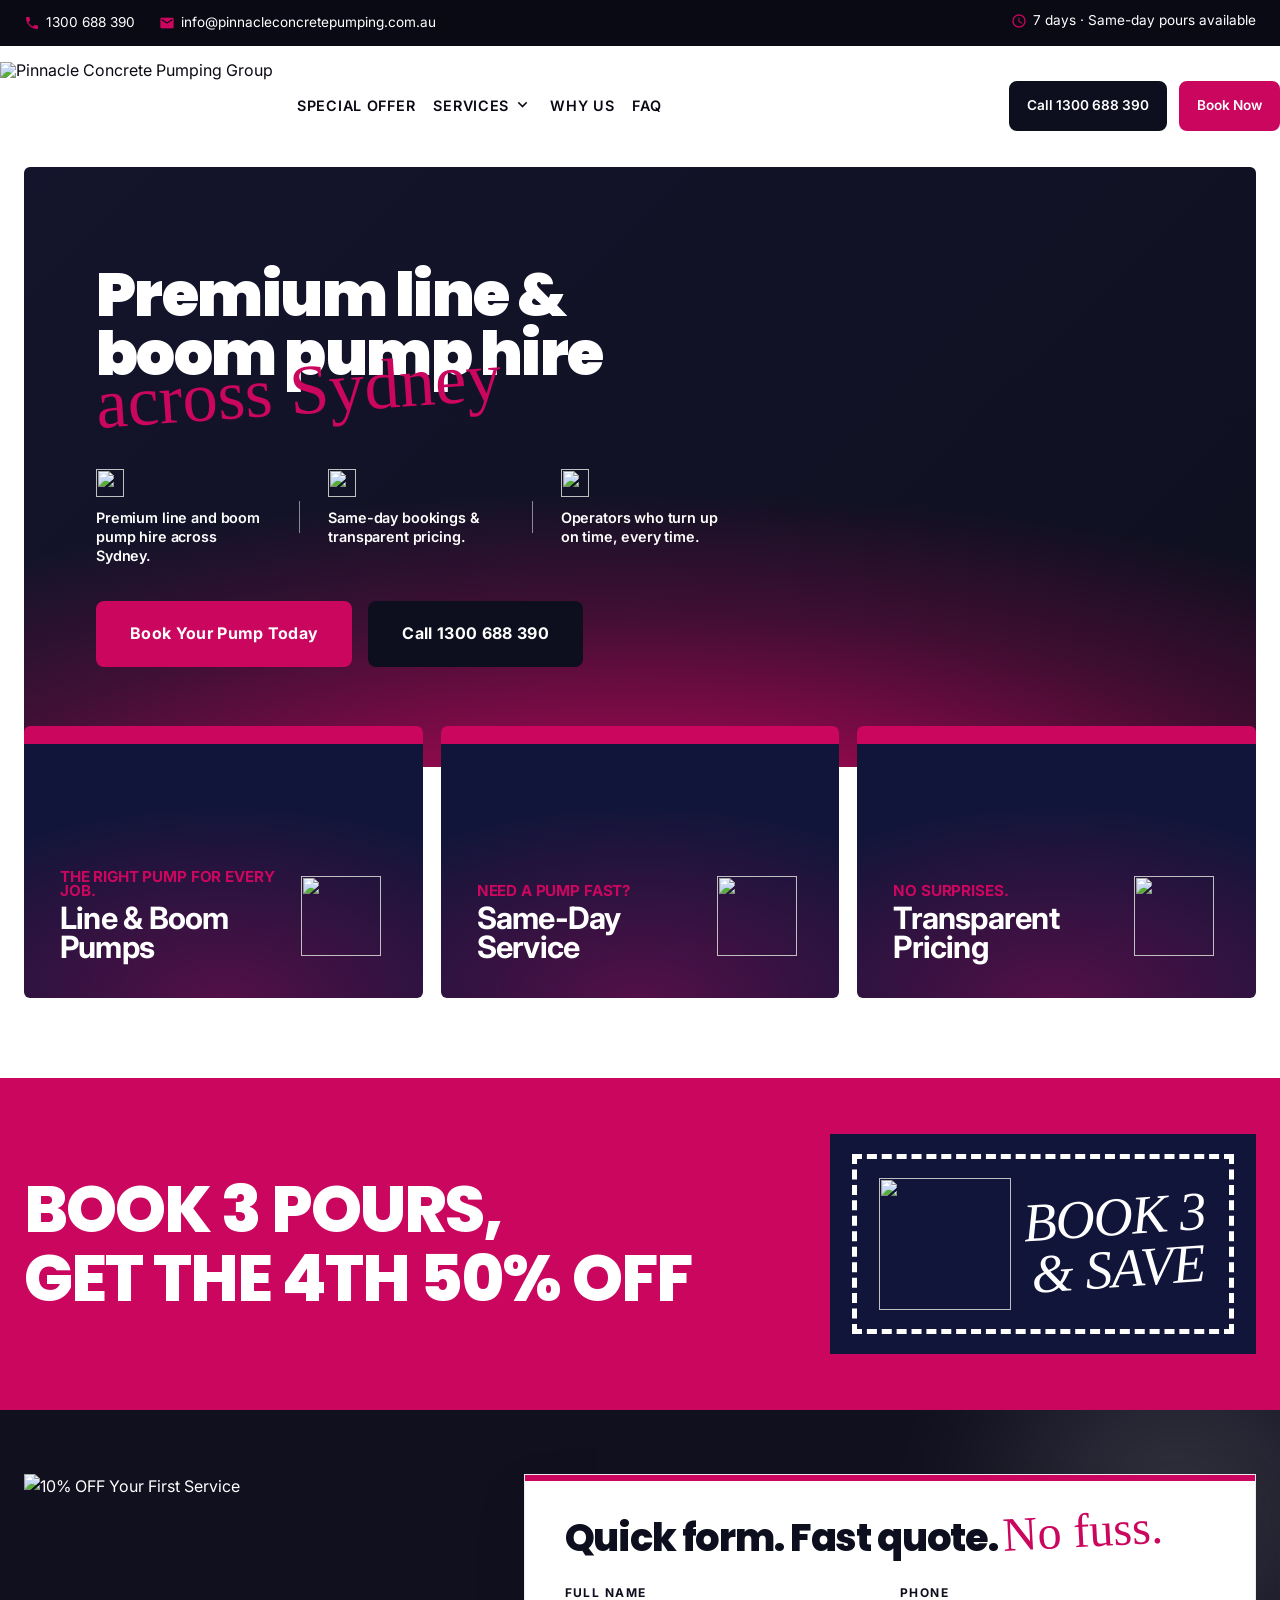
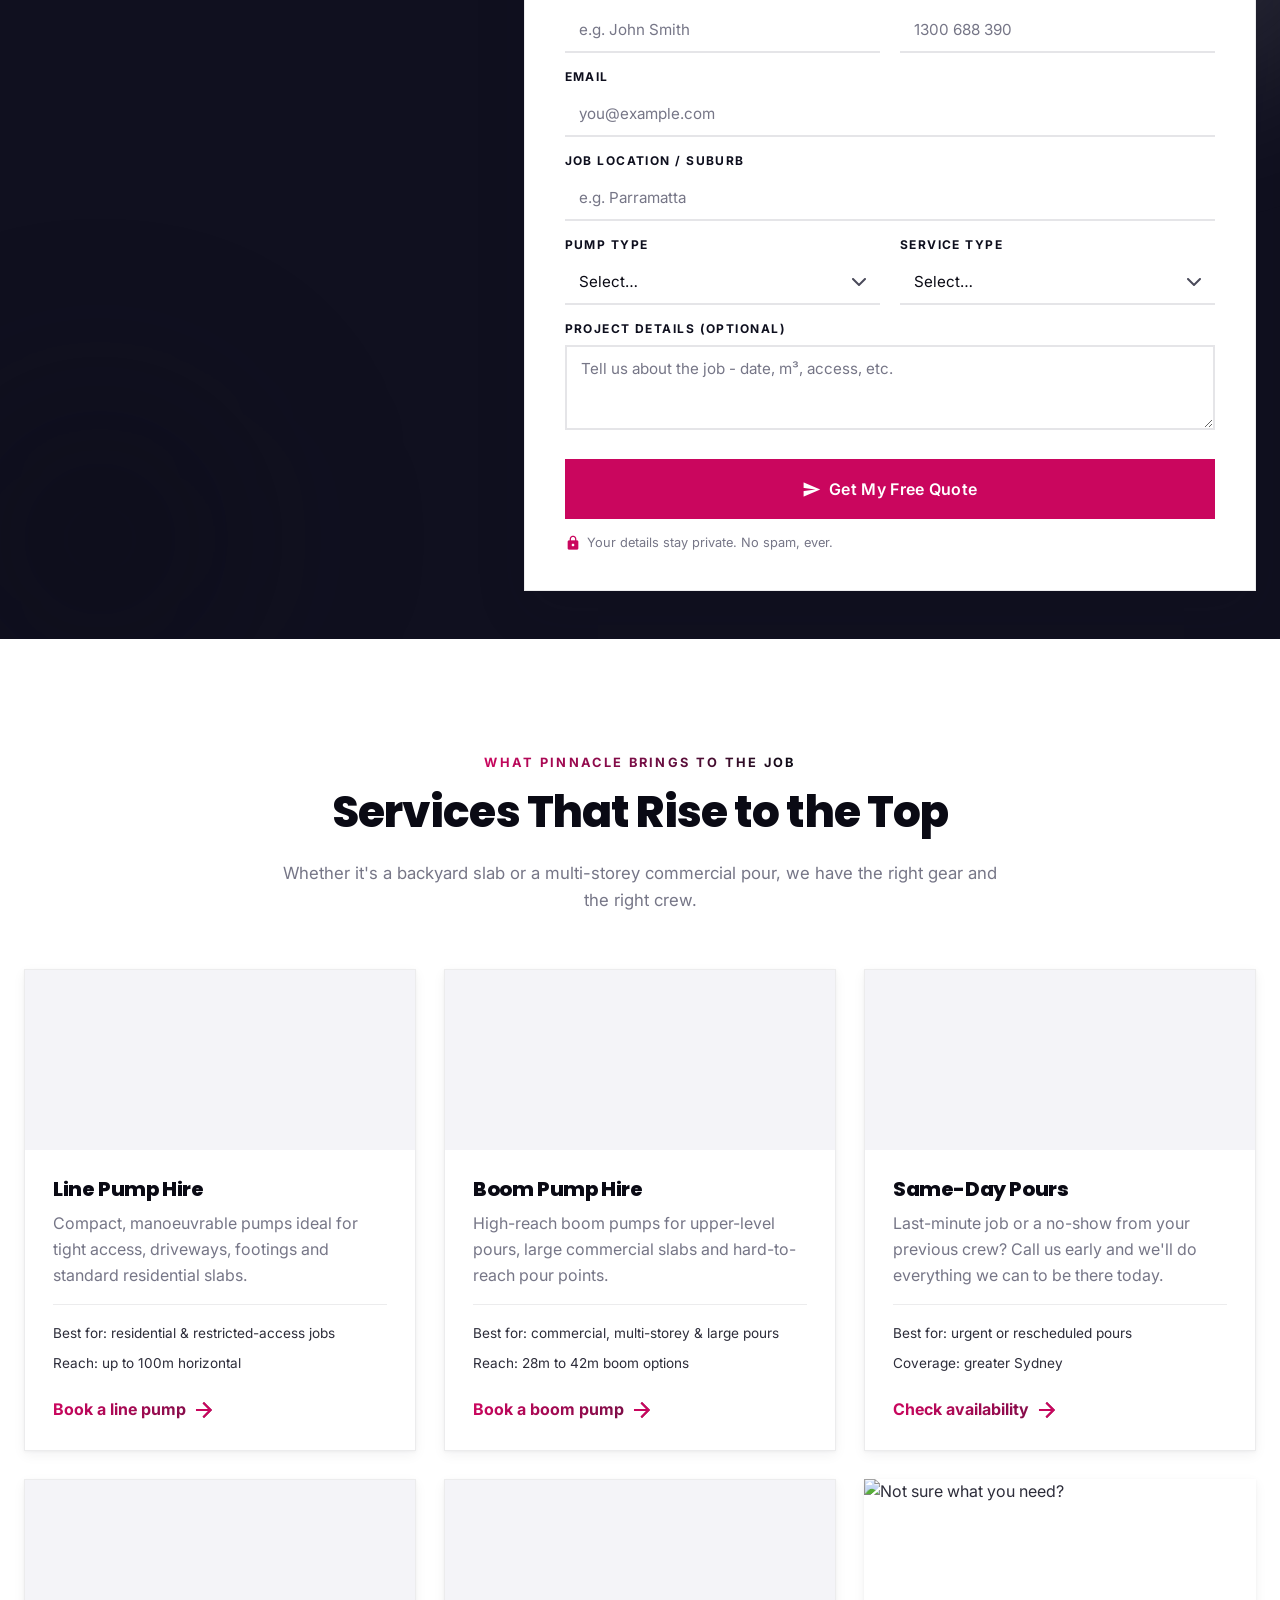
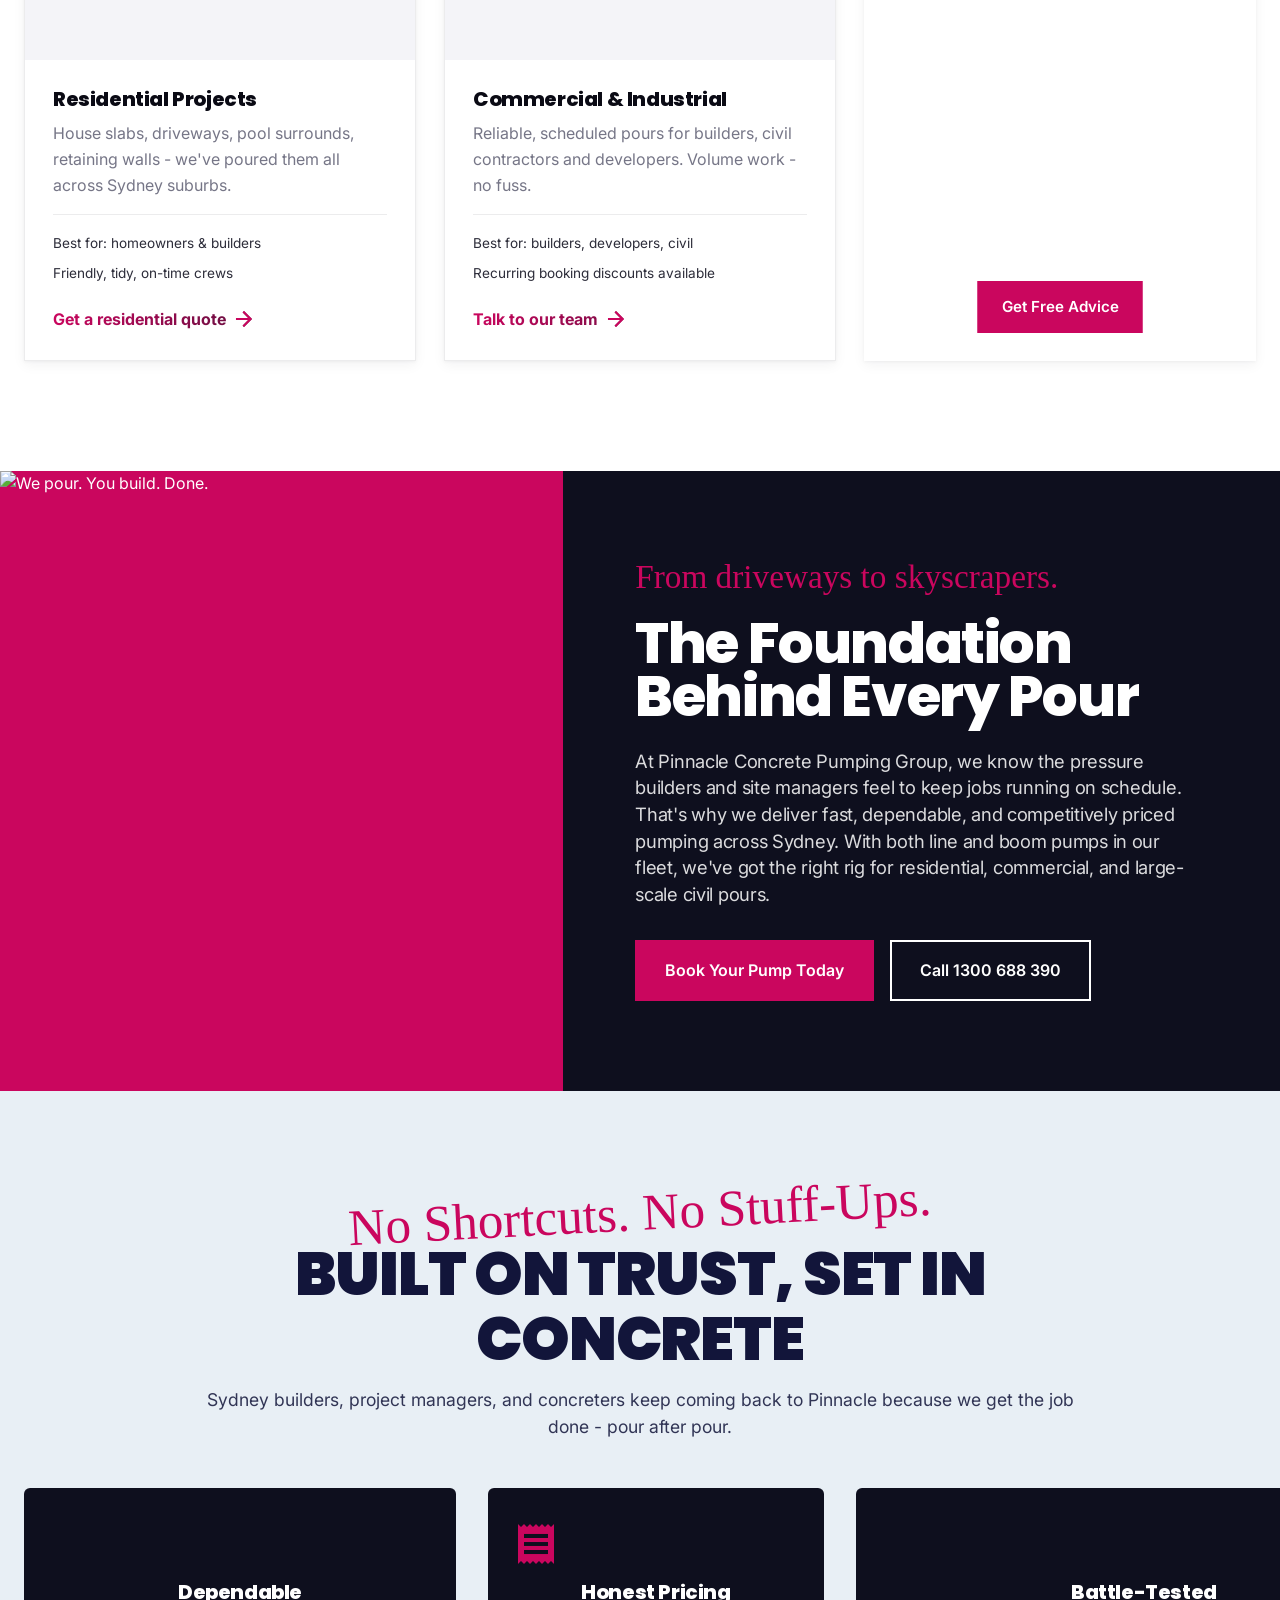
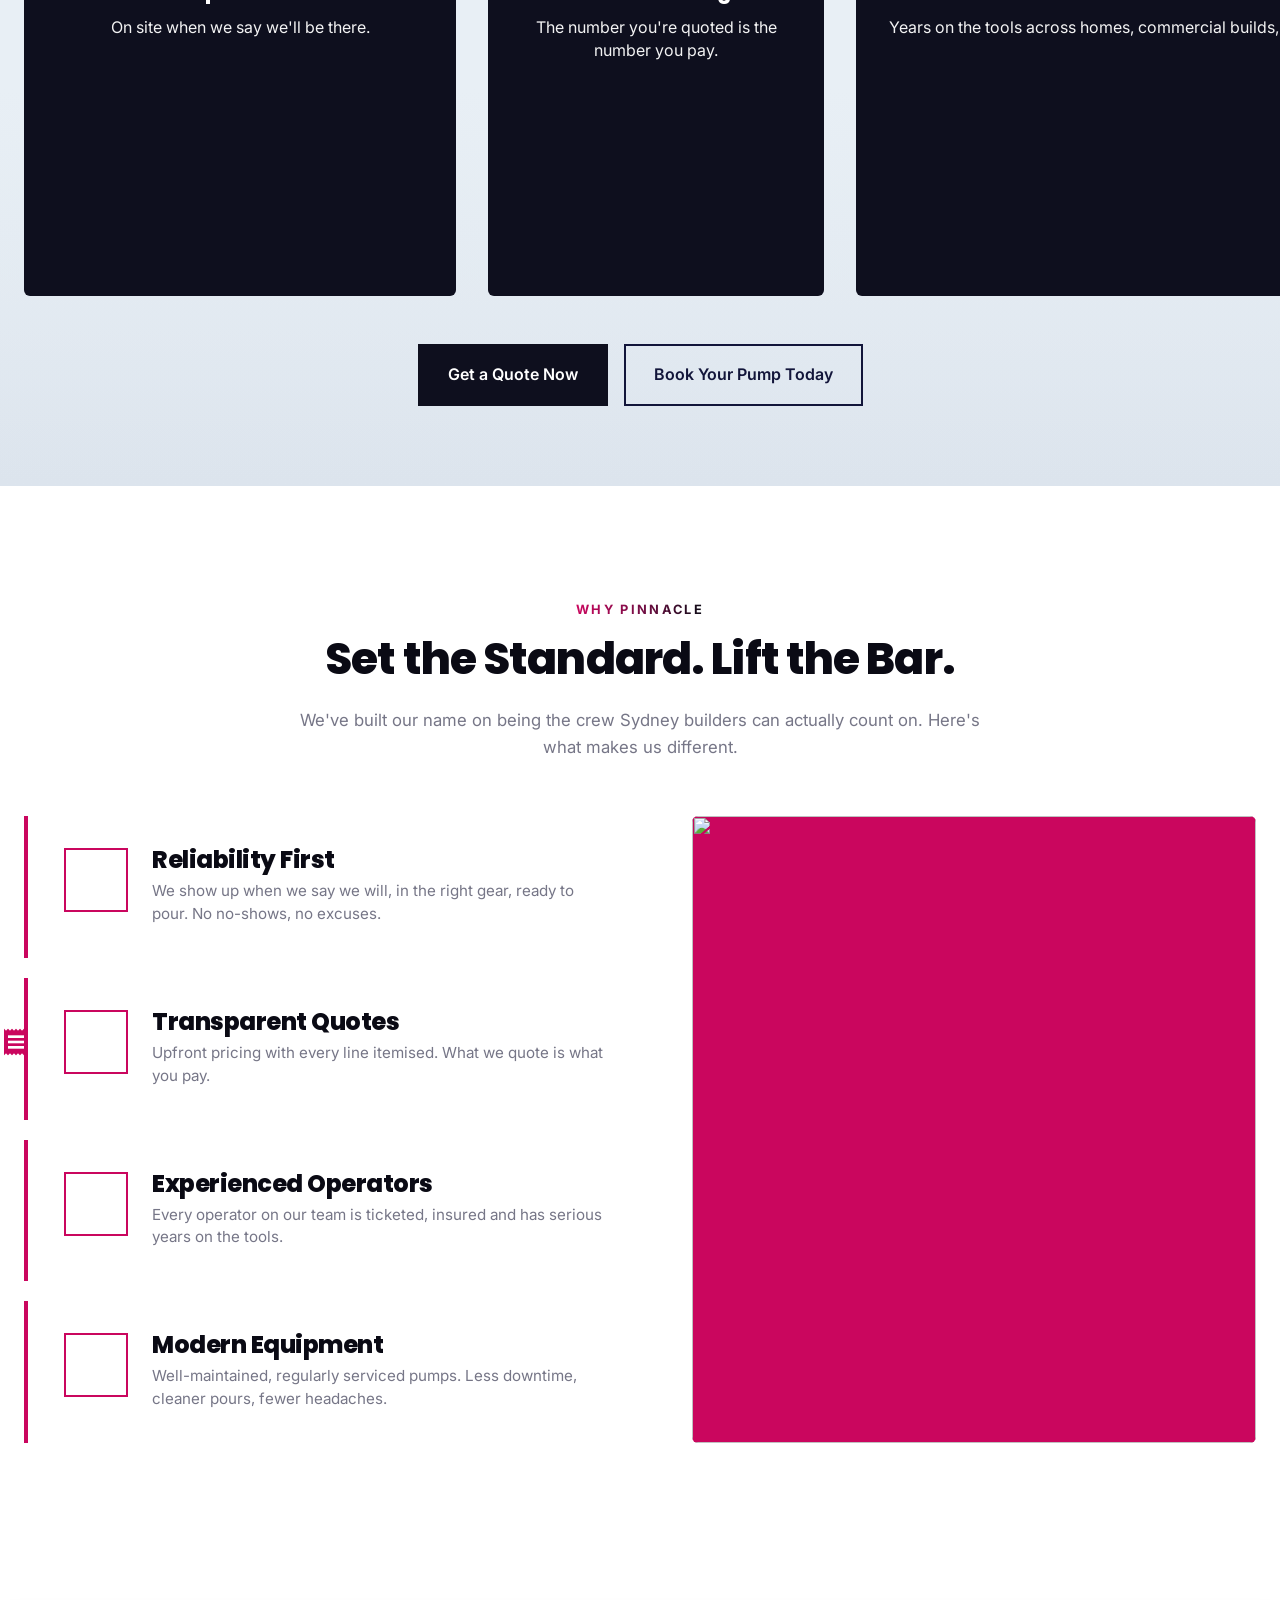
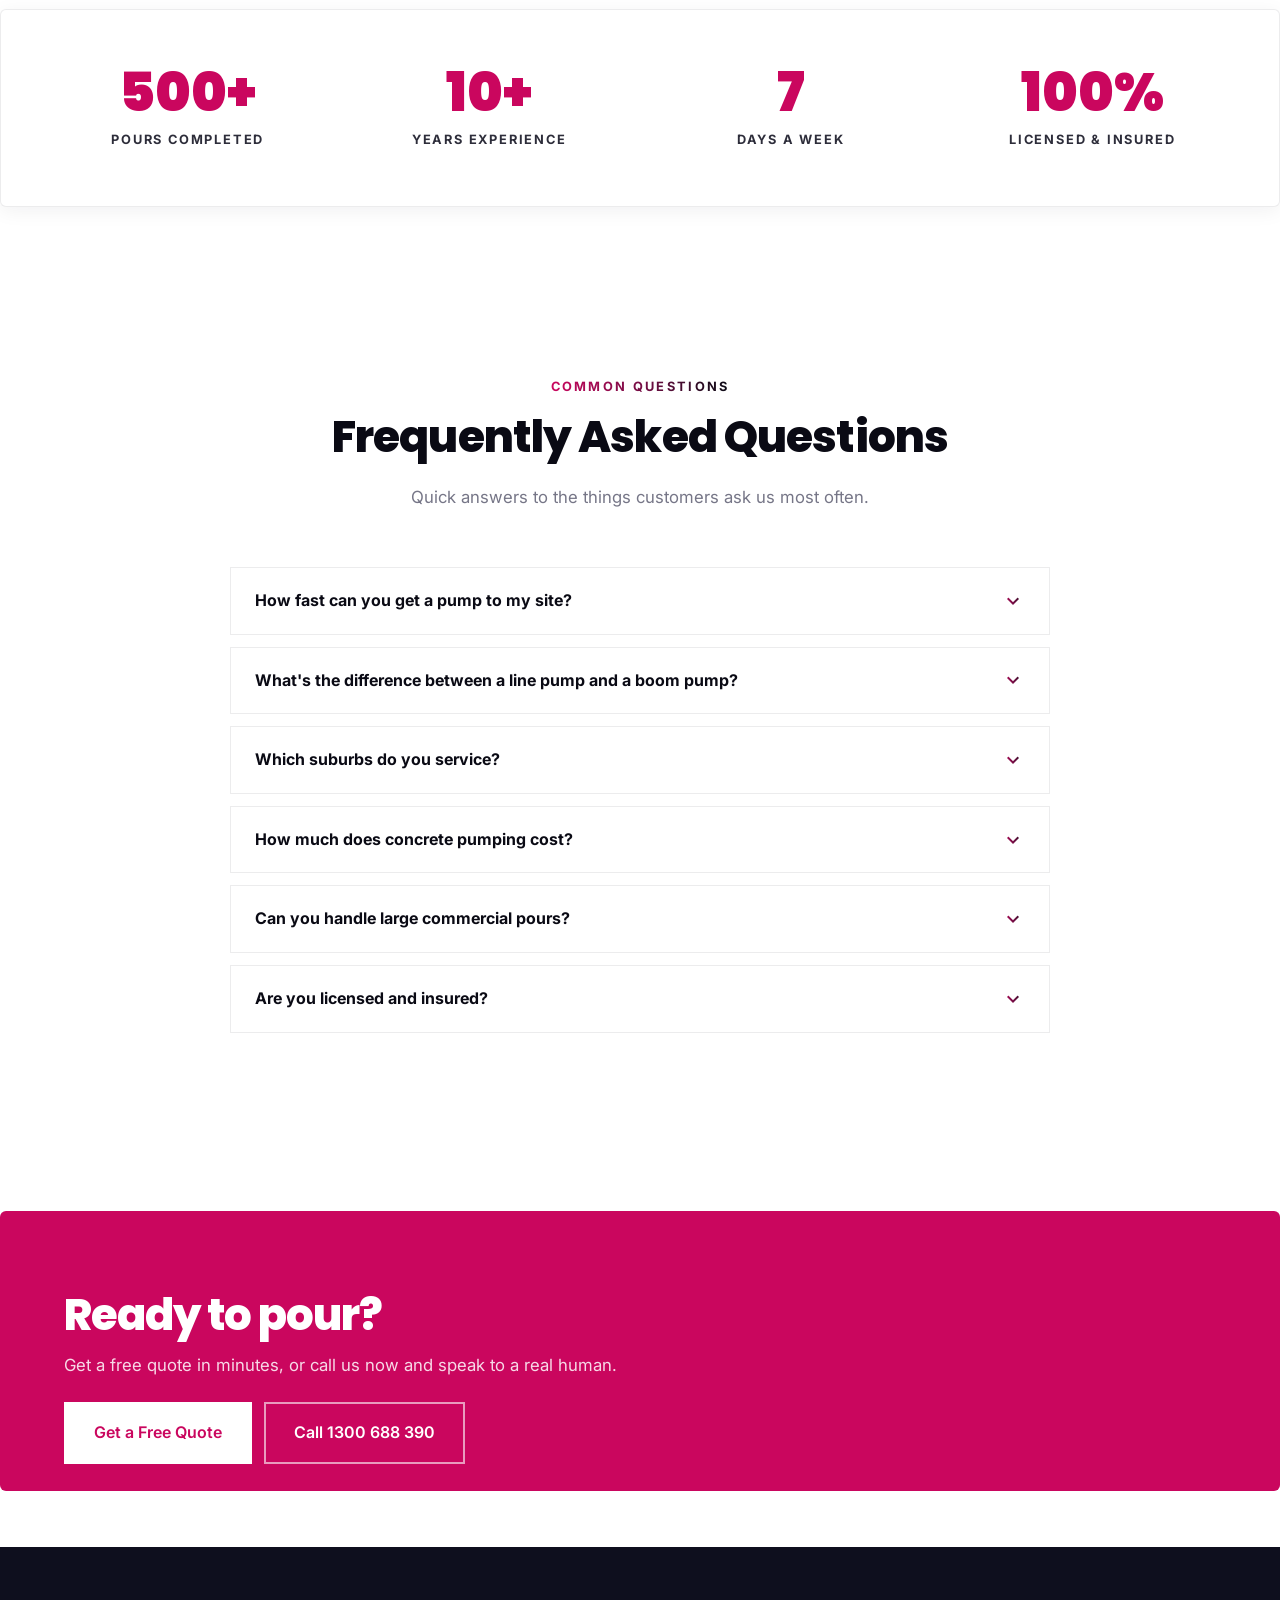
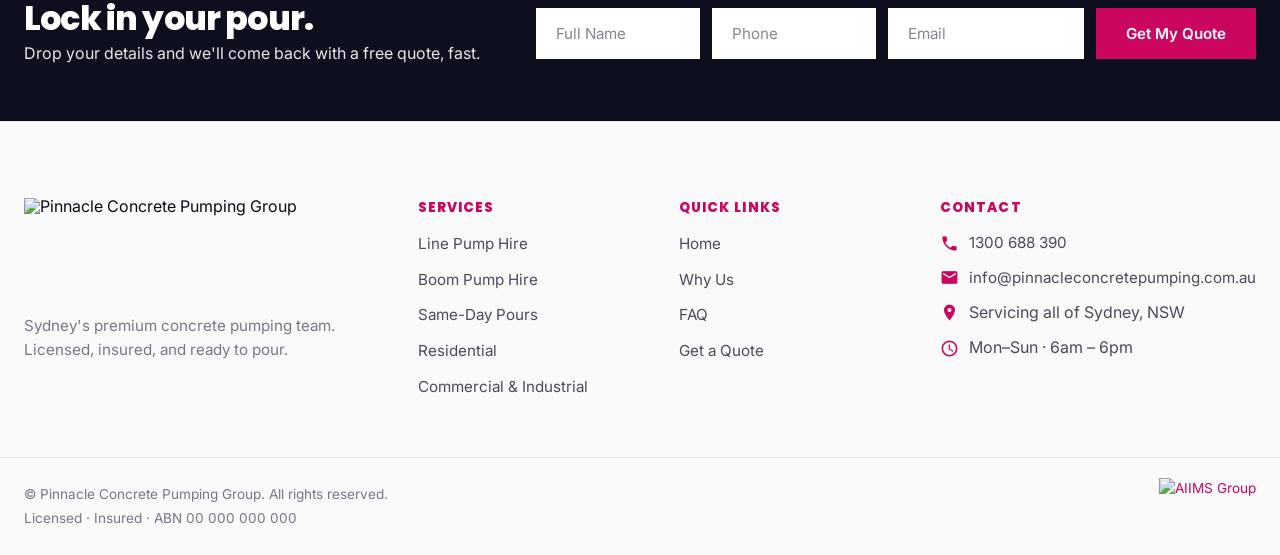
==== commit 9098cae6: "CTA badge BOOK 3 & SAVE: switch to Kindamana script font" ====
--- a/index.html
+++ b/index.html
@@ -9,7 +9,7 @@
     <link rel="preconnect" href="https://fonts.gstatic.com" crossorigin>
     <link href="https://fonts.googleapis.com/css2?family=Inter:wght@400;500;600;700&family=Poppins:wght@600;700;800;900&display=swap" rel="stylesheet">
     <link href="https://fonts.googleapis.com/icon?family=Material+Icons" rel="stylesheet">
-    <link rel="stylesheet" href="css/styles.css?v=12">
+    <link rel="stylesheet" href="css/styles.css?v=14">
 </head>
 <body>
 
@@ -202,7 +202,7 @@
                             <img src="assets/icons/Line%20%26%20Boom%20Pumps.svg" alt="" class="cta-badge-icon" />
                         </div>
                         <div class="cta-badge-text">
-                            <span>BUY 3</span>
+                            <span>BOOK 3</span>
                             <span>&amp; SAVE</span>
                         </div>
                     </div>
--- a/css/styles.css
+++ b/css/styles.css
@@ -789,9 +789,9 @@
 }
 .cta-badge-text {
     color: #fff;
-    font-family: 'Invisible', var(--font-display);
-    font-weight: 800;
-    font-size: 2.6rem;
+    font-family: 'Kindamana', cursive;
+    font-weight: 400;
+    font-size: 3.4rem;
     line-height: 0.95;
     letter-spacing: -0.02em;
     text-transform: uppercase;
@@ -807,7 +807,7 @@
     .cta-banner-headline { font-size: clamp(2rem, 8vw, 3.6rem); }
     .cta-banner-badge { width: 100%; max-width: 426px; height: 180px; }
     .cta-badge-icon { width: 100px; height: 100px; }
-    .cta-badge-text { font-size: 2rem; }
+    .cta-badge-text { font-size: 2.6rem; }
 }
 
 /* ---------- Offer / Quote form (DARK CONTRAST) ---------- */
@@ -936,17 +936,15 @@
 }
 .offer-promo {
     width: 100%;
-    height: 100%;
-    max-width: none;
-    object-fit: cover;
+    height: auto;
+    max-width: 100%;
+    object-fit: contain;
     display: block;
-    min-height: 0;
 }
 .offer-copy {
     display: flex;
     flex-direction: column;
     min-height: 0;
-    overflow: hidden;
 }
 .quote-form label {
     display: block;
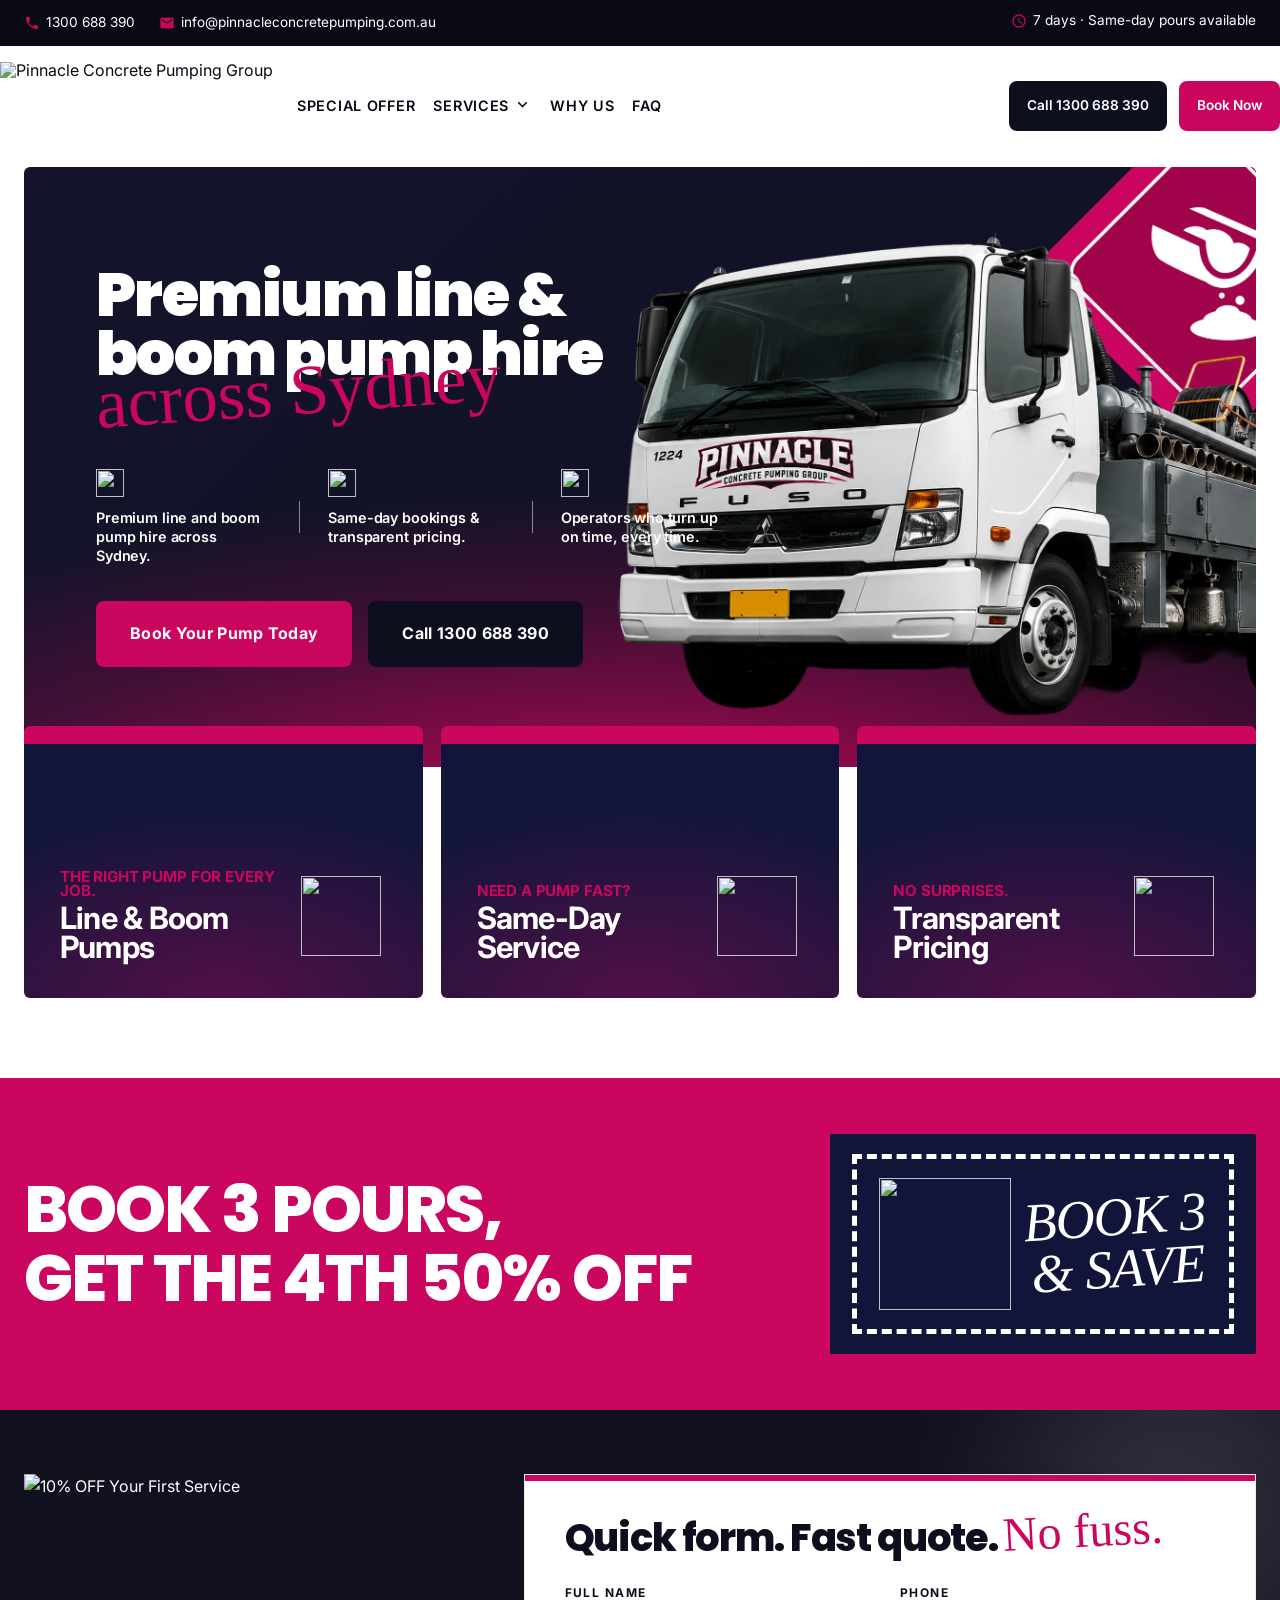
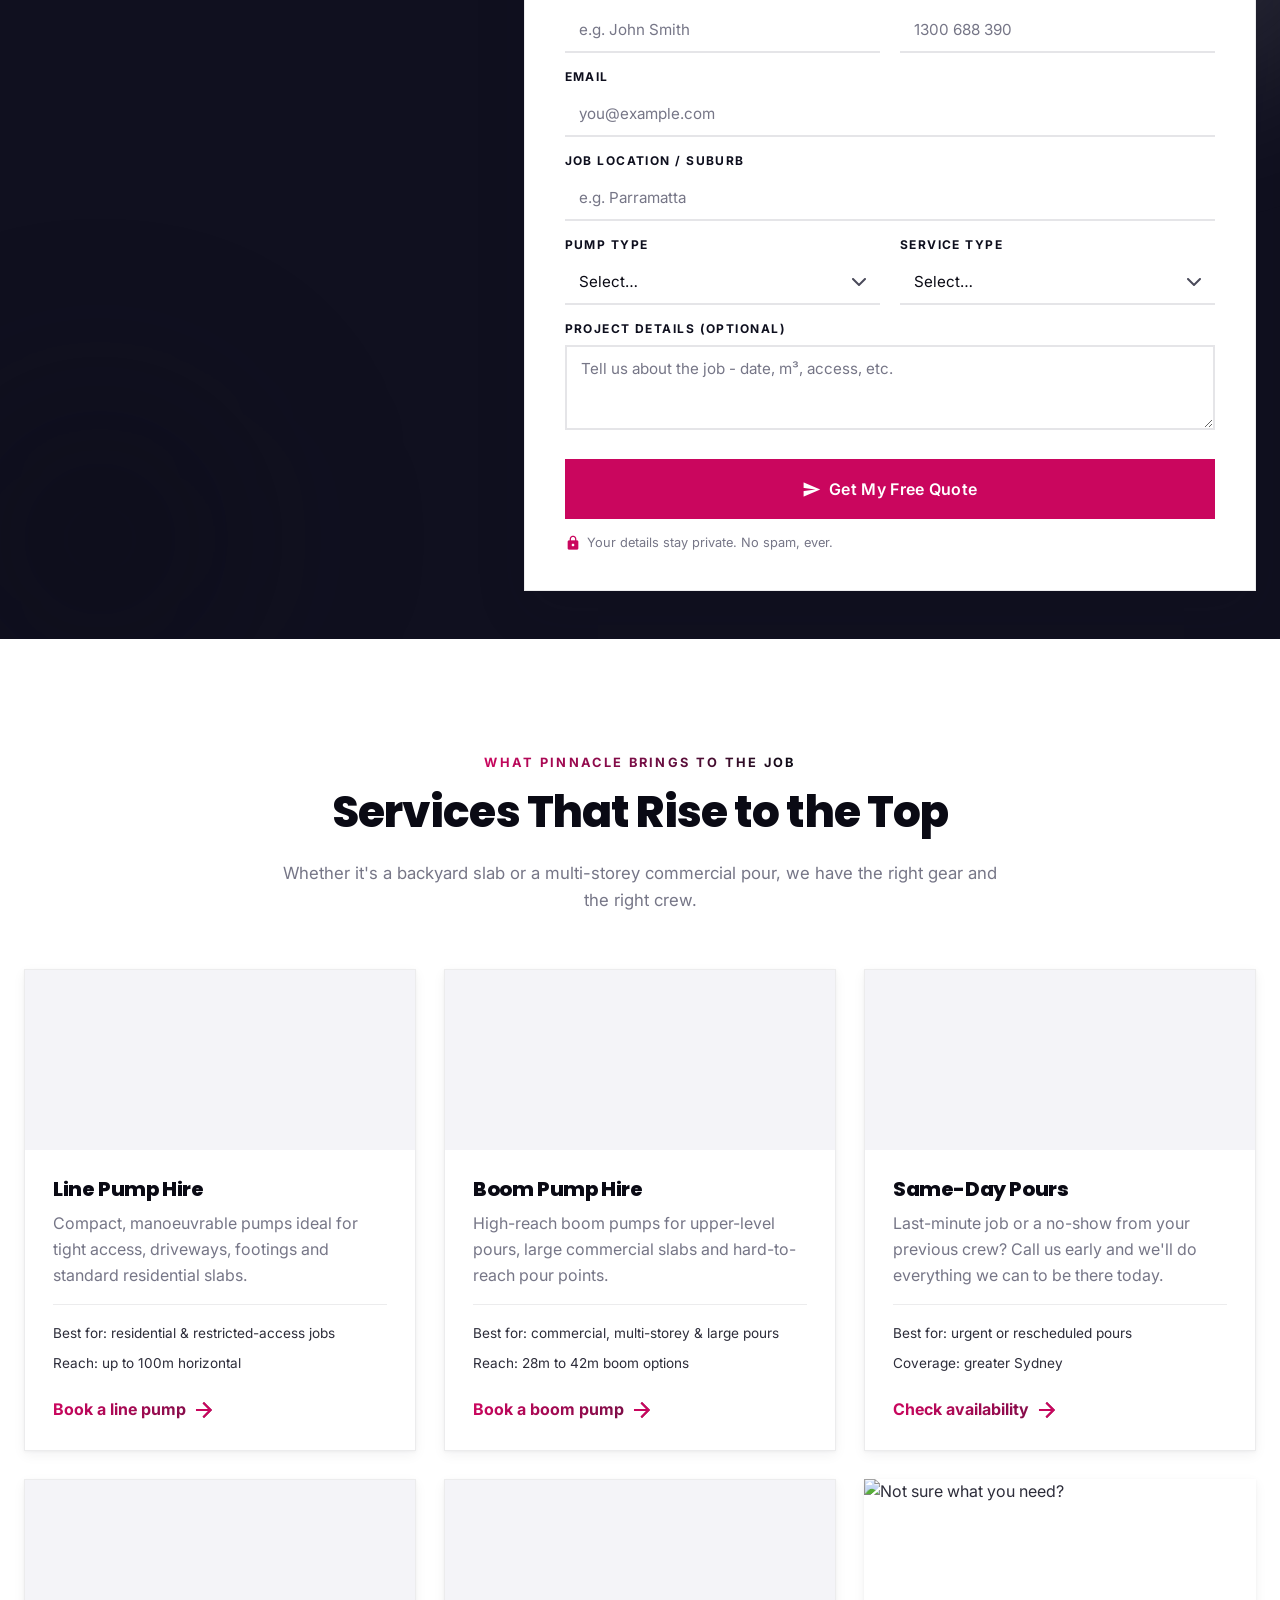
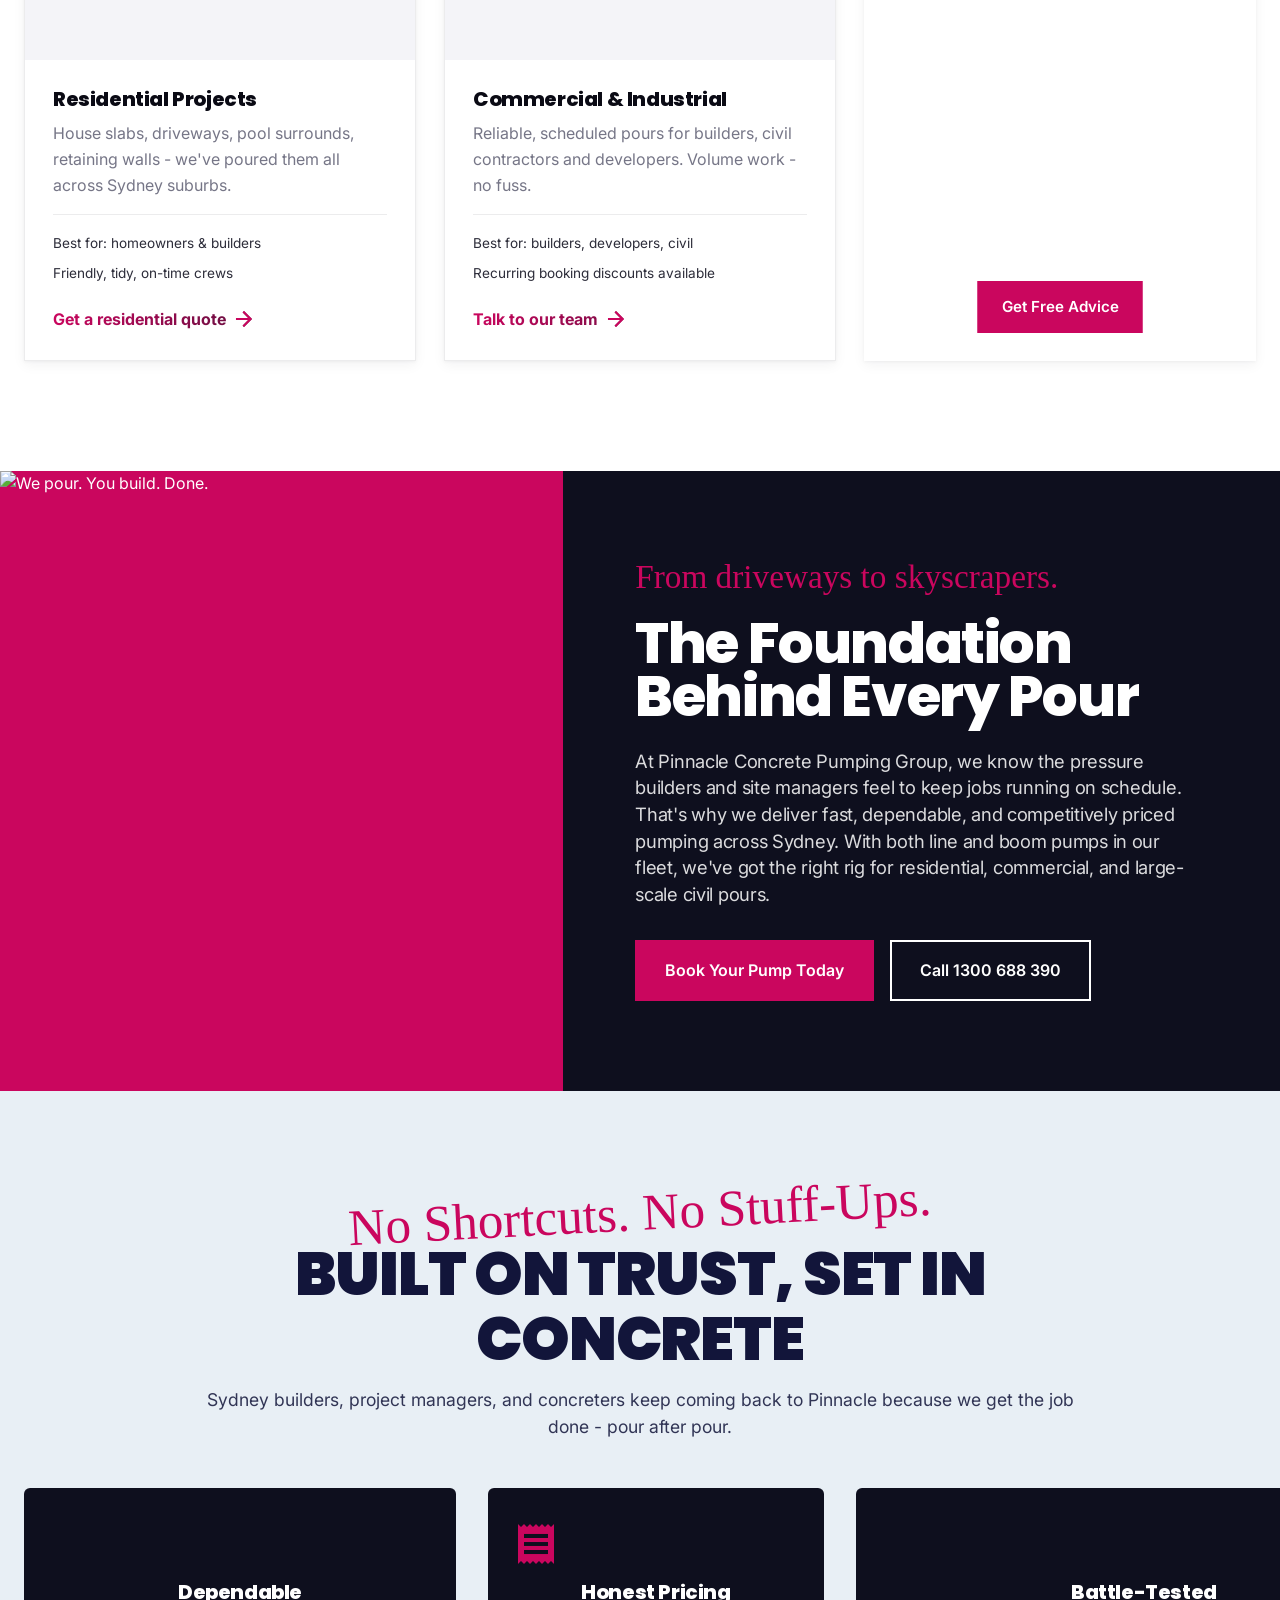
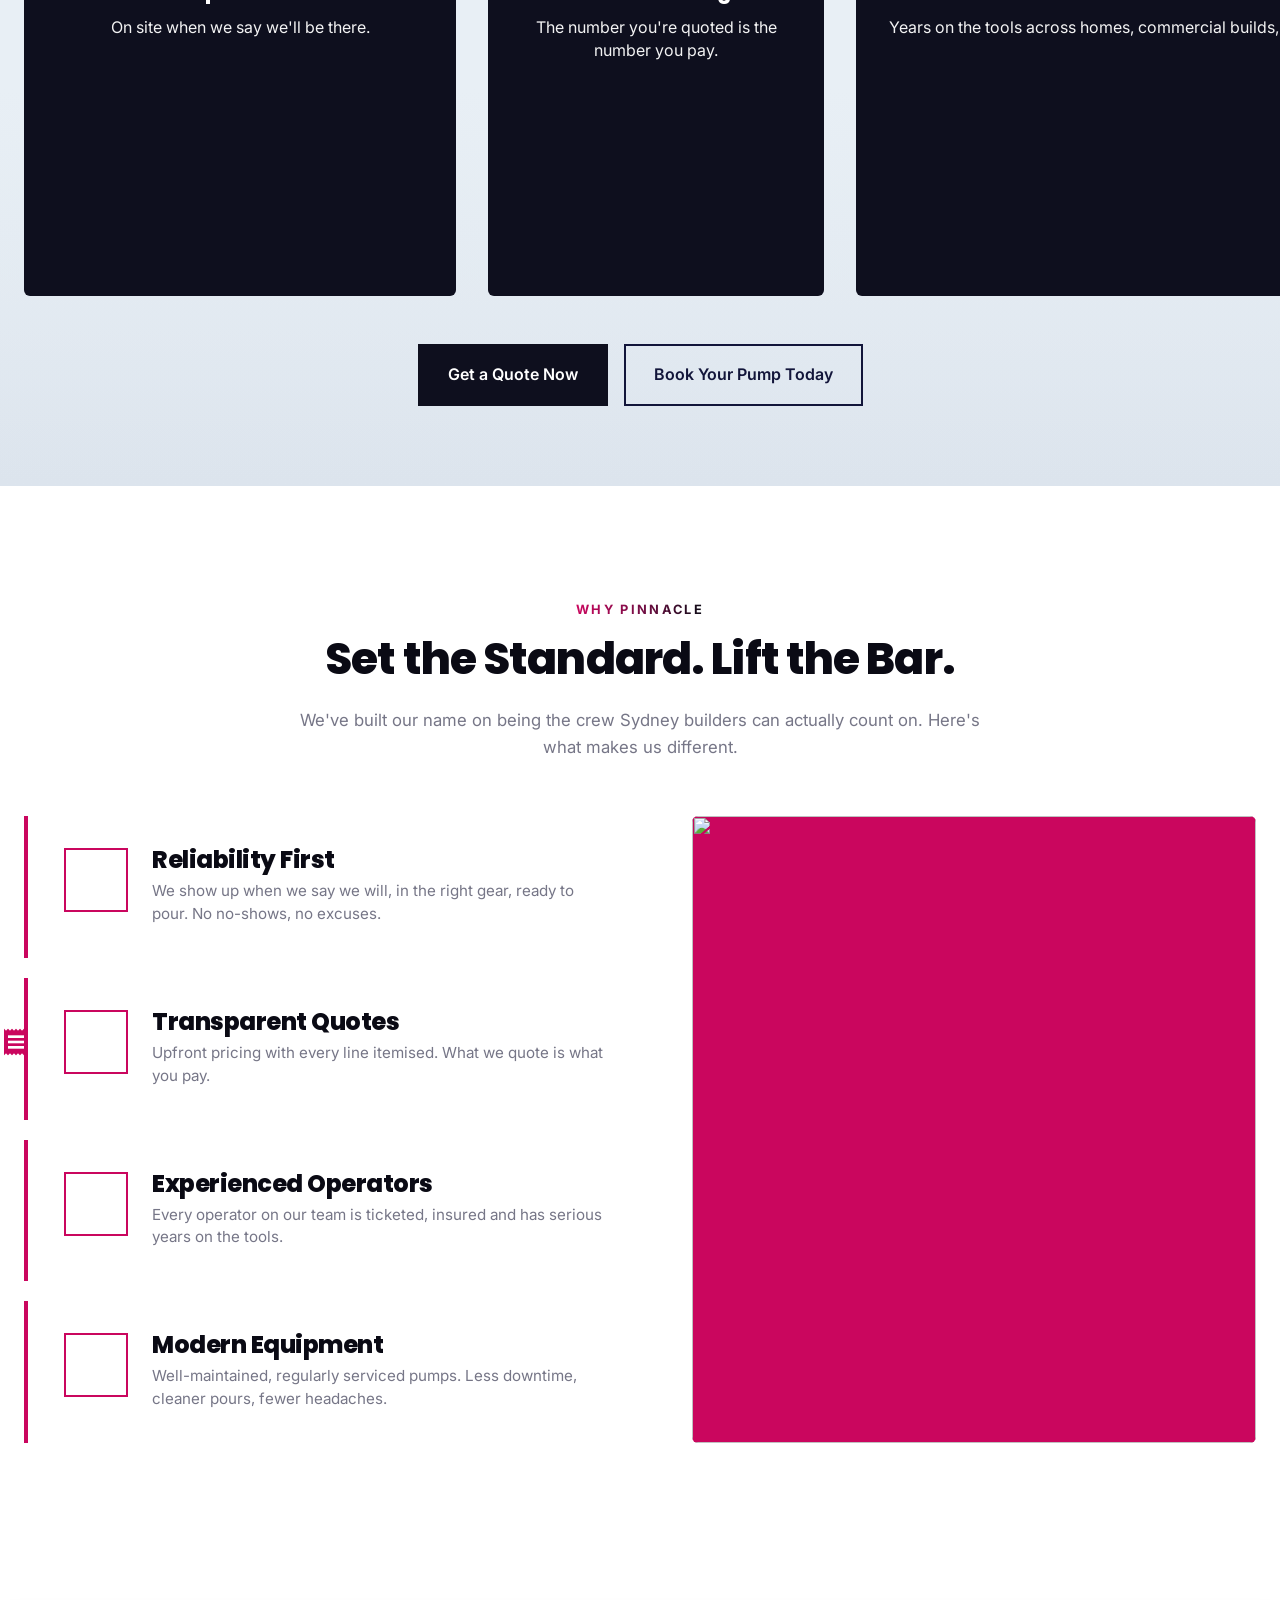
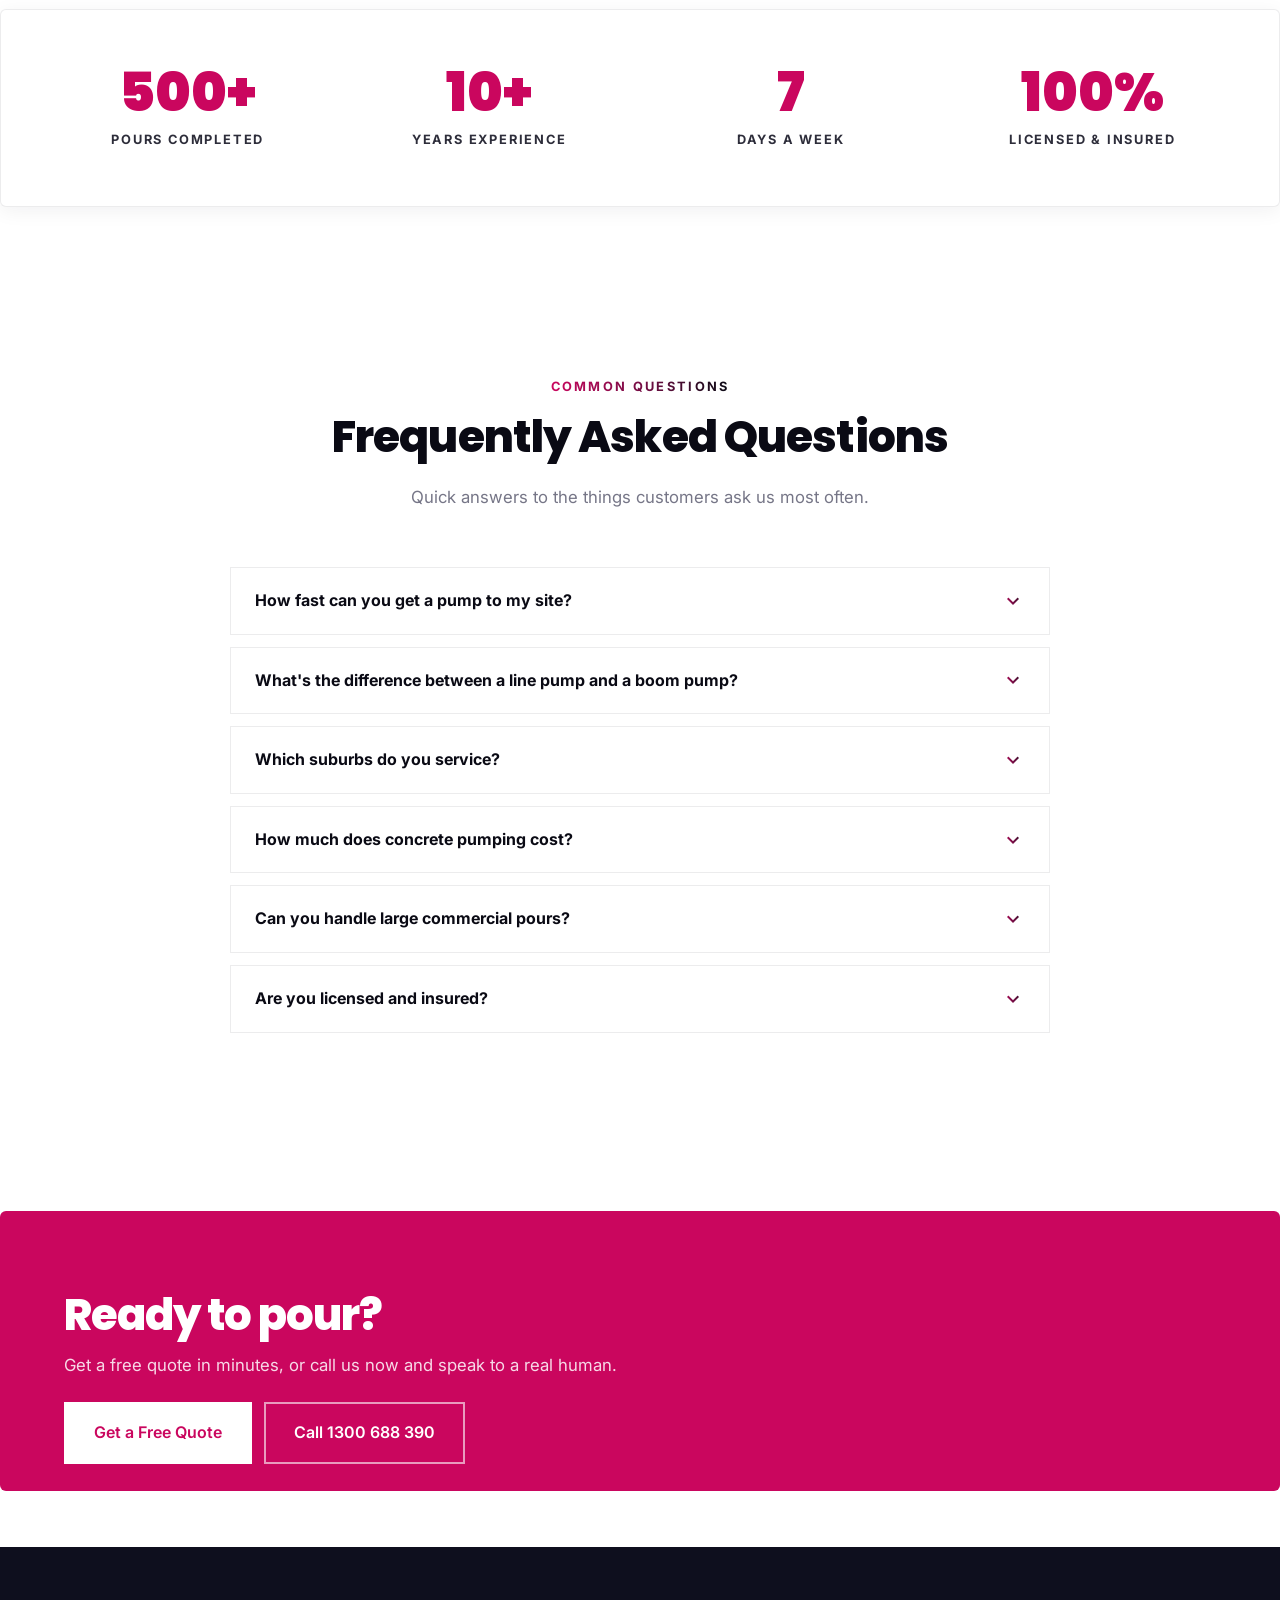
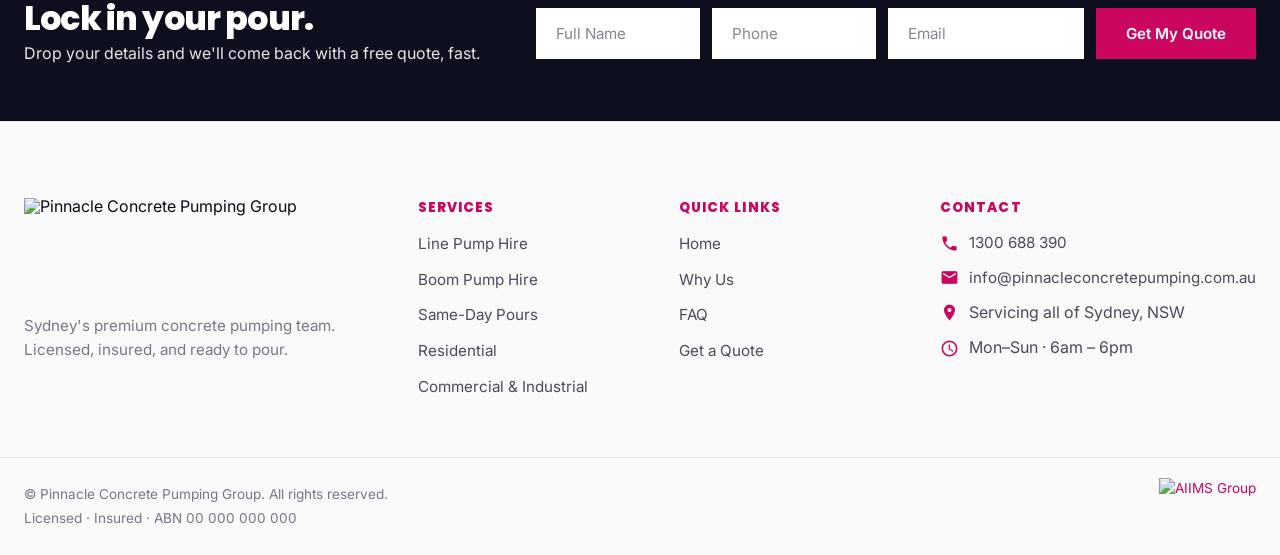
==== commit 104de319: "Update hero image to new FUSO truck composition; convert to 1800x1419 WebP @ 198KB" ====
--- a/index.html
+++ b/index.html
@@ -112,7 +112,7 @@
     <section class="hero" id="home">
         <div class="container">
             <div class="hero-card">
-                <img src="images/hero%20image.webp" alt="" class="hero-truck" />
+                <img src="images/hero%20image.webp?v=2" alt="" class="hero-truck" />
                 <div class="hero-card-content">
                     <h1 class="hero-headline">
                         <span>Premium line &amp;</span>
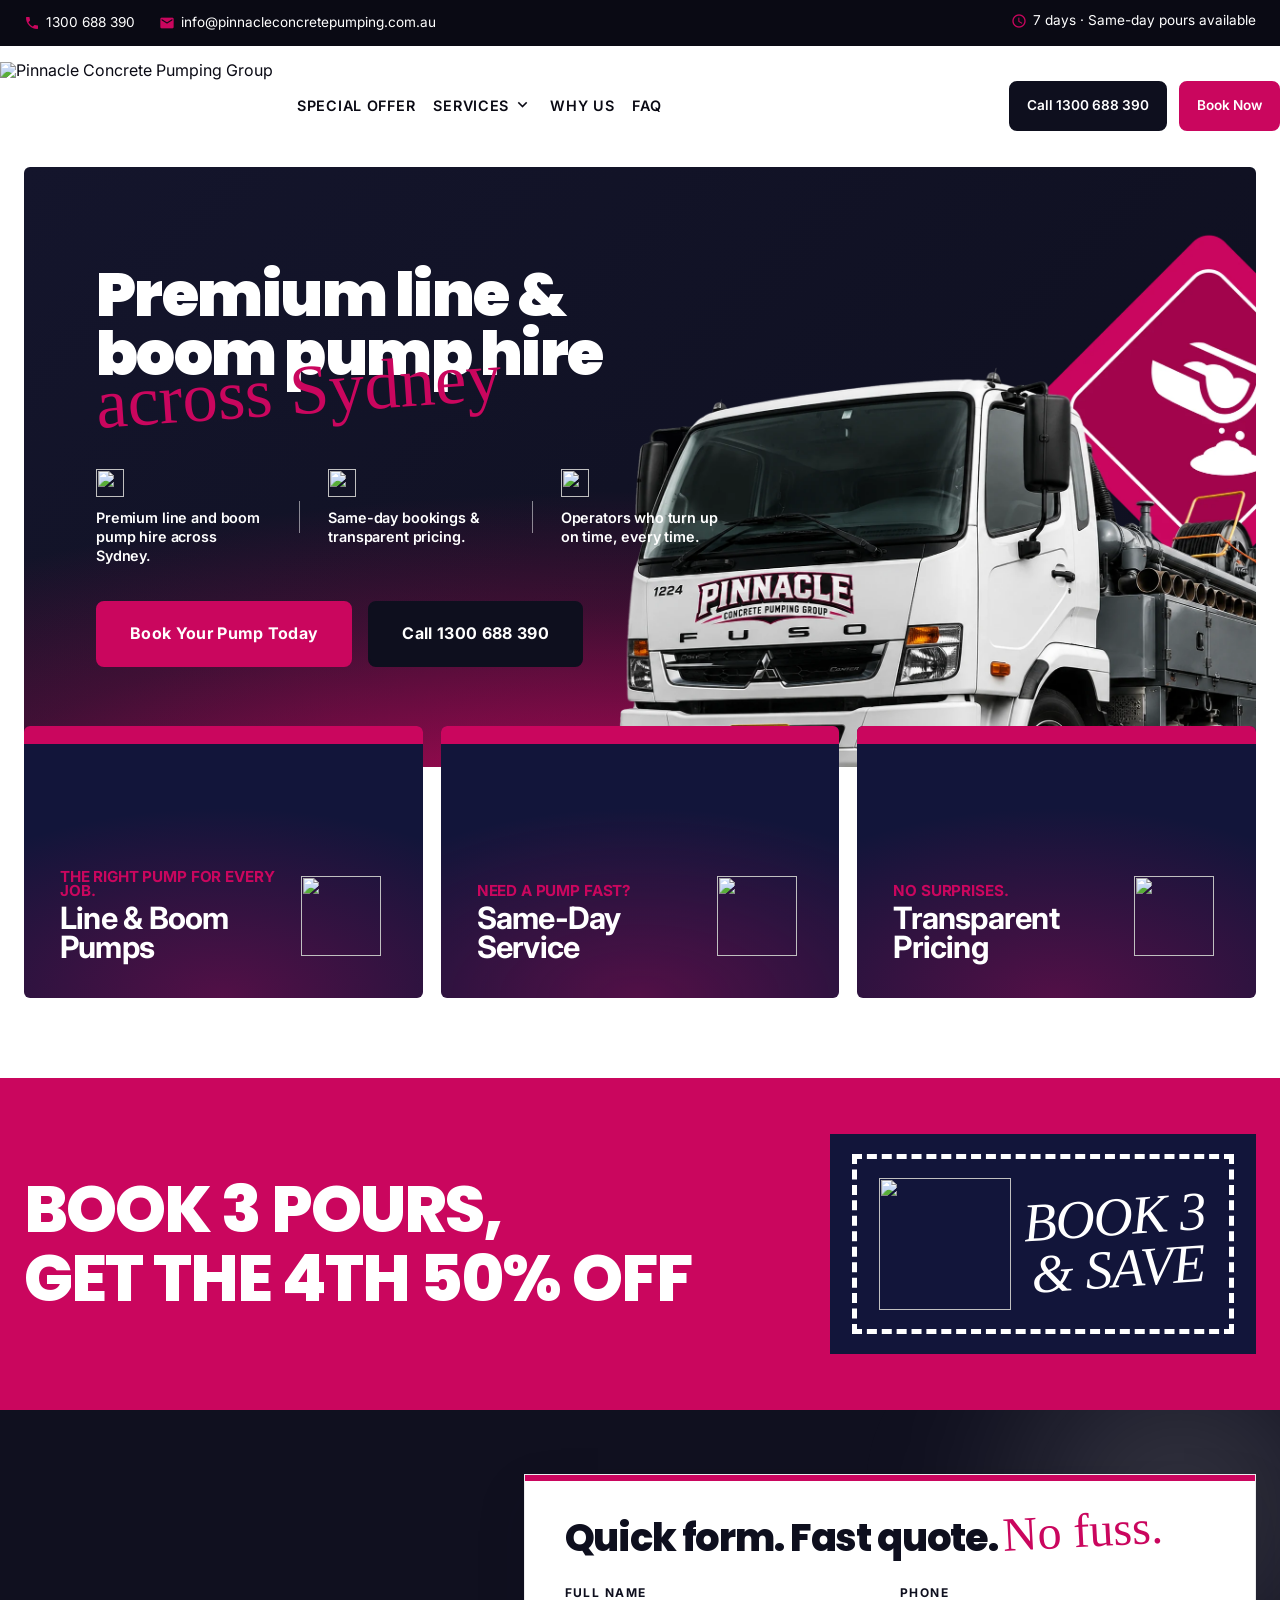
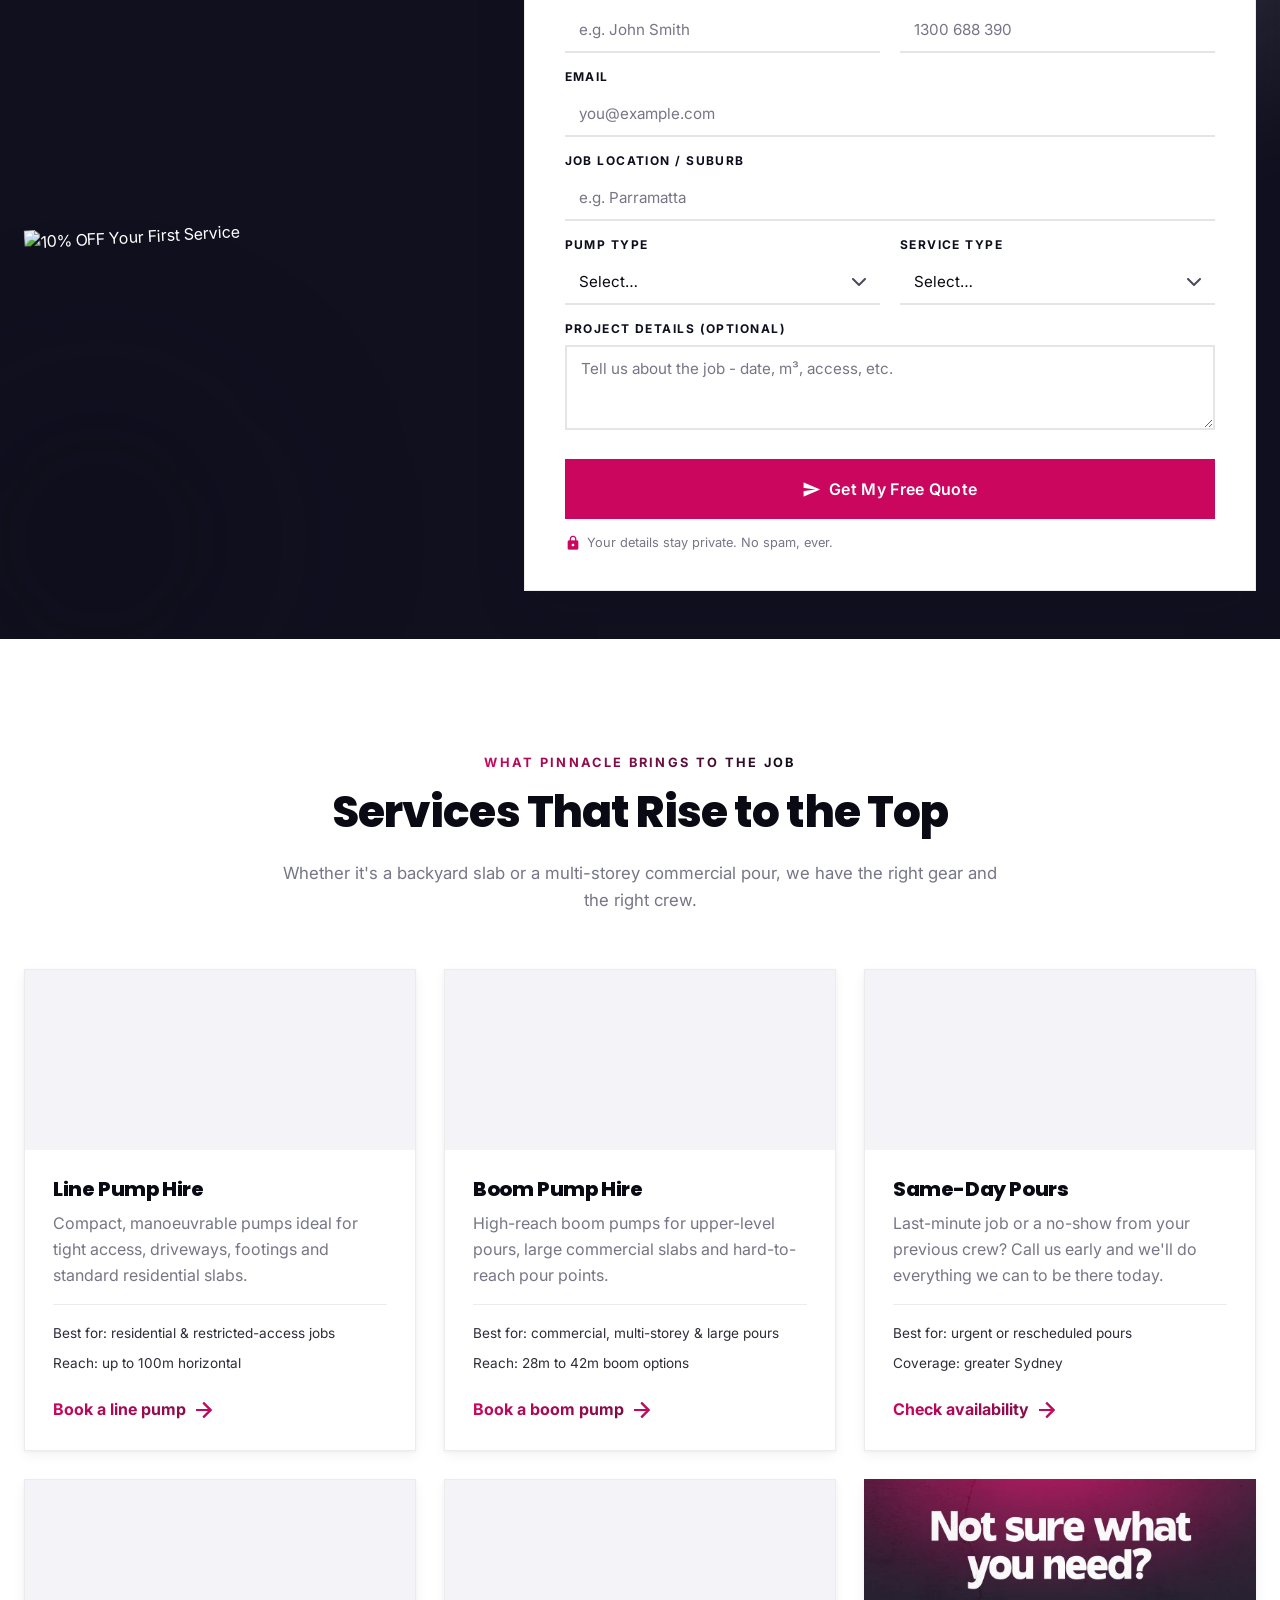
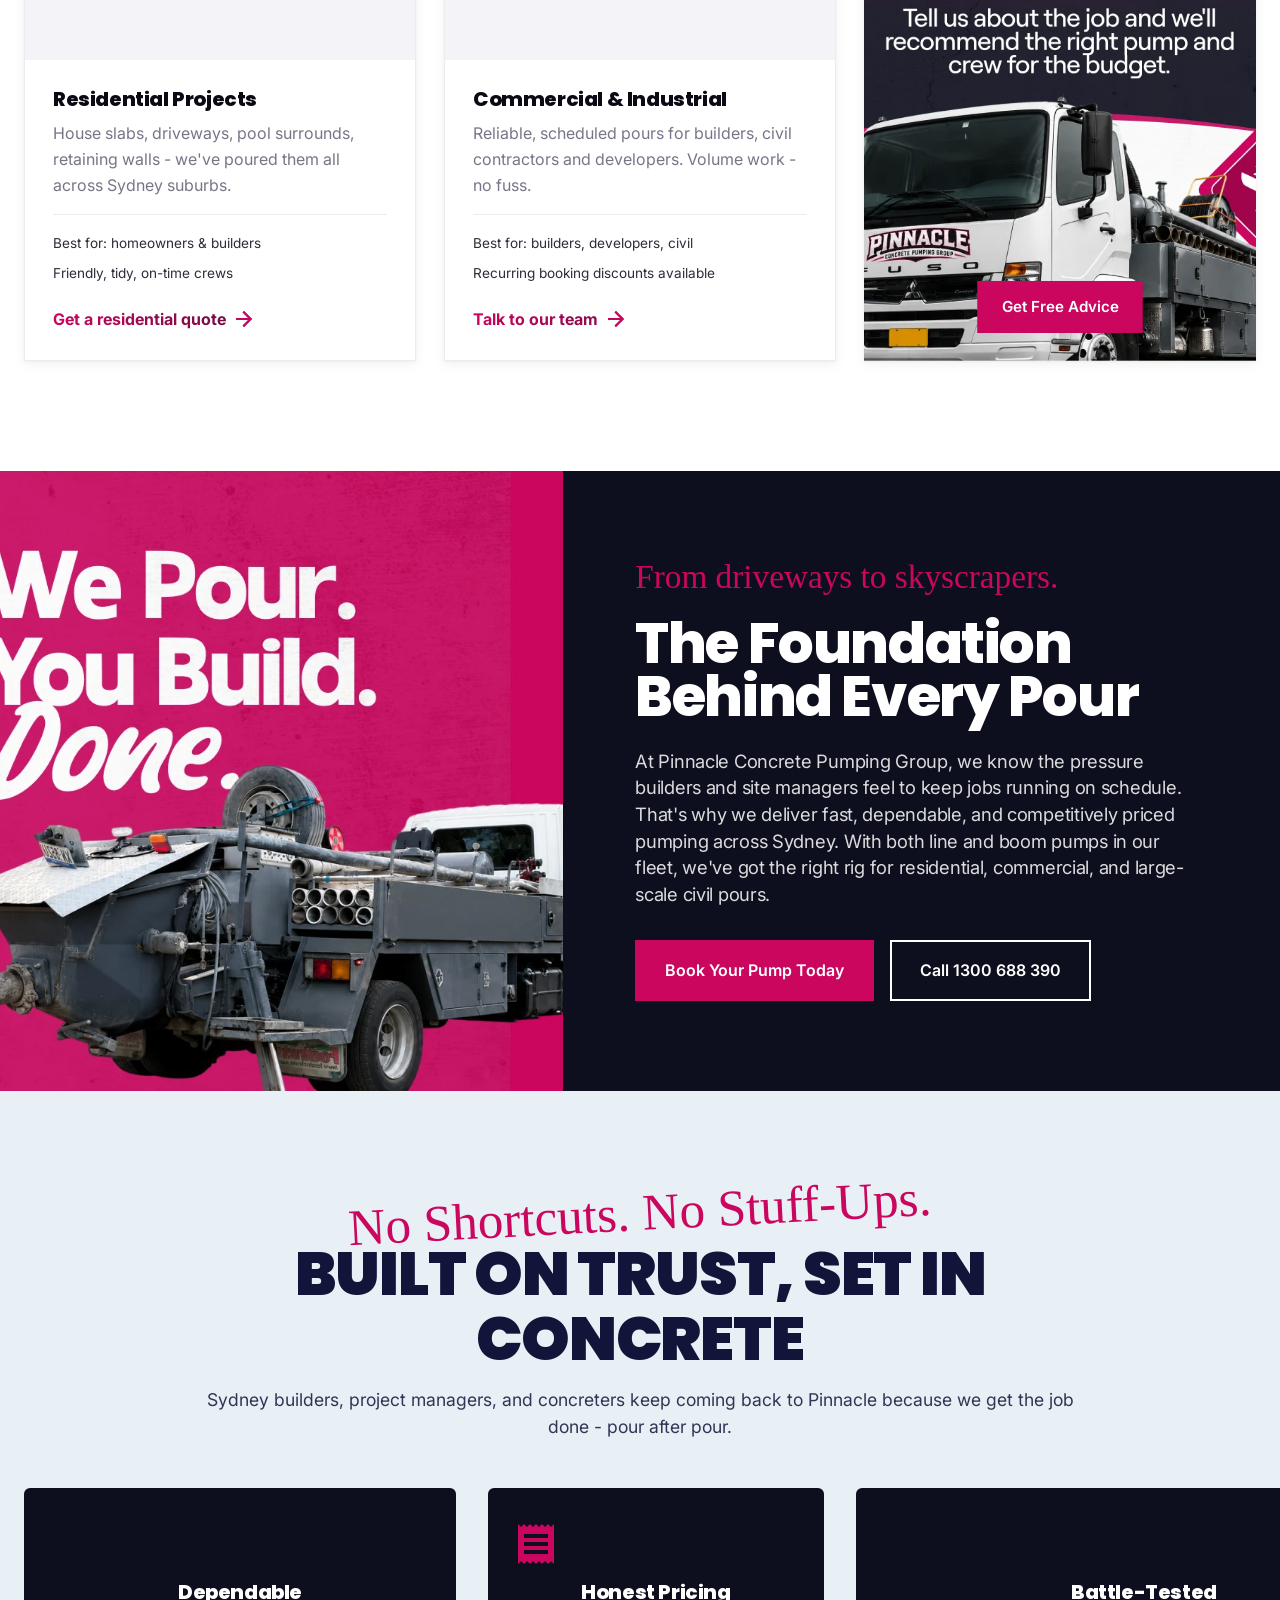
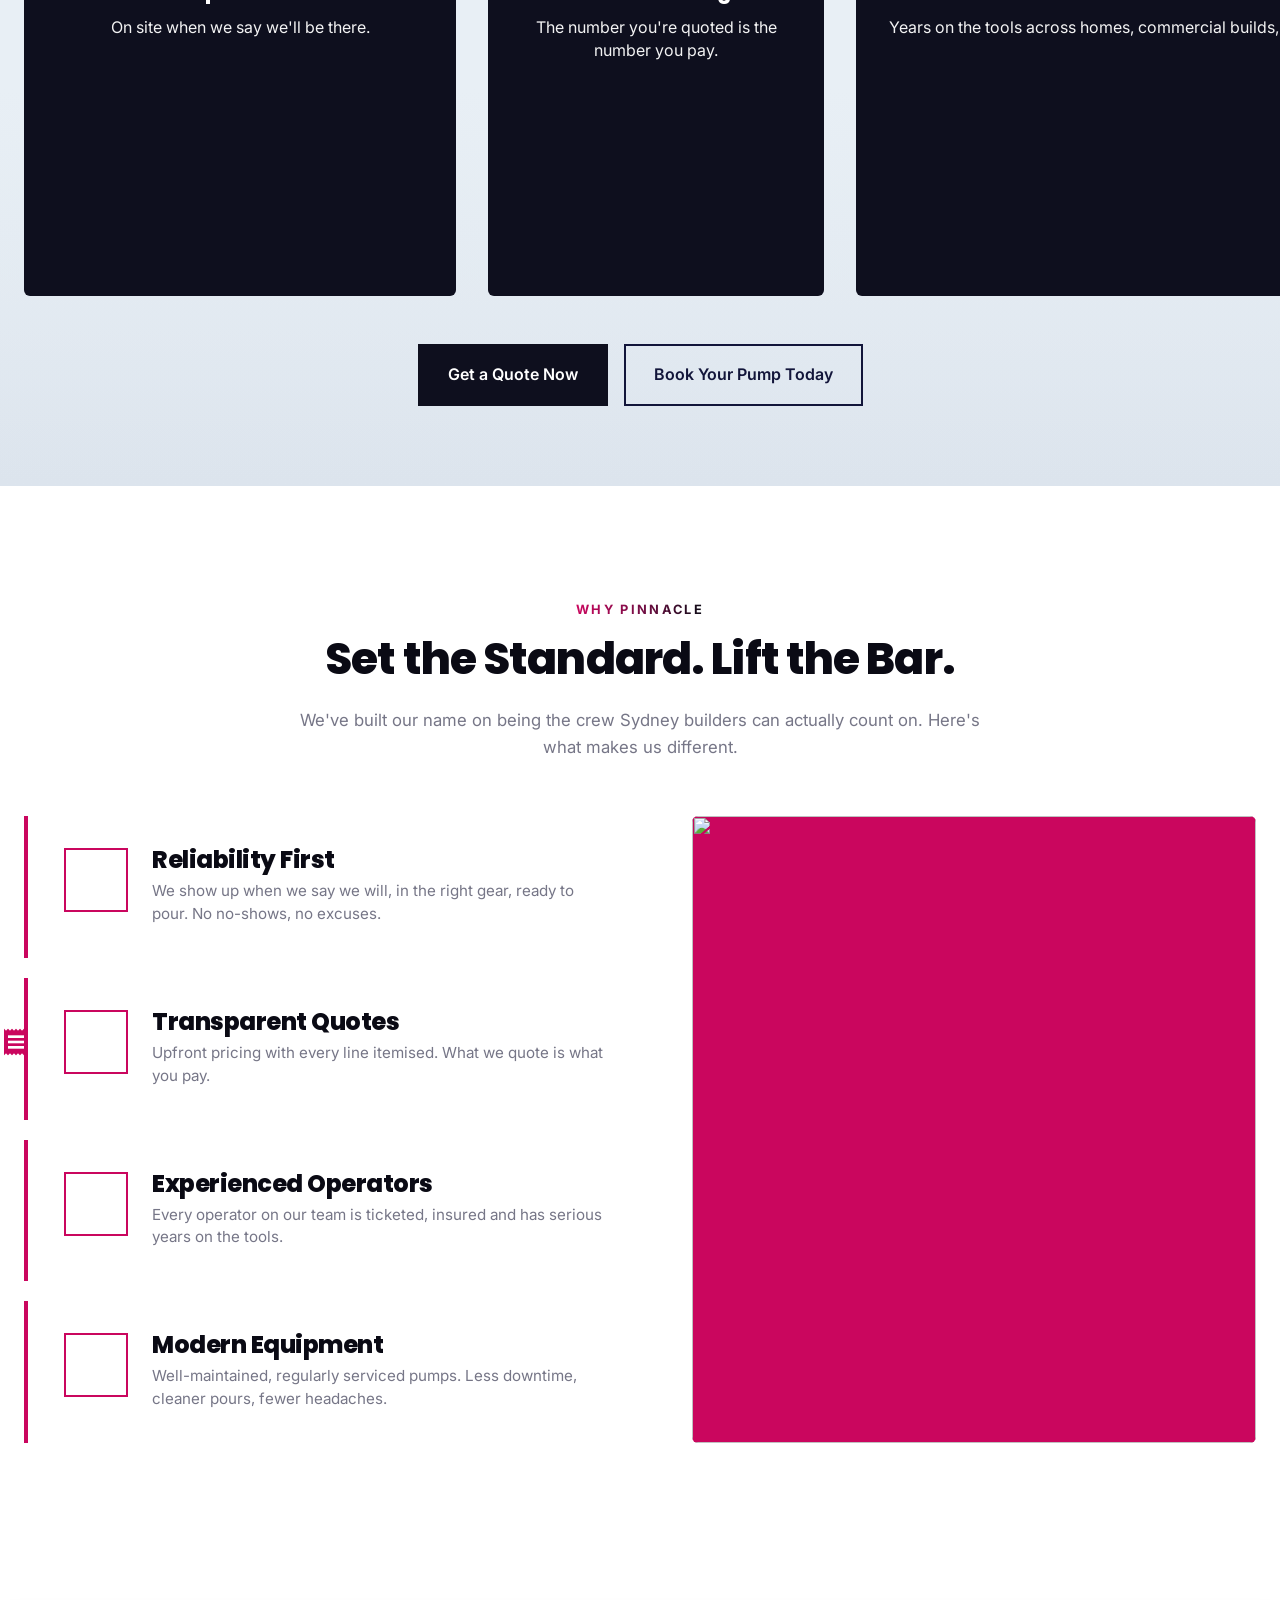
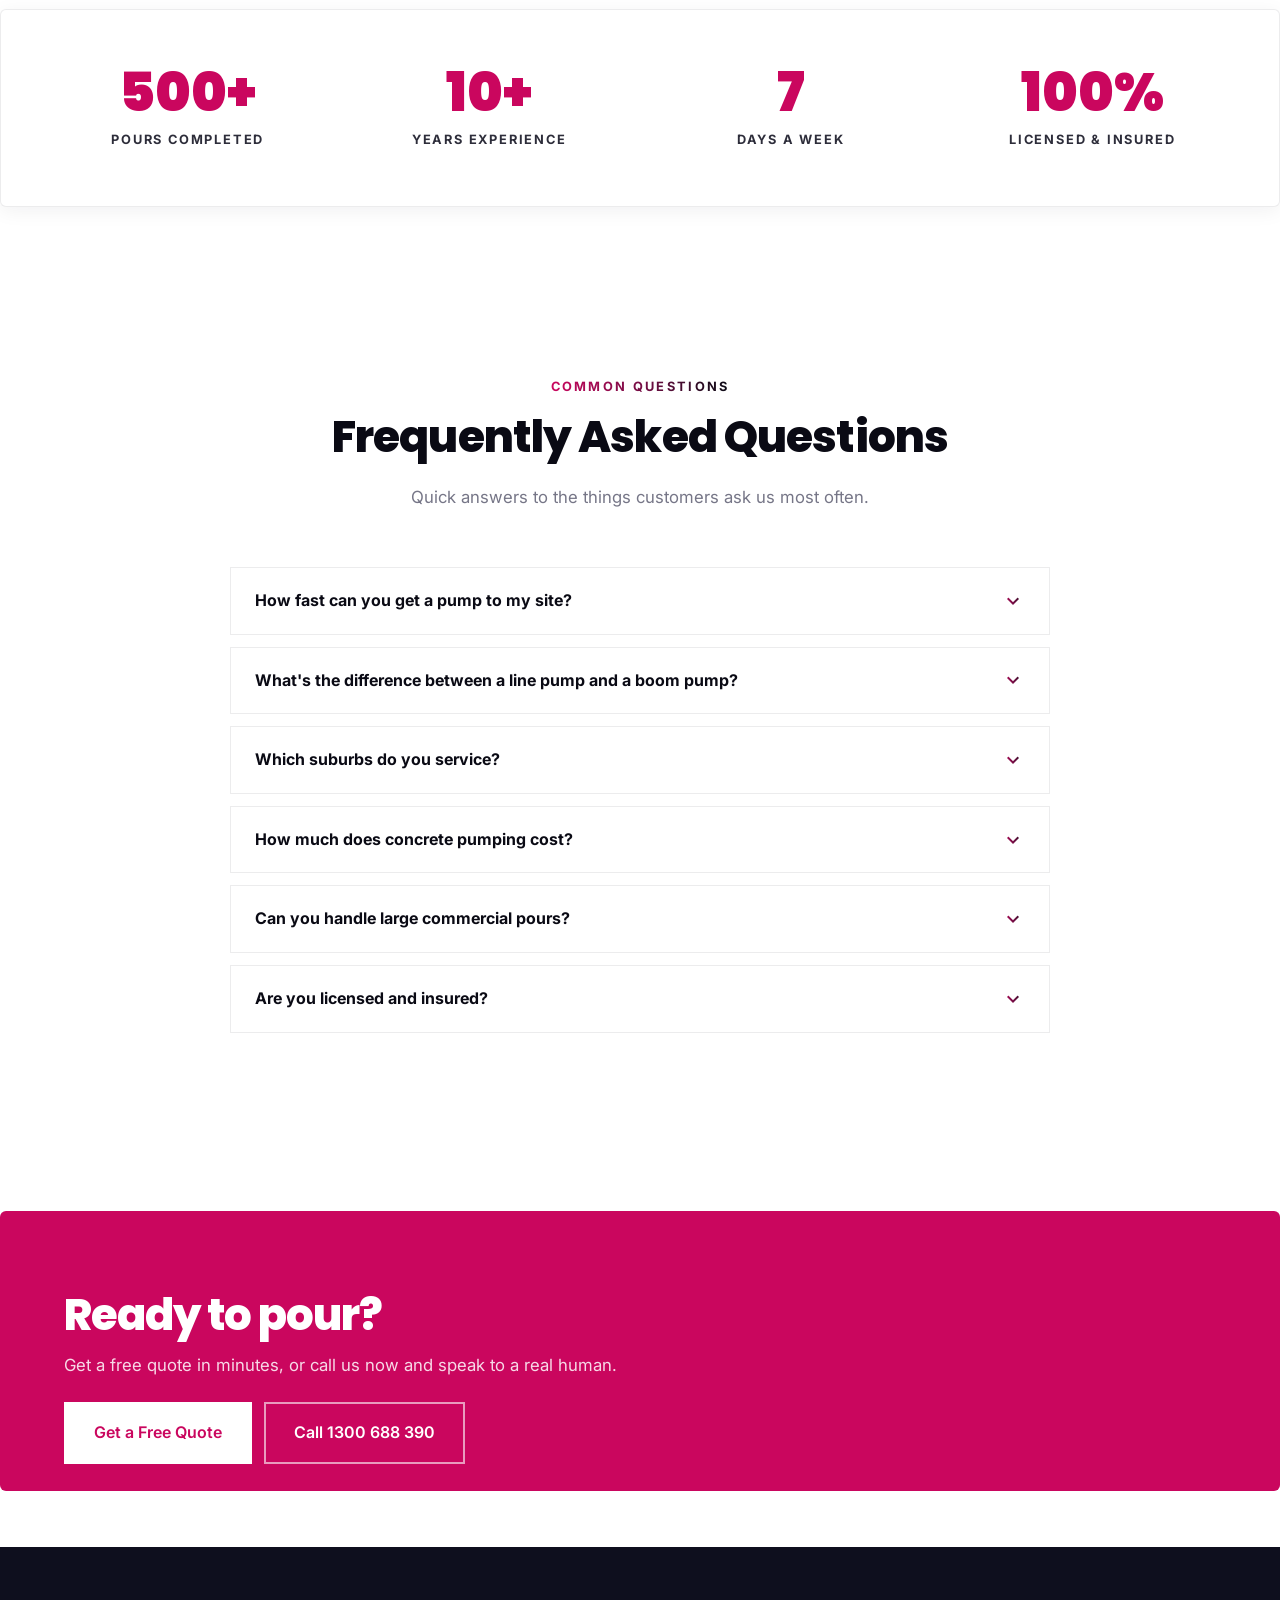
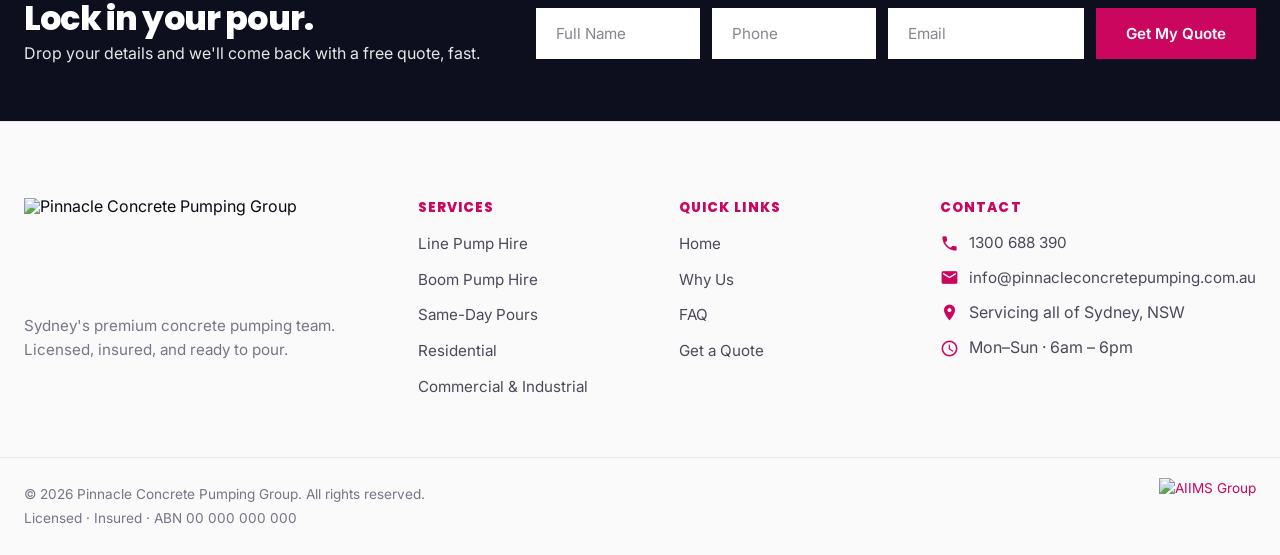
==== commit 56259cc8: "Replace foundation + not-sure + hero images (new pink/FUSO mockups); hero/header expand to 1600px sh" ====
--- a/index.html
+++ b/index.html
@@ -9,7 +9,7 @@
     <link rel="preconnect" href="https://fonts.gstatic.com" crossorigin>
     <link href="https://fonts.googleapis.com/css2?family=Inter:wght@400;500;600;700&family=Poppins:wght@600;700;800;900&display=swap" rel="stylesheet">
     <link href="https://fonts.googleapis.com/icon?family=Material+Icons" rel="stylesheet">
-    <link rel="stylesheet" href="css/styles.css?v=14">
+    <link rel="stylesheet" href="css/styles.css?v=16">
 </head>
 <body>
 
@@ -112,7 +112,7 @@
     <section class="hero" id="home">
         <div class="container">
             <div class="hero-card">
-                <img src="images/hero%20image.webp?v=2" alt="" class="hero-truck" />
+                <img src="images/hero%20image.webp?v=3" alt="" class="hero-truck" />
                 <div class="hero-card-content">
                     <h1 class="hero-headline">
                         <span>Premium line &amp;</span>
@@ -345,7 +345,7 @@
                     </div>
                 </article>
                 <article class="service-card service-card-cta">
-                    <img src="images/not%20sure%20what%20you%20need.webp" alt="Not sure what you need?" class="service-cta-image" />
+                    <img src="images/not%20sure%20what%20you%20need.webp?v=2" alt="Not sure what you need?" class="service-cta-image" />
                     <a href="#quote" class="btn btn-primary service-cta-btn">Get Free Advice</a>
                 </article>
             </div>
@@ -356,7 +356,7 @@
     <section class="foundation">
         <div class="foundation-inner">
             <div class="foundation-visual">
-                <img src="images/the%20foundation%20of%20every%20pour.webp" alt="We pour. You build. Done." />
+                <img src="images/the%20foundation%20of%20every%20pour.webp?v=2" alt="We pour. You build. Done." />
             </div>
             <div class="foundation-content">
                 <p class="foundation-script">From driveways to skyscrapers.</p>
@@ -624,6 +624,6 @@
         </a>
     </nav>
 
-    <script src="js/main.js?v=2"></script>
+    <script src="js/main.js?v=3"></script>
 </body>
 </html>
--- a/css/styles.css
+++ b/css/styles.css
@@ -144,6 +144,17 @@
     max-width: var(--container);
     margin: 0 auto;
     padding: 0 24px;
+}
+
+/* Hero + header expand wider at top, shrink on scroll */
+.site-header .container.nav-inner,
+.hero > .container {
+    max-width: 1600px;
+    transition: max-width .35s cubic-bezier(.4, 0, .2, 1);
+}
+body.scrolled .site-header .container.nav-inner,
+body.scrolled .hero > .container {
+    max-width: var(--container);
 }
 
 /* Gradient text accent */
@@ -594,7 +605,7 @@
     right: -60px;
     bottom: 0;
     top: auto;
-    transform: translateX(10%);
+    transform: translate(10%, 20%);
     width: 69.6%;
     max-width: 1080px;
     height: auto;
@@ -844,10 +855,11 @@
     display: grid;
     grid-template-columns: 0.75fr 1.25fr;
     gap: 60px;
-    align-items: stretch;
+    align-items: center;
     position: relative;
     z-index: 1;
 }
+.offer-copy { transform: rotate(-3deg); transform-origin: center; }
 .offer-copy h2 { color: #fff; }
 .offer-copy h2 .accent {
     background: linear-gradient(180deg, #FFFFFF 0%, #FFE4F2 100%);
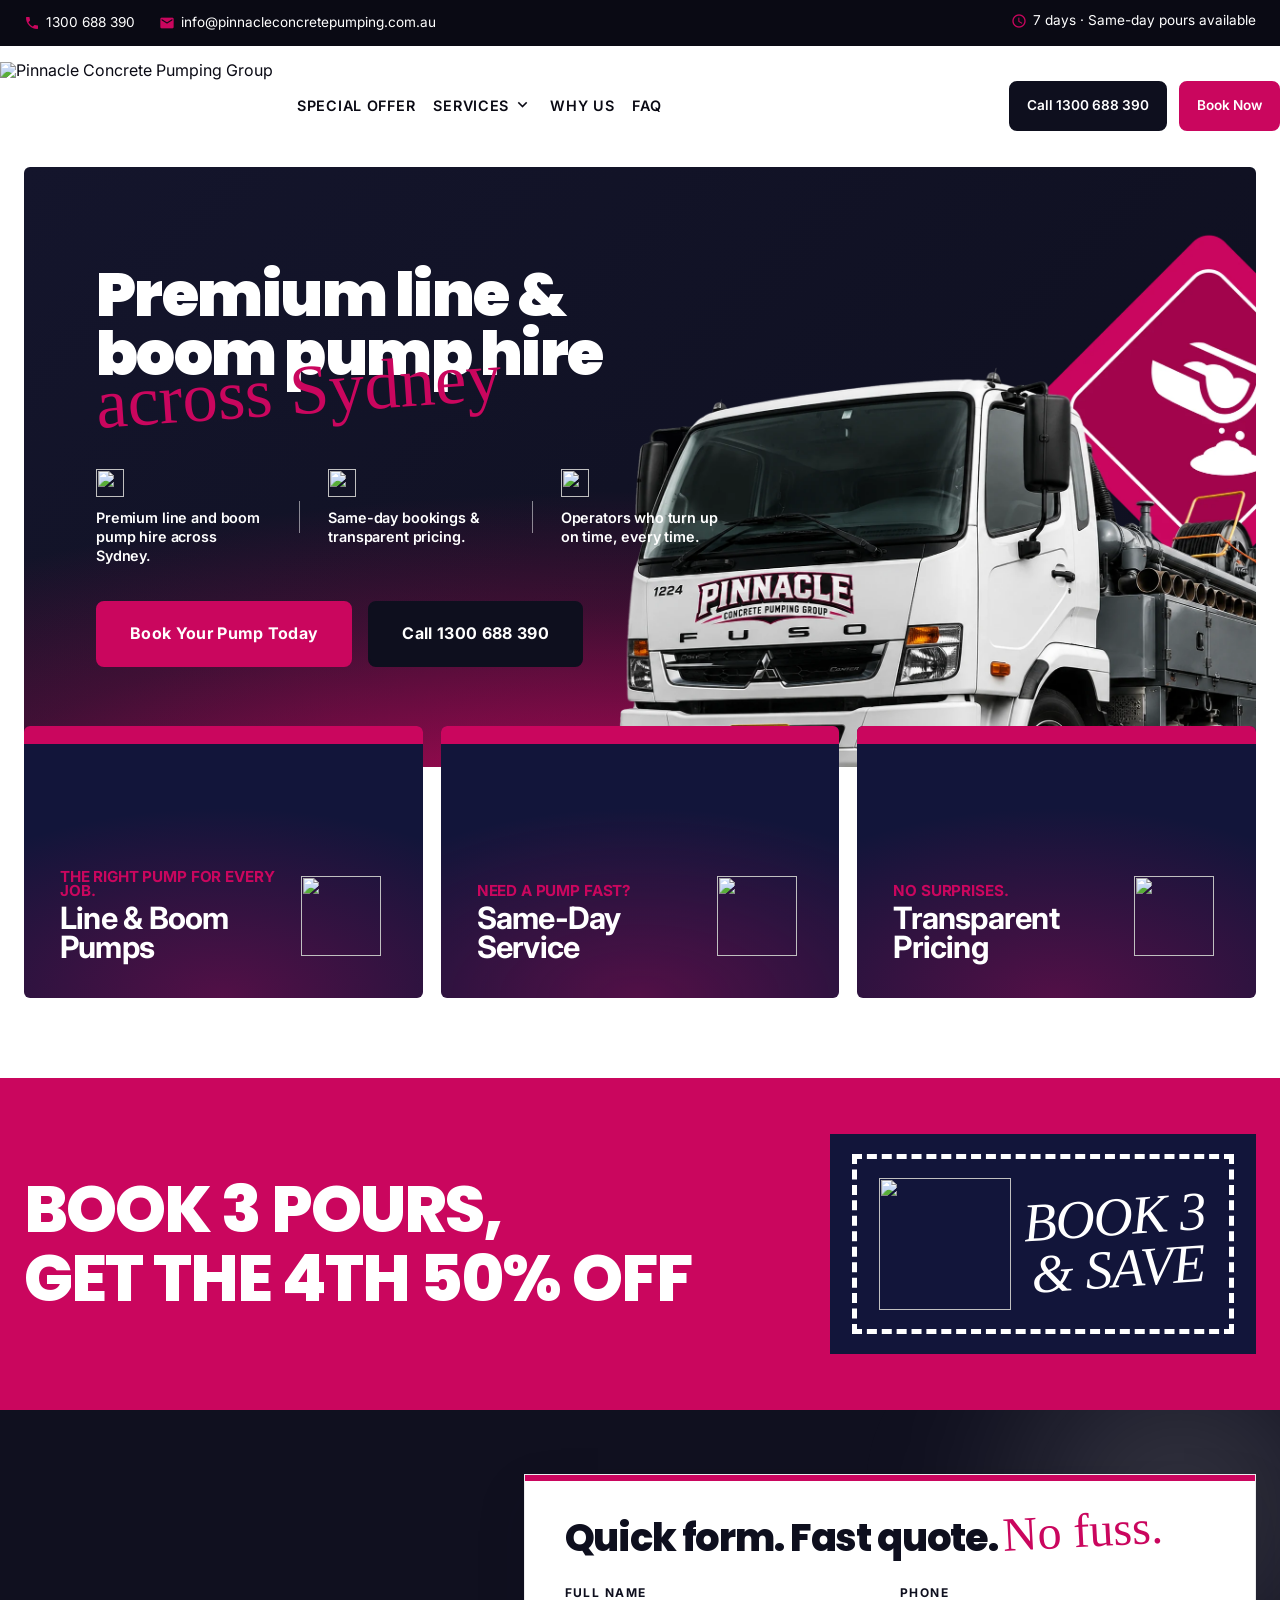
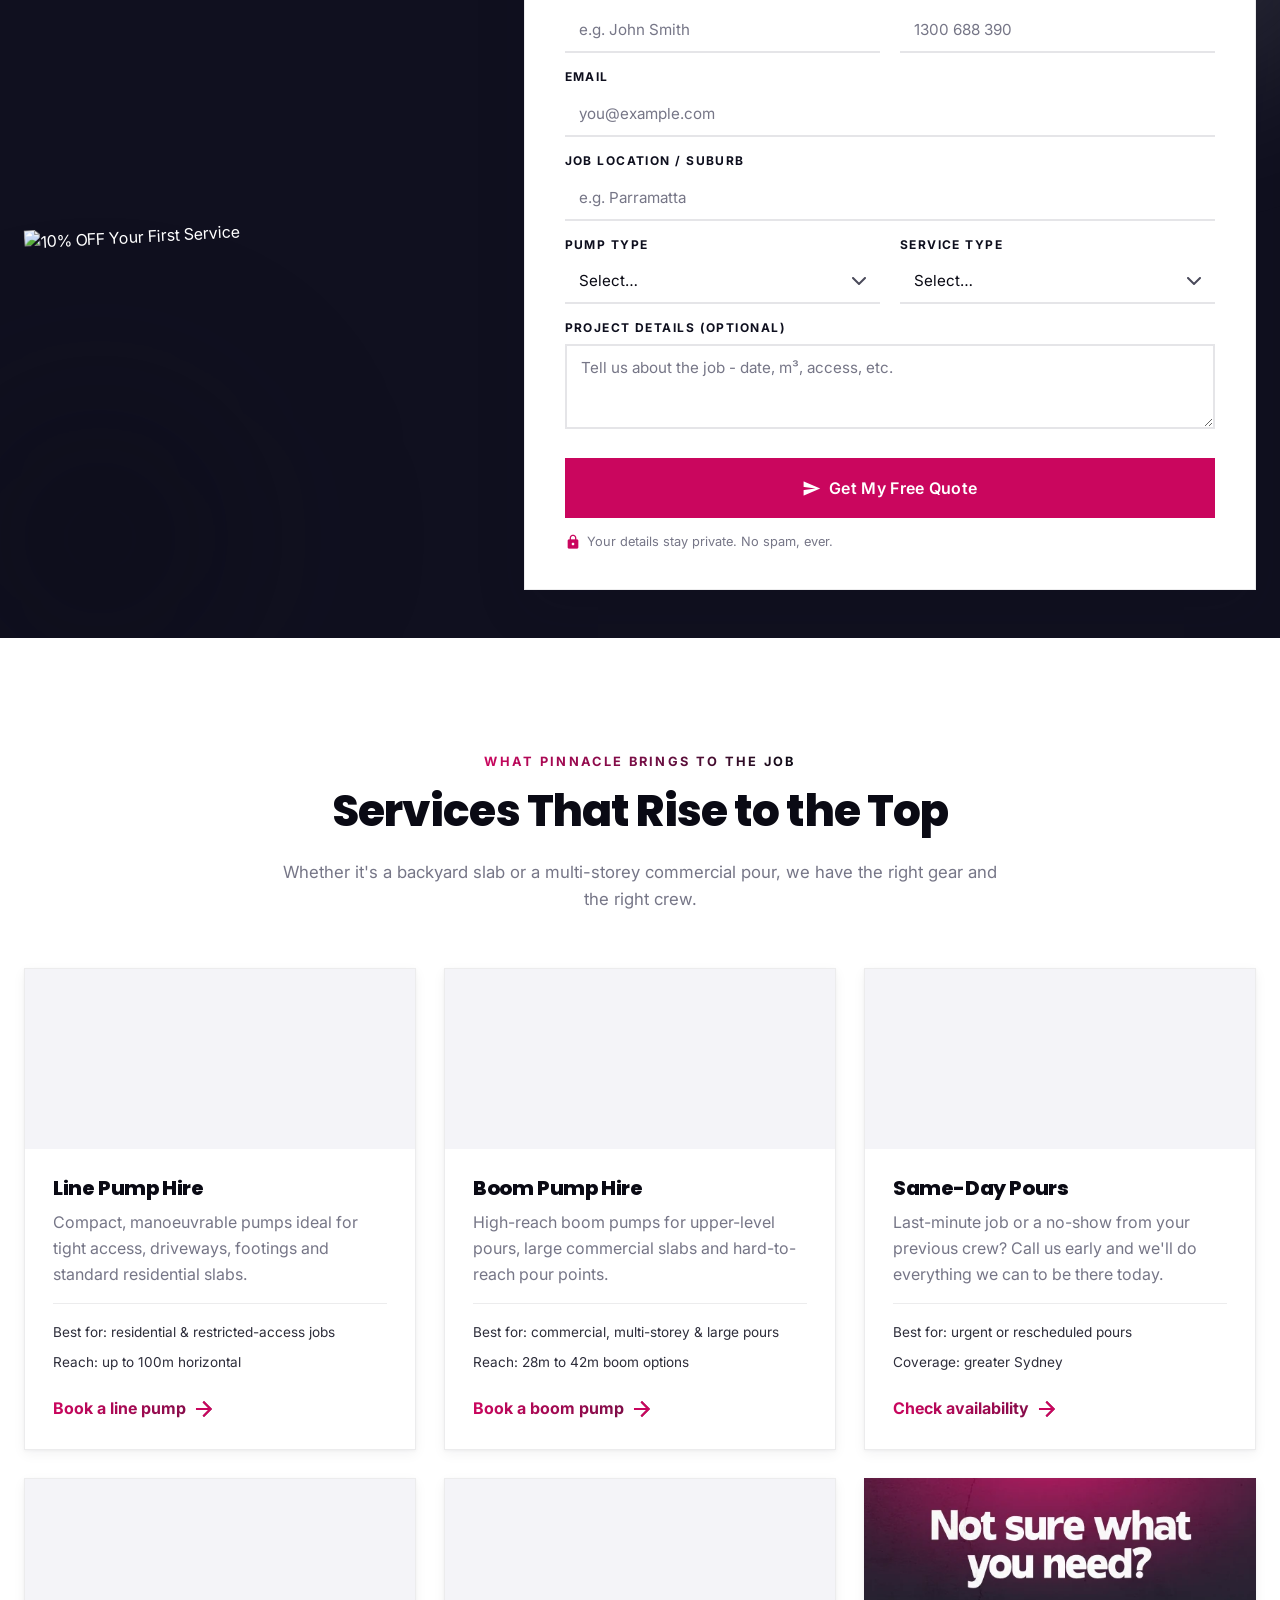
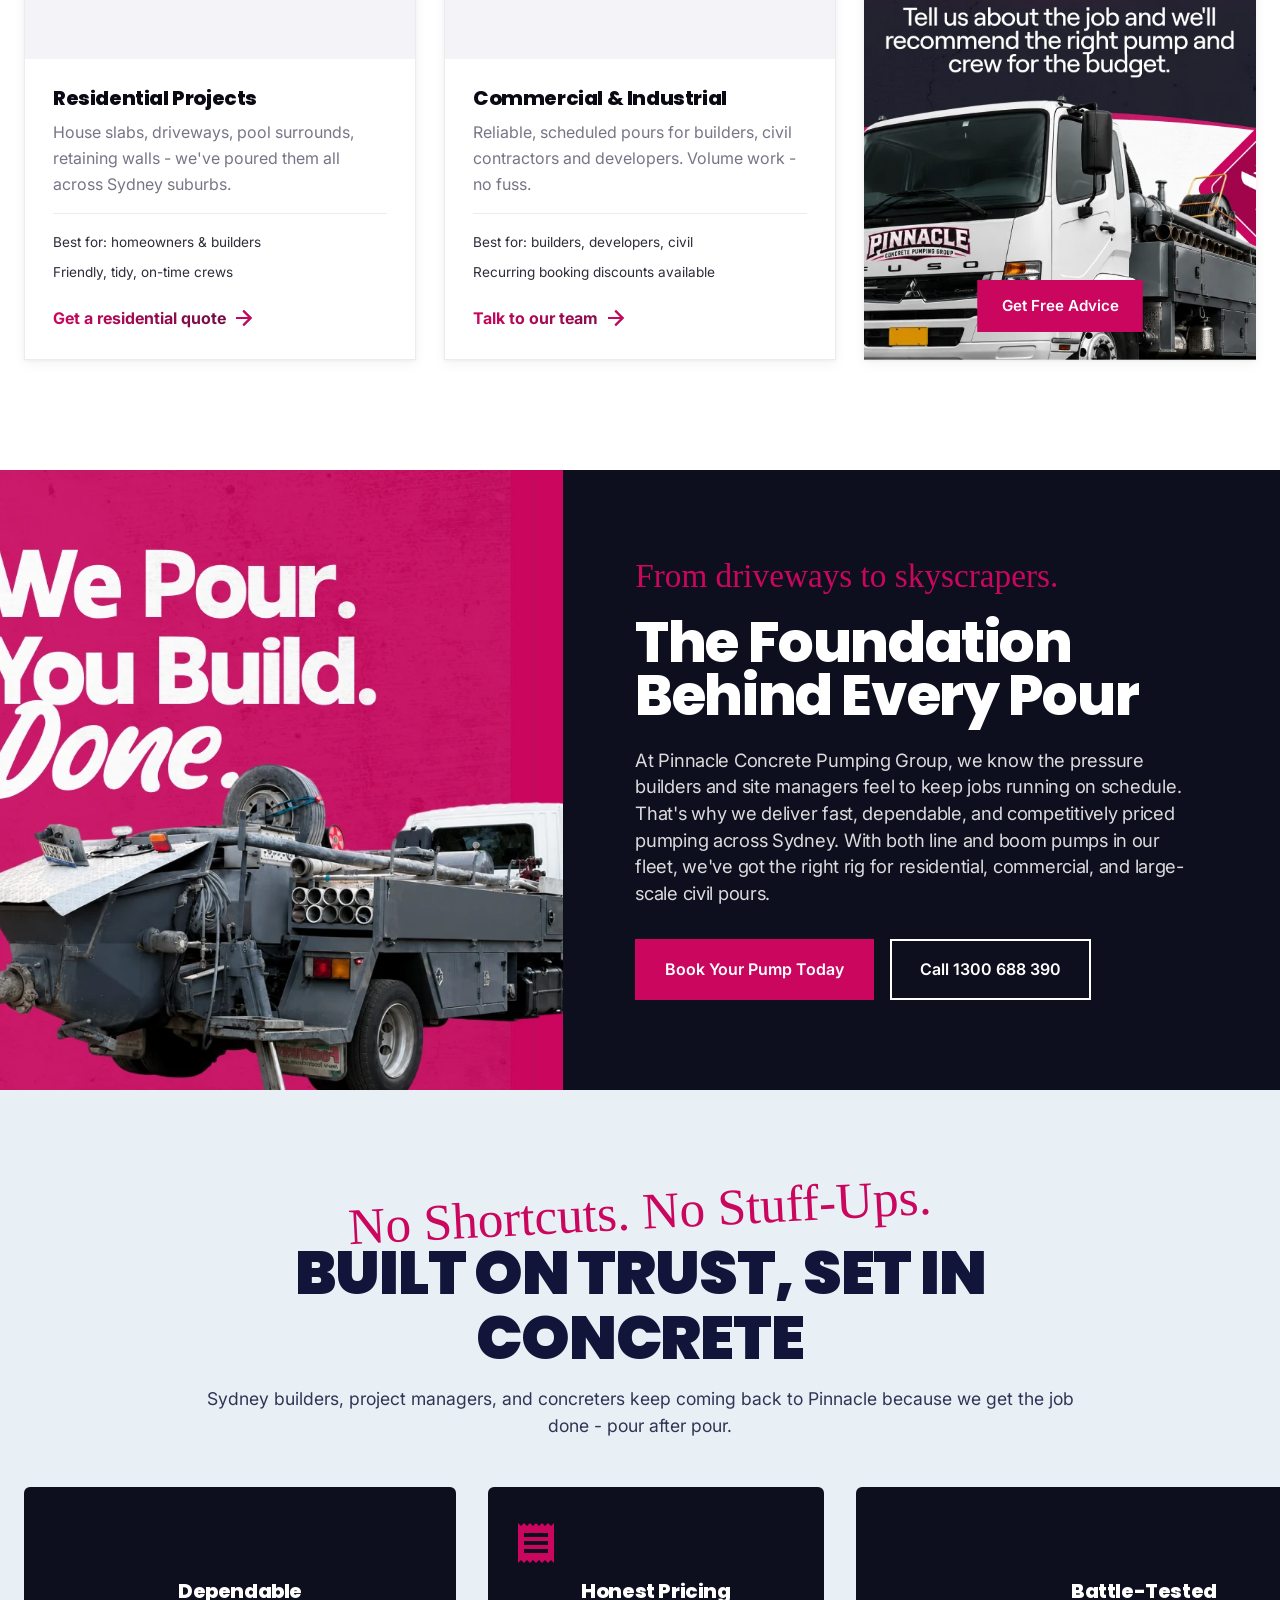
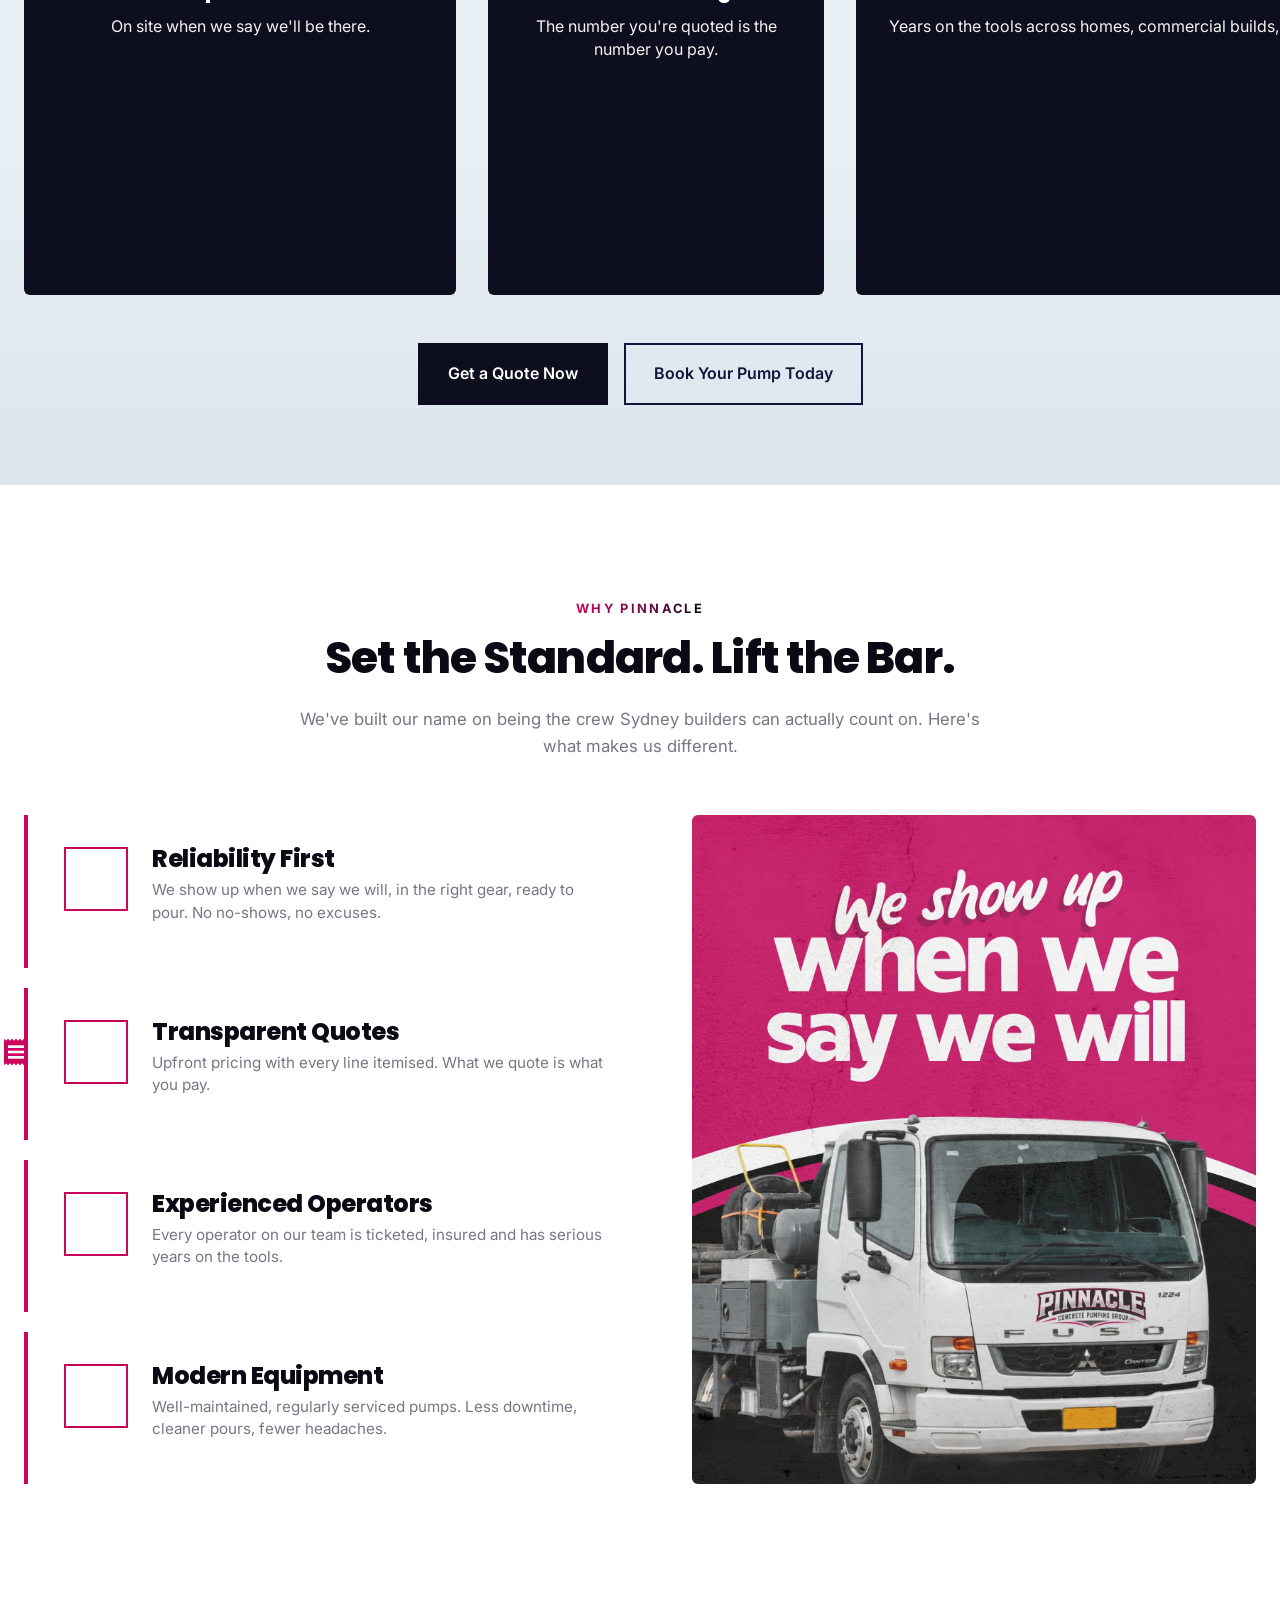
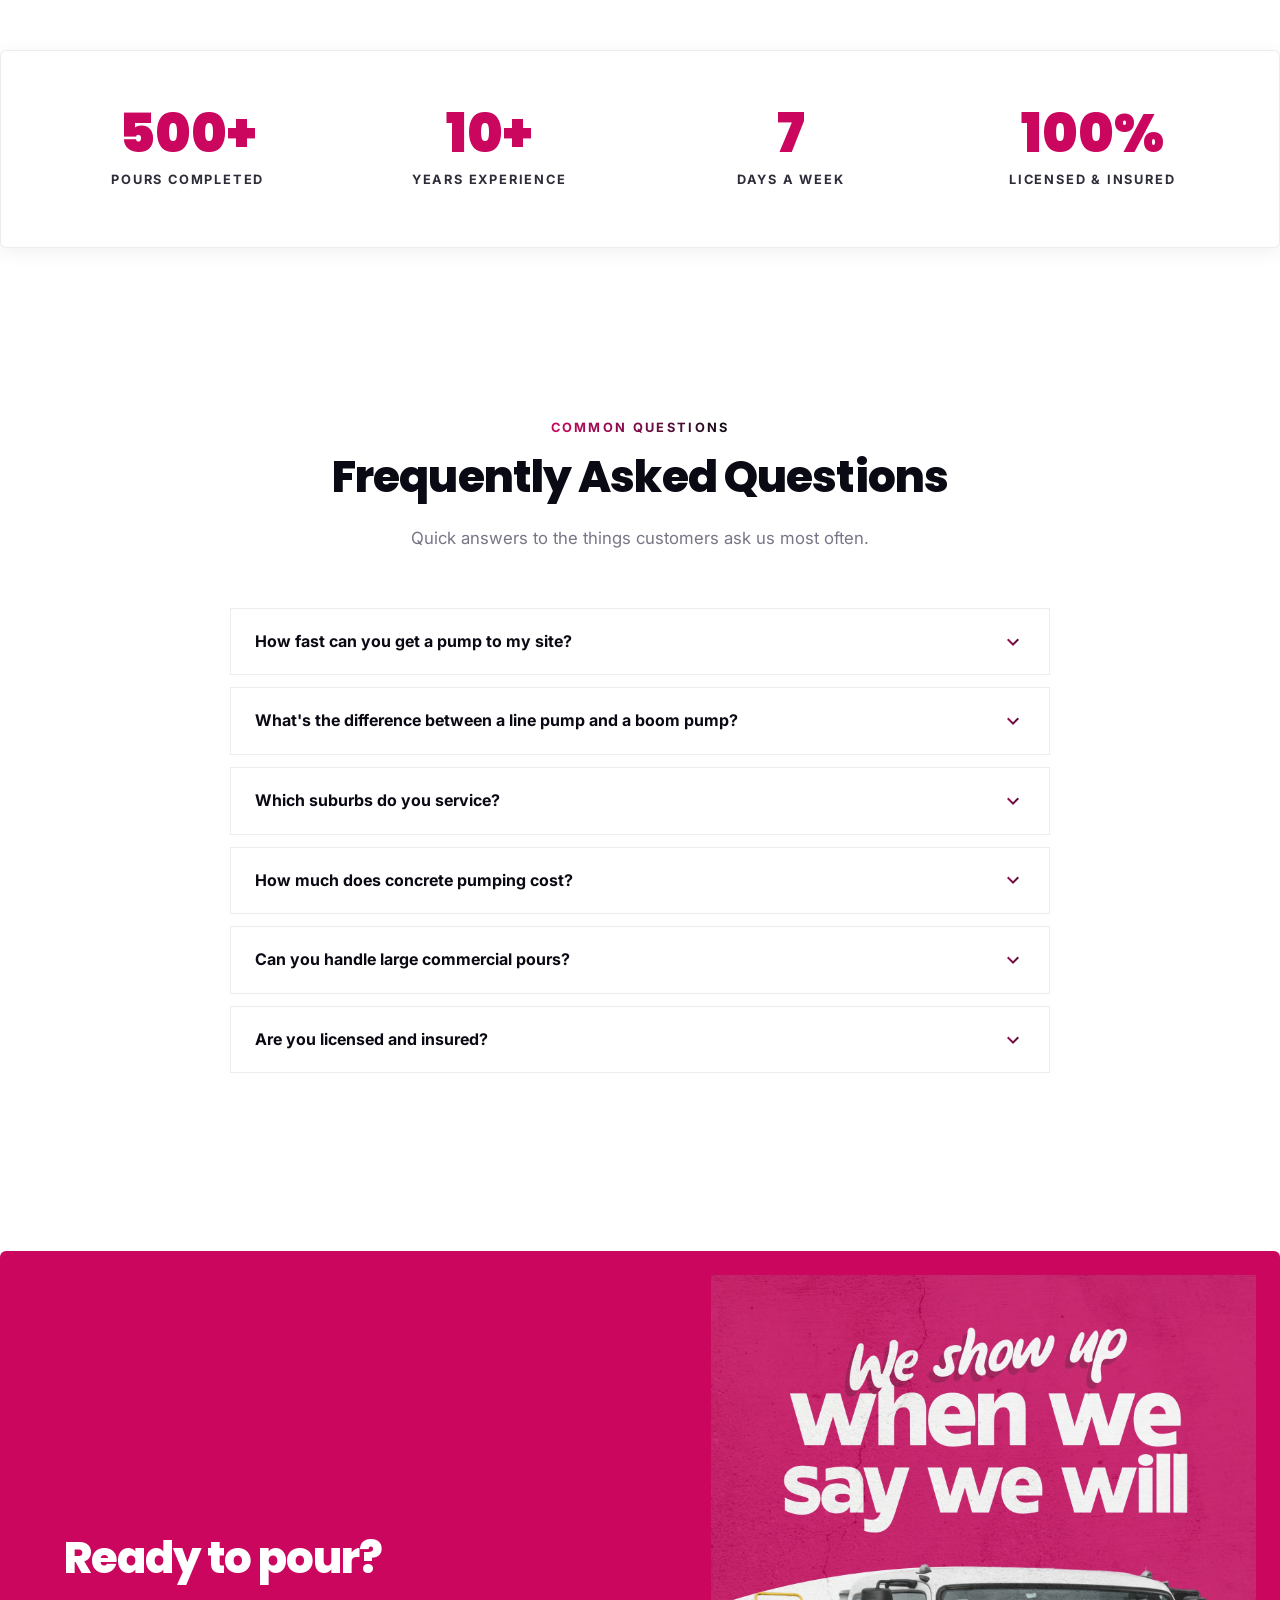
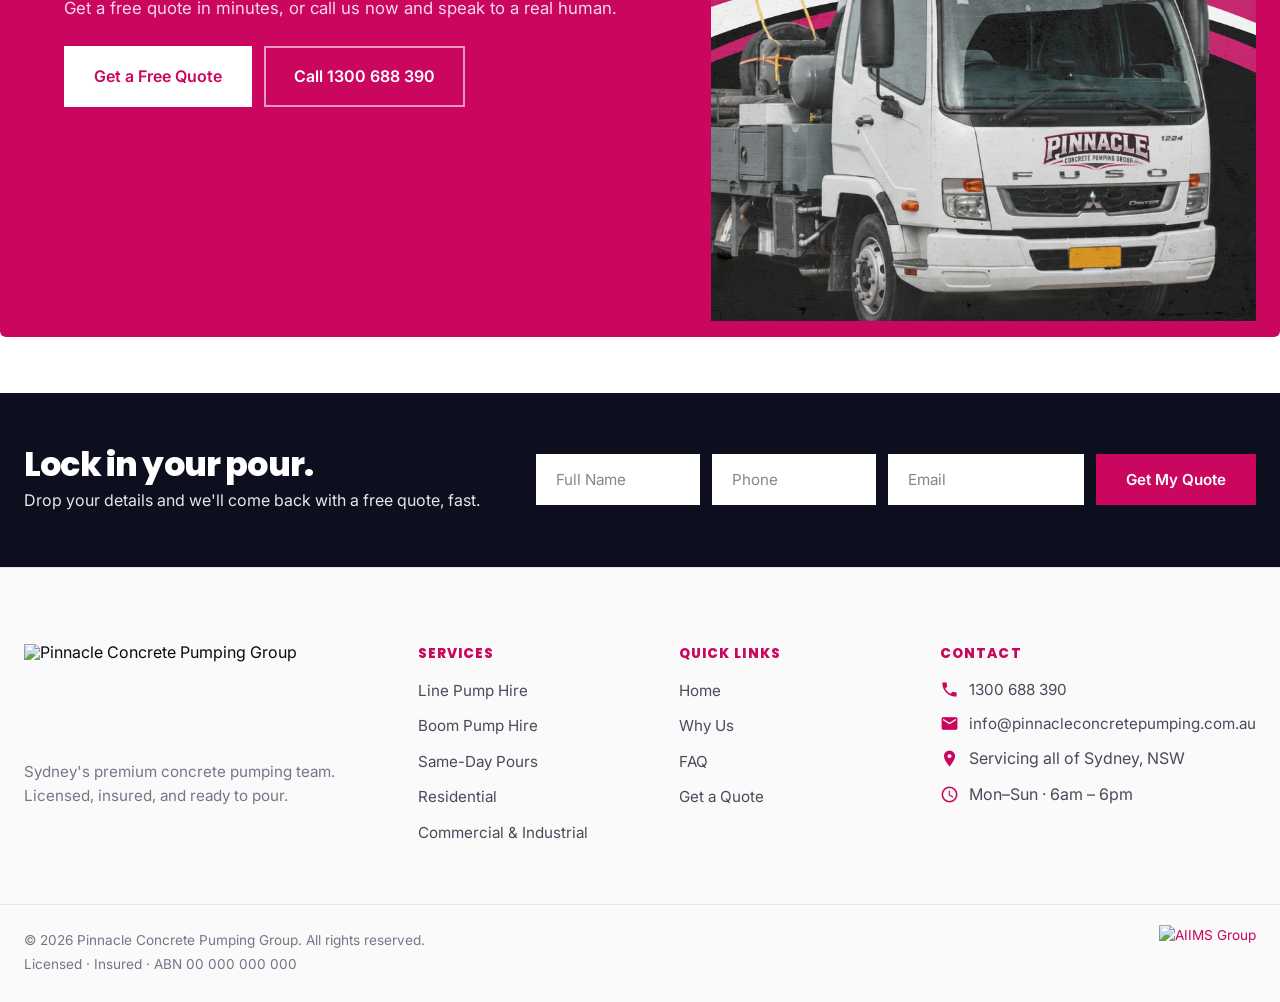
==== commit 29e995c5: "Replace why-image + cta-visual with new 'We show up when we say we will' composite; drop unused logo" ====
--- a/index.html
+++ b/index.html
@@ -447,7 +447,7 @@
                     </div>
                 </div>
                 <div class="why-image" aria-hidden="true">
-                    <img src="images/logo%20without%20wordmark.webp" alt="" />
+                    <img src="images/we%20show%20up.webp" alt="" />
                 </div>
             </div>
         </div>
@@ -536,7 +536,7 @@
                 </div>
             </div>
             <div class="cta-visual" aria-hidden="true">
-                <img src="images/logo%20without%20wordmark.webp" alt="" />
+                <img src="images/we%20show%20up.webp" alt="" />
             </div>
         </div>
     </section>
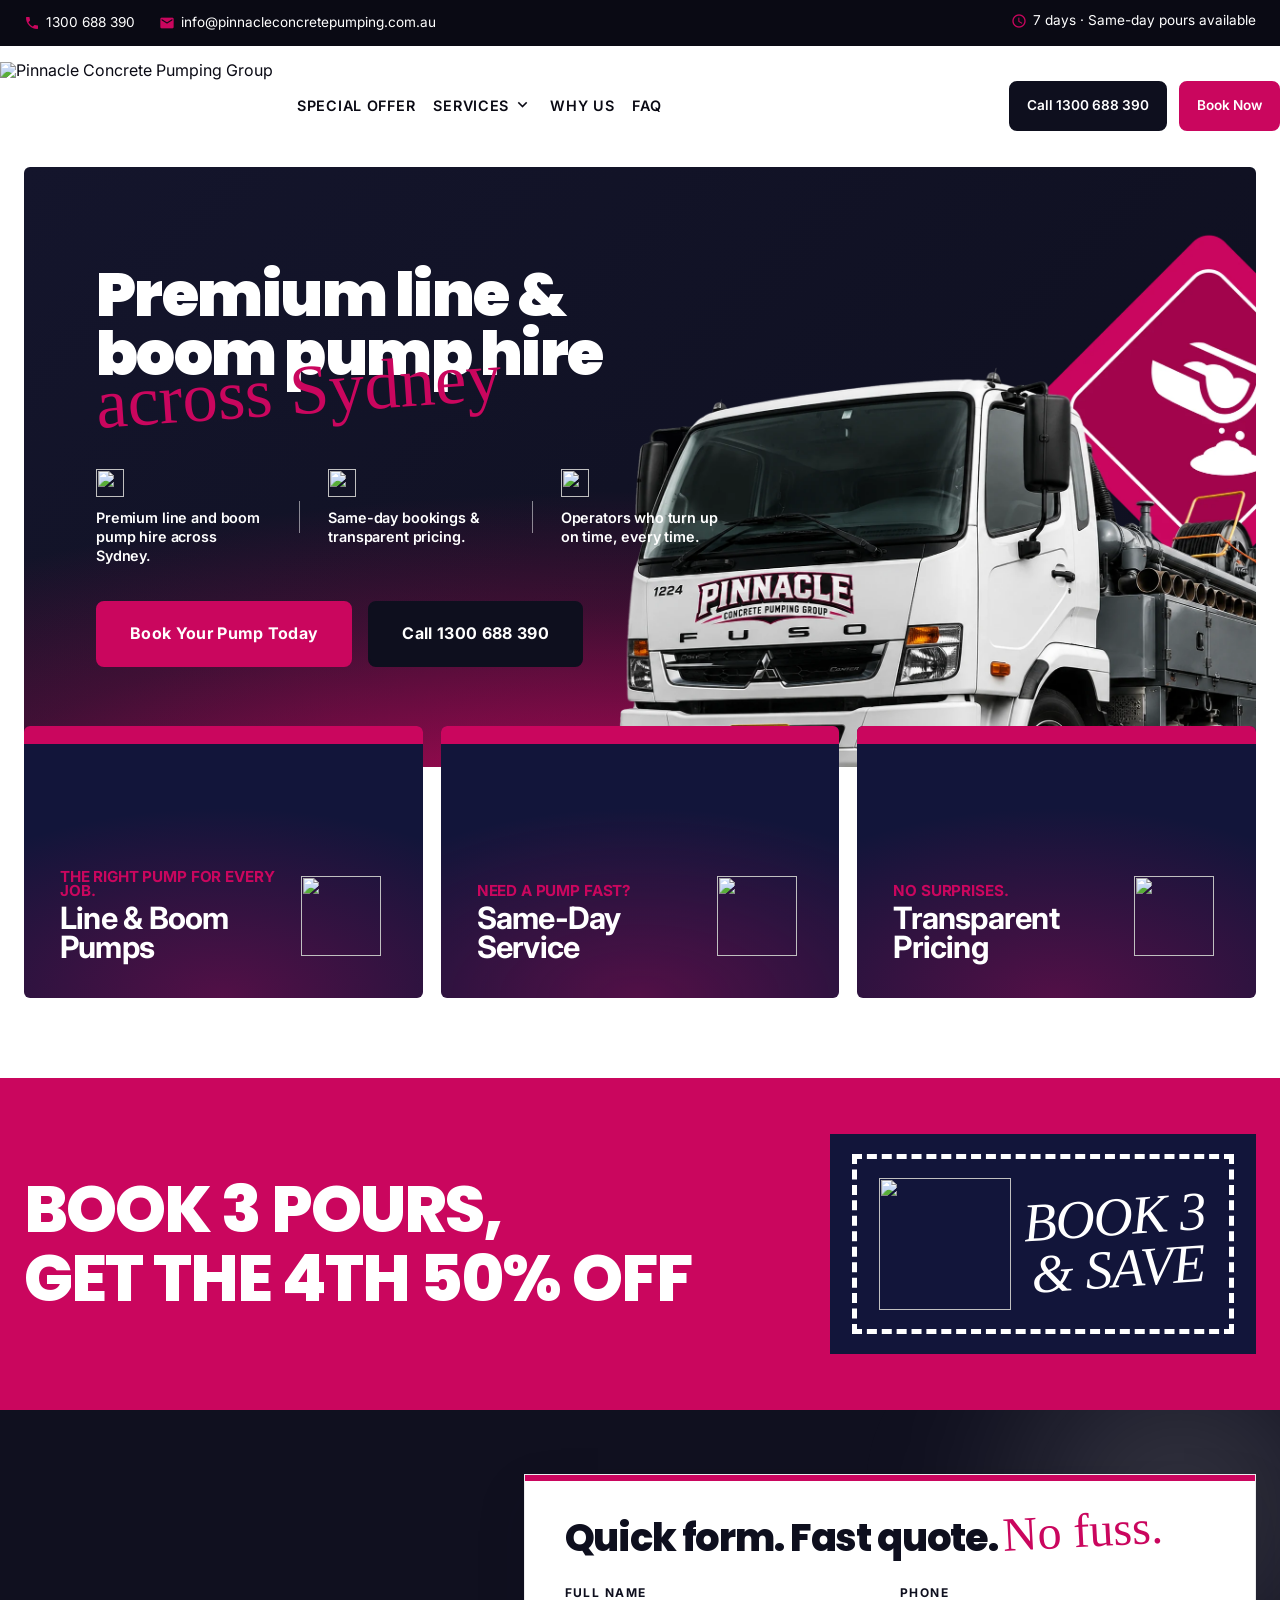
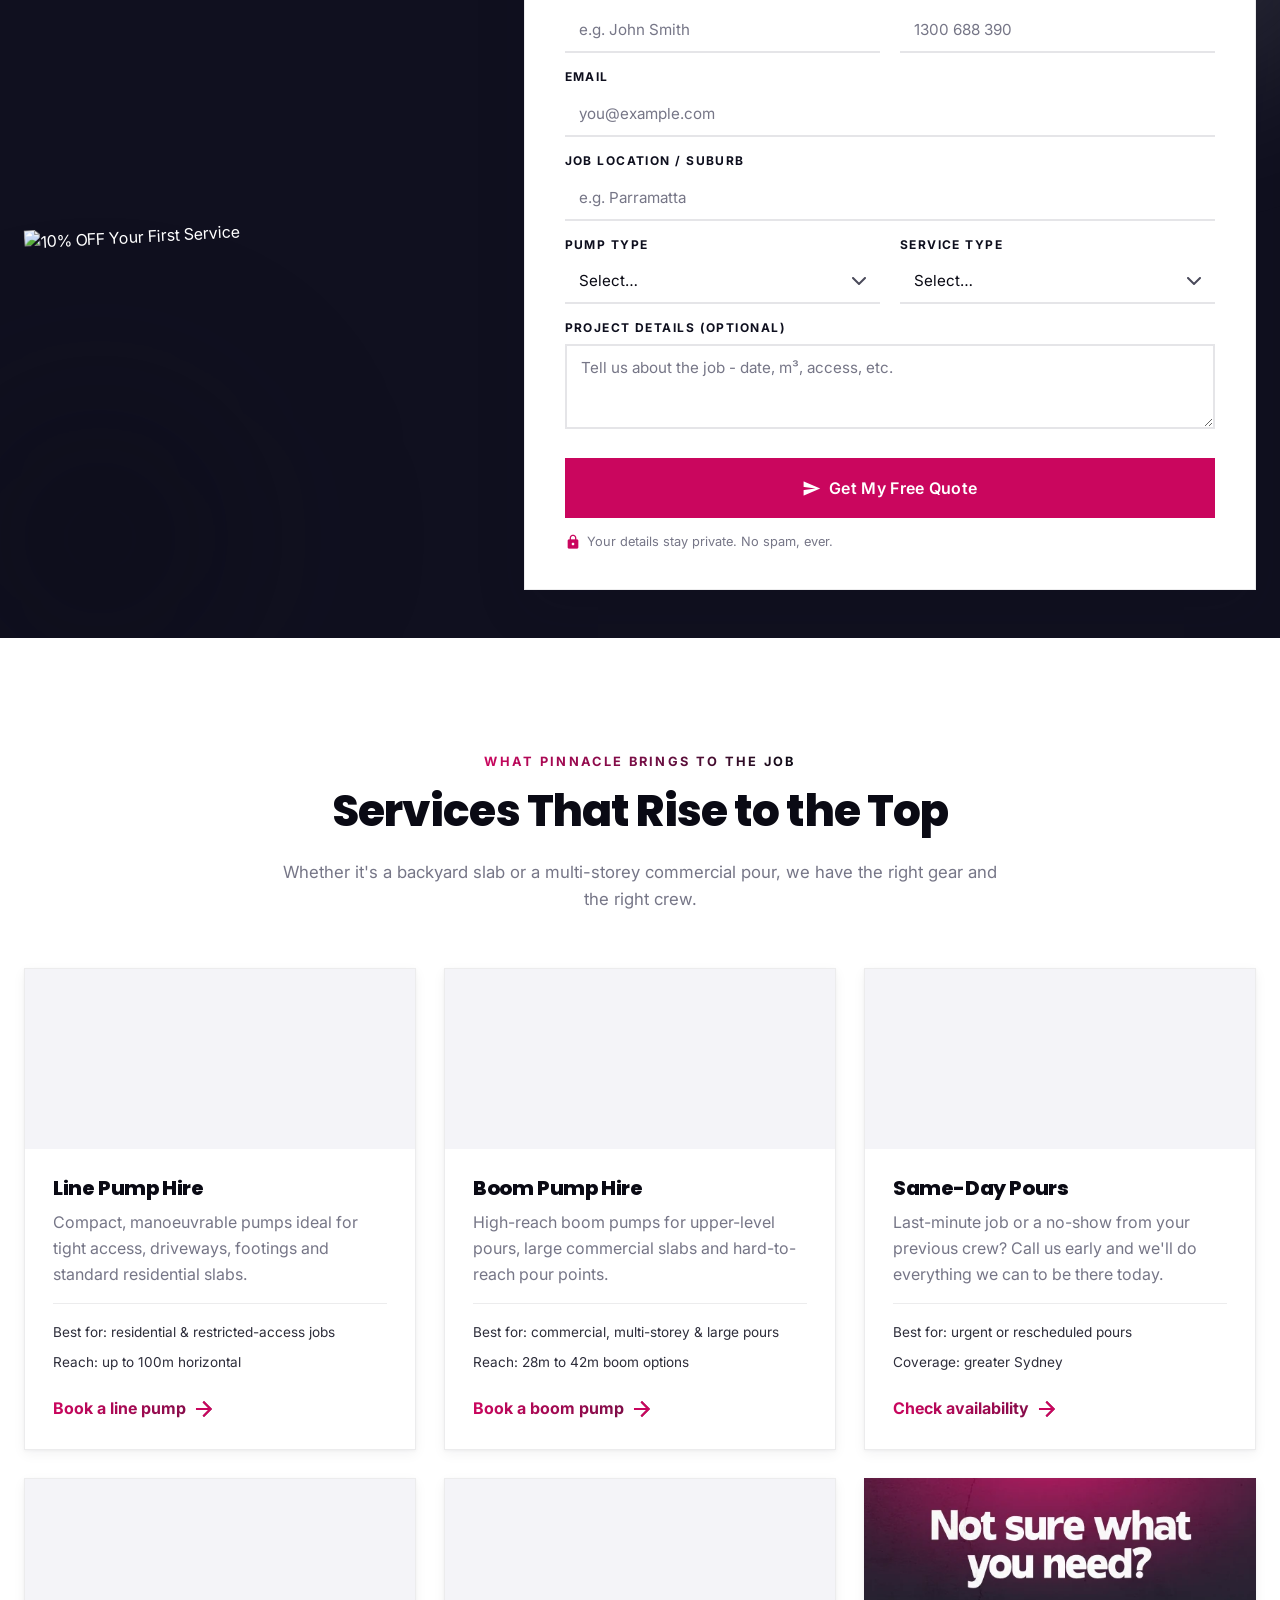
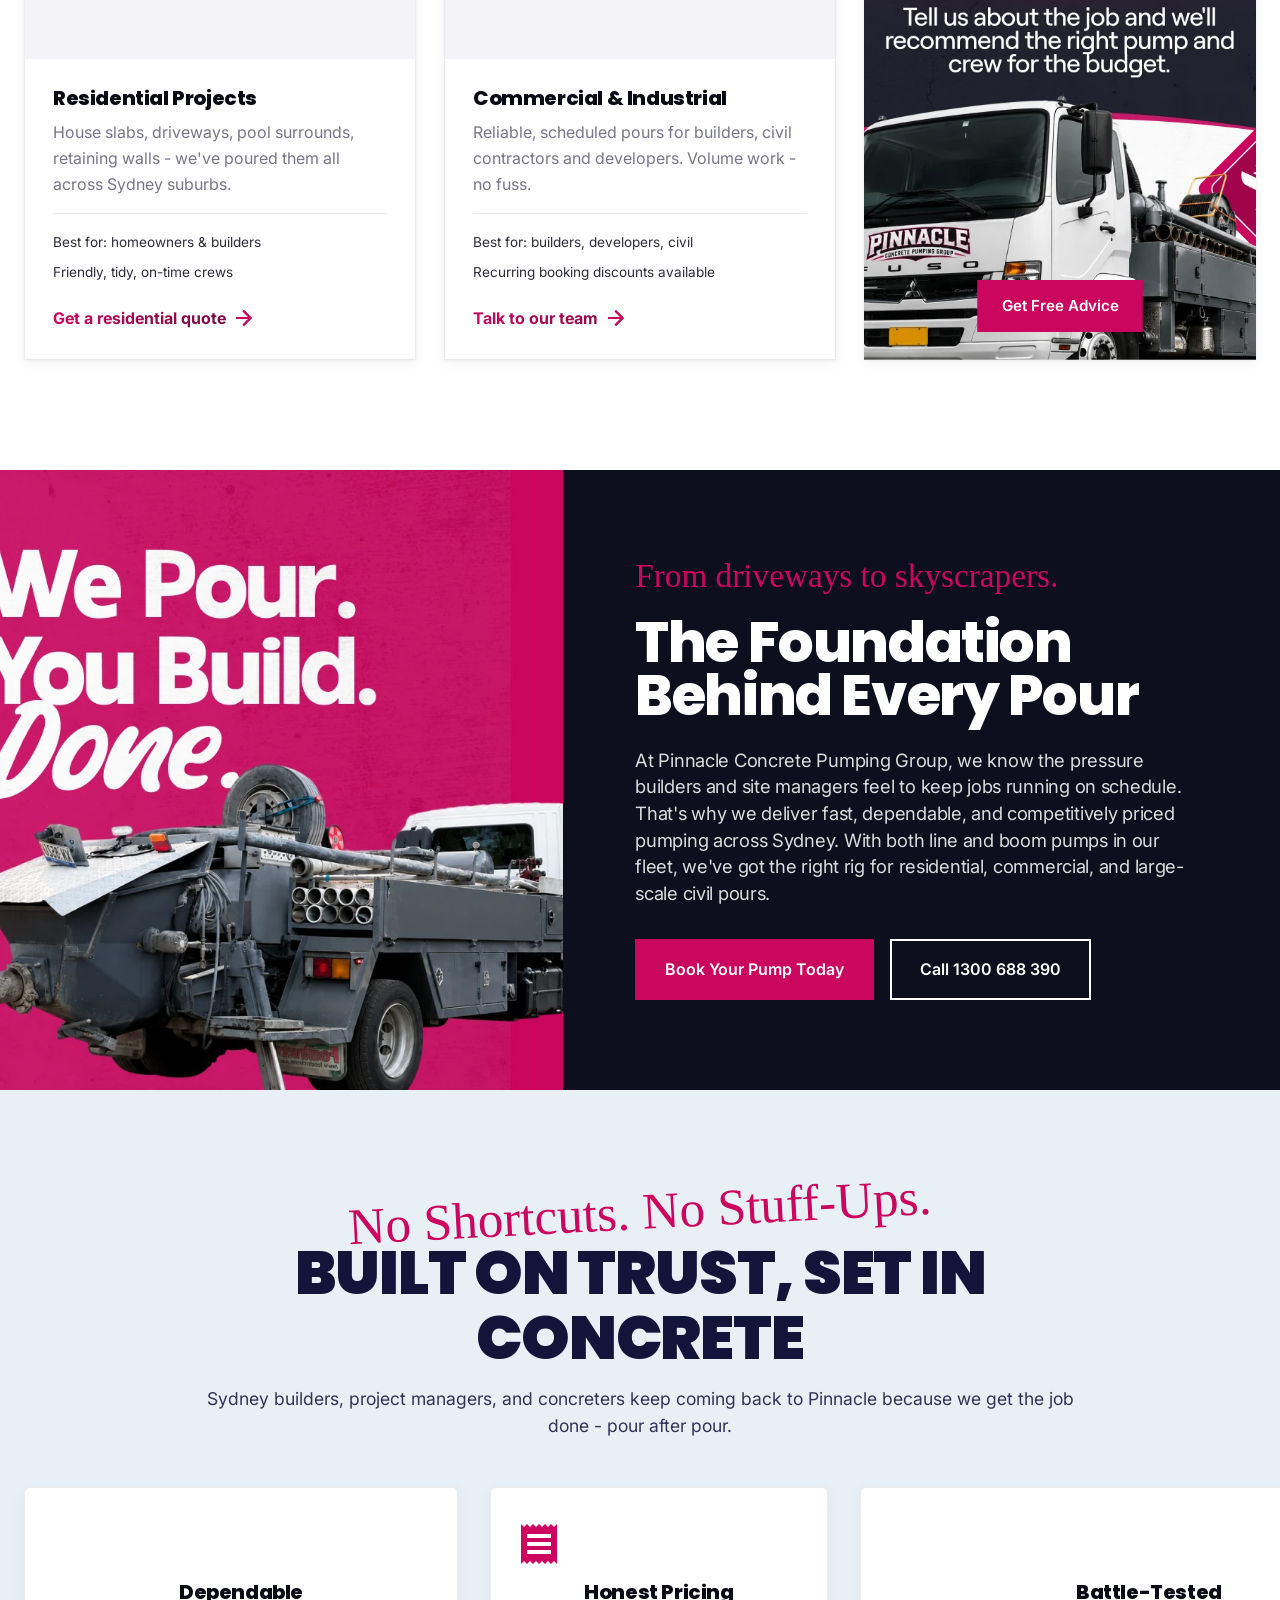
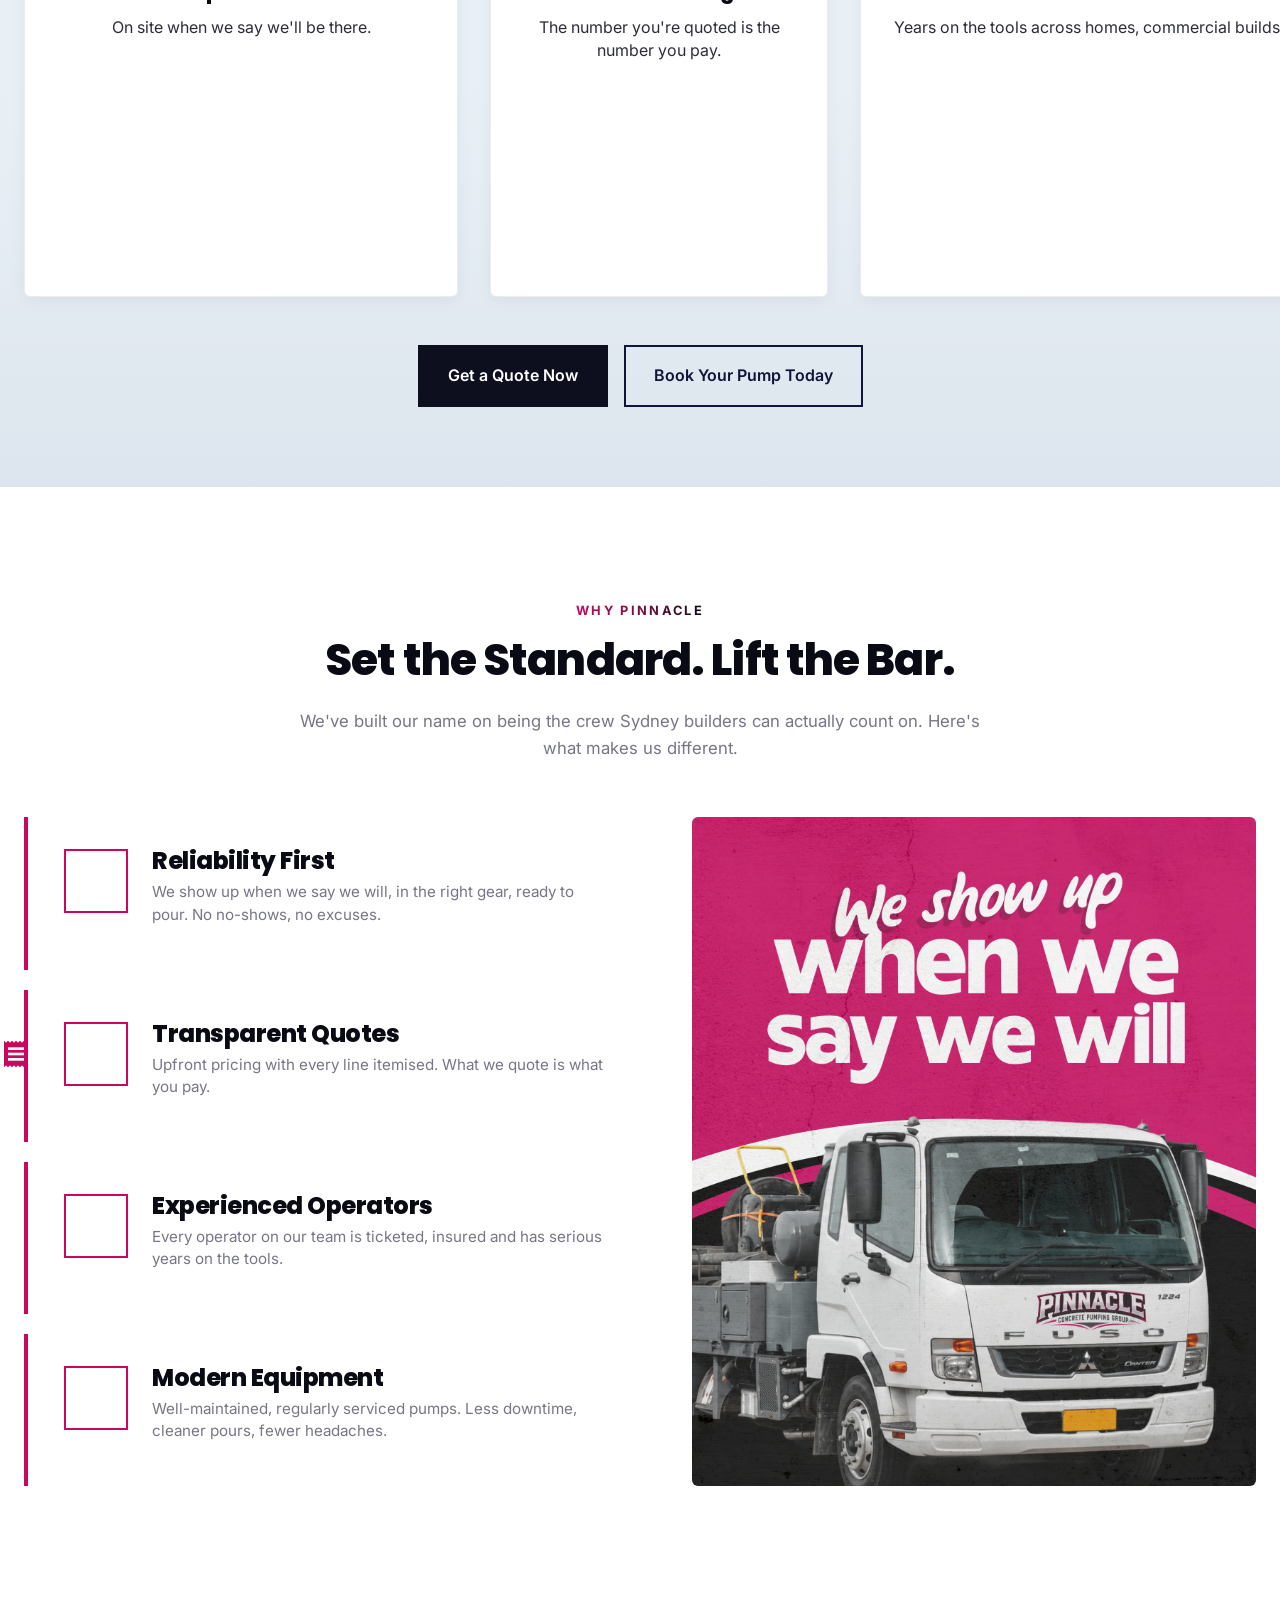
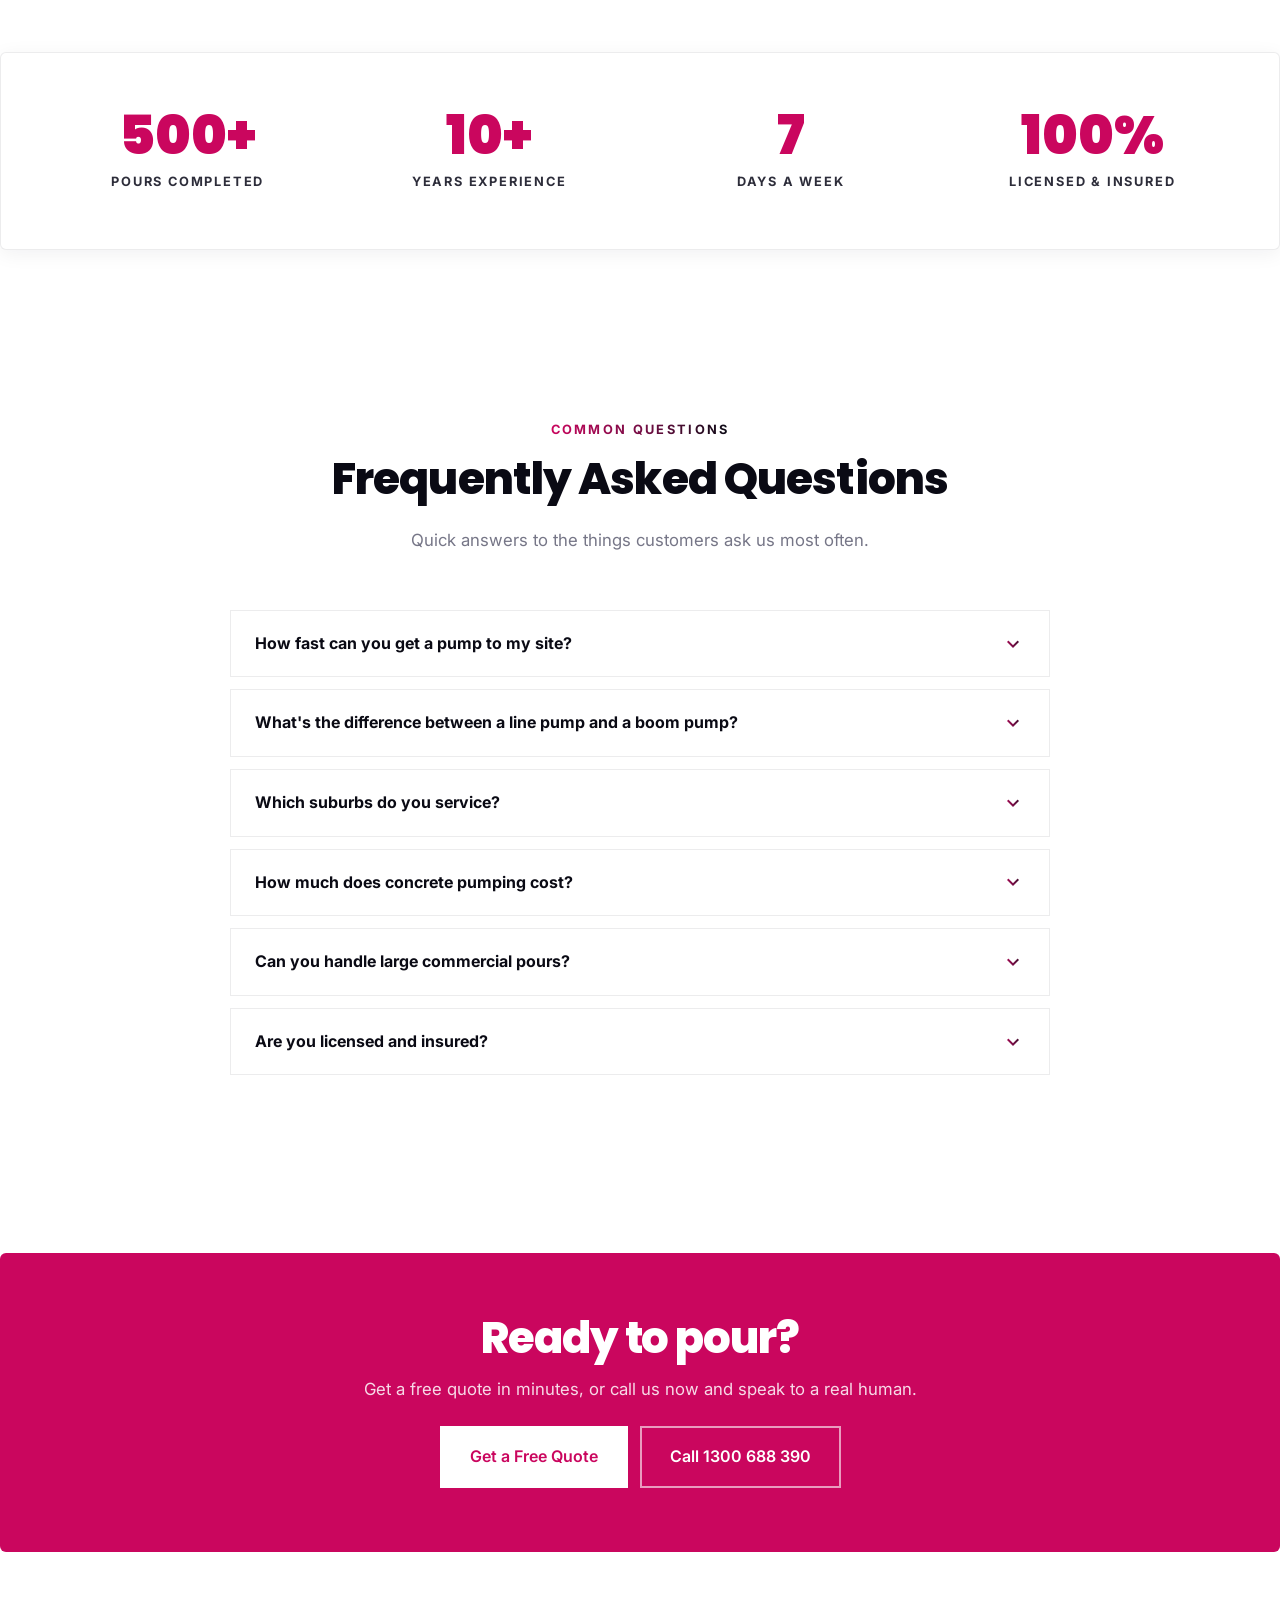
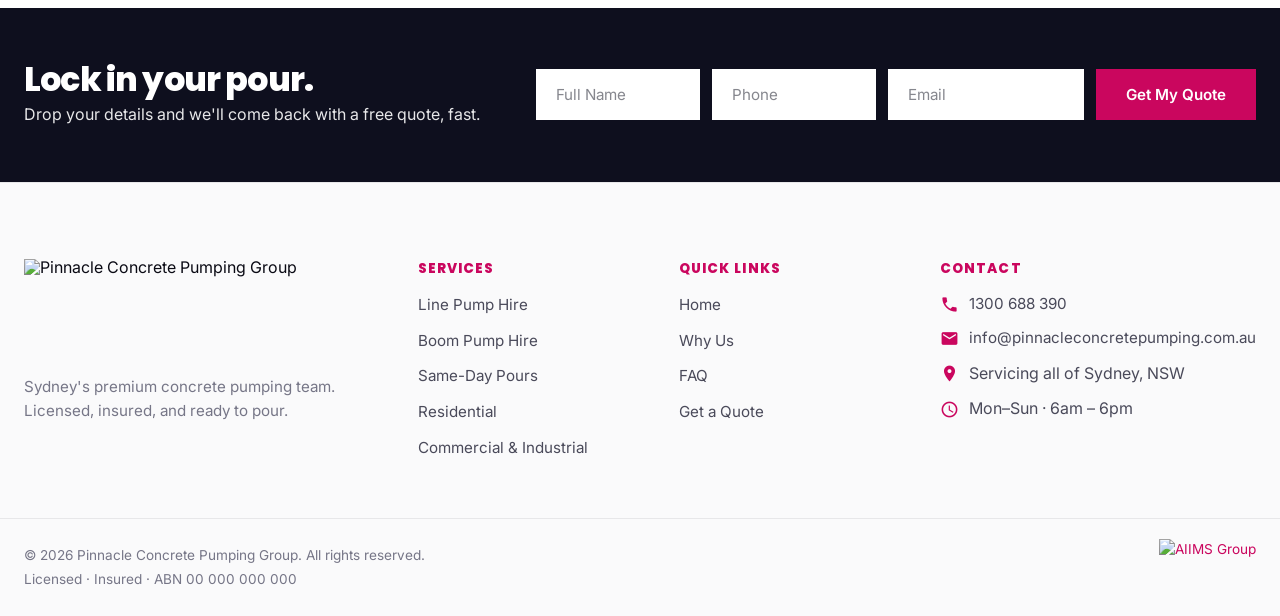
==== commit 3af5782a: "Trust band: white cards with dark text and subtle shadow. CTA strip: remove image, become centered t" ====
--- a/index.html
+++ b/index.html
@@ -9,7 +9,7 @@
     <link rel="preconnect" href="https://fonts.gstatic.com" crossorigin>
     <link href="https://fonts.googleapis.com/css2?family=Inter:wght@400;500;600;700&family=Poppins:wght@600;700;800;900&display=swap" rel="stylesheet">
     <link href="https://fonts.googleapis.com/icon?family=Material+Icons" rel="stylesheet">
-    <link rel="stylesheet" href="css/styles.css?v=16">
+    <link rel="stylesheet" href="css/styles.css?v=17">
 </head>
 <body>
 
@@ -535,9 +535,6 @@
                     <a href="tel:1300688390" class="btn btn-outline-light btn-lg">Call 1300 688 390</a>
                 </div>
             </div>
-            <div class="cta-visual" aria-hidden="true">
-                <img src="images/we%20show%20up.webp" alt="" />
-            </div>
         </div>
     </section>
 
--- a/css/styles.css
+++ b/css/styles.css
@@ -1376,8 +1376,10 @@
     text-align: center;
     gap: 12px;
     padding: 32px 24px;
-    background: #0E0F1E;
-    color: #fff;
+    background: #FFFFFF;
+    color: var(--ink);
+    border: 1px solid var(--line);
+    box-shadow: 0 4px 16px rgba(15, 15, 30, 0.05);
     border-radius: 6px;
 }
 .trust-item .material-icons {
@@ -1388,16 +1390,15 @@
     font-family: var(--font-display);
     font-weight: 800;
     font-size: 1.25rem;
-    color: #fff;
+    color: var(--ink);
     margin: 0;
     line-height: 1.2;
 }
 .trust-item p {
     font-size: 1rem;
-    color: #fff;
+    color: var(--ink-2);
     margin: 0;
     line-height: 1.4;
-    opacity: 0.95;
 }
 .trust-ctas {
     display: flex;
@@ -1623,19 +1624,22 @@
     overflow: hidden;
     max-width: 1350px;
     margin: 0 auto;
-    display: grid;
-    grid-template-columns: 1.2fr 1fr;
-    align-items: center;
-    gap: 32px;
-    padding: 56px 56px 0 64px;
+    display: flex;
+    flex-direction: column;
+    align-items: center;
+    text-align: center;
+    gap: 18px;
+    padding: 64px 48px;
     position: relative;
     z-index: 1;
 }
 .cta-content {
     display: flex;
     flex-direction: column;
+    align-items: center;
+    text-align: center;
     gap: 18px;
-    max-width: 560px;
+    max-width: 720px;
 }
 .cta-content h2 {
     color: #fff;
@@ -1658,27 +1662,8 @@
     flex-wrap: wrap;
     margin-top: 6px;
 }
-.cta-visual {
-    position: relative;
-    height: 100%;
-    min-height: 240px;
-    display: flex;
-    align-items: flex-end;
-    justify-content: center;
-    align-self: stretch;
-    margin: -16px -32px 0 0;
-}
-.cta-visual img {
-    width: 110%;
-    height: auto;
-    max-height: none;
-    object-fit: contain;
-    object-position: right bottom;
-    display: block;
-}
 @media (max-width: 900px) {
-    .cta-strip .cta-inner { grid-template-columns: 1fr; padding: 40px 32px; }
-    .cta-visual { display: none; }
+    .cta-strip .cta-inner { padding: 40px 28px; }
 }
 
 /* ---------- Mini horizontal contact form ---------- */
@@ -2175,7 +2160,6 @@
     .quote-form { padding: 24px; }
 
     .footer-grid { grid-template-columns: 1fr; gap: 32px; }
-    .cta-inner { flex-direction: column; align-items: flex-start; }
     .cta-strip .cta-inner { max-width: calc(100% - 32px); }
 }
 
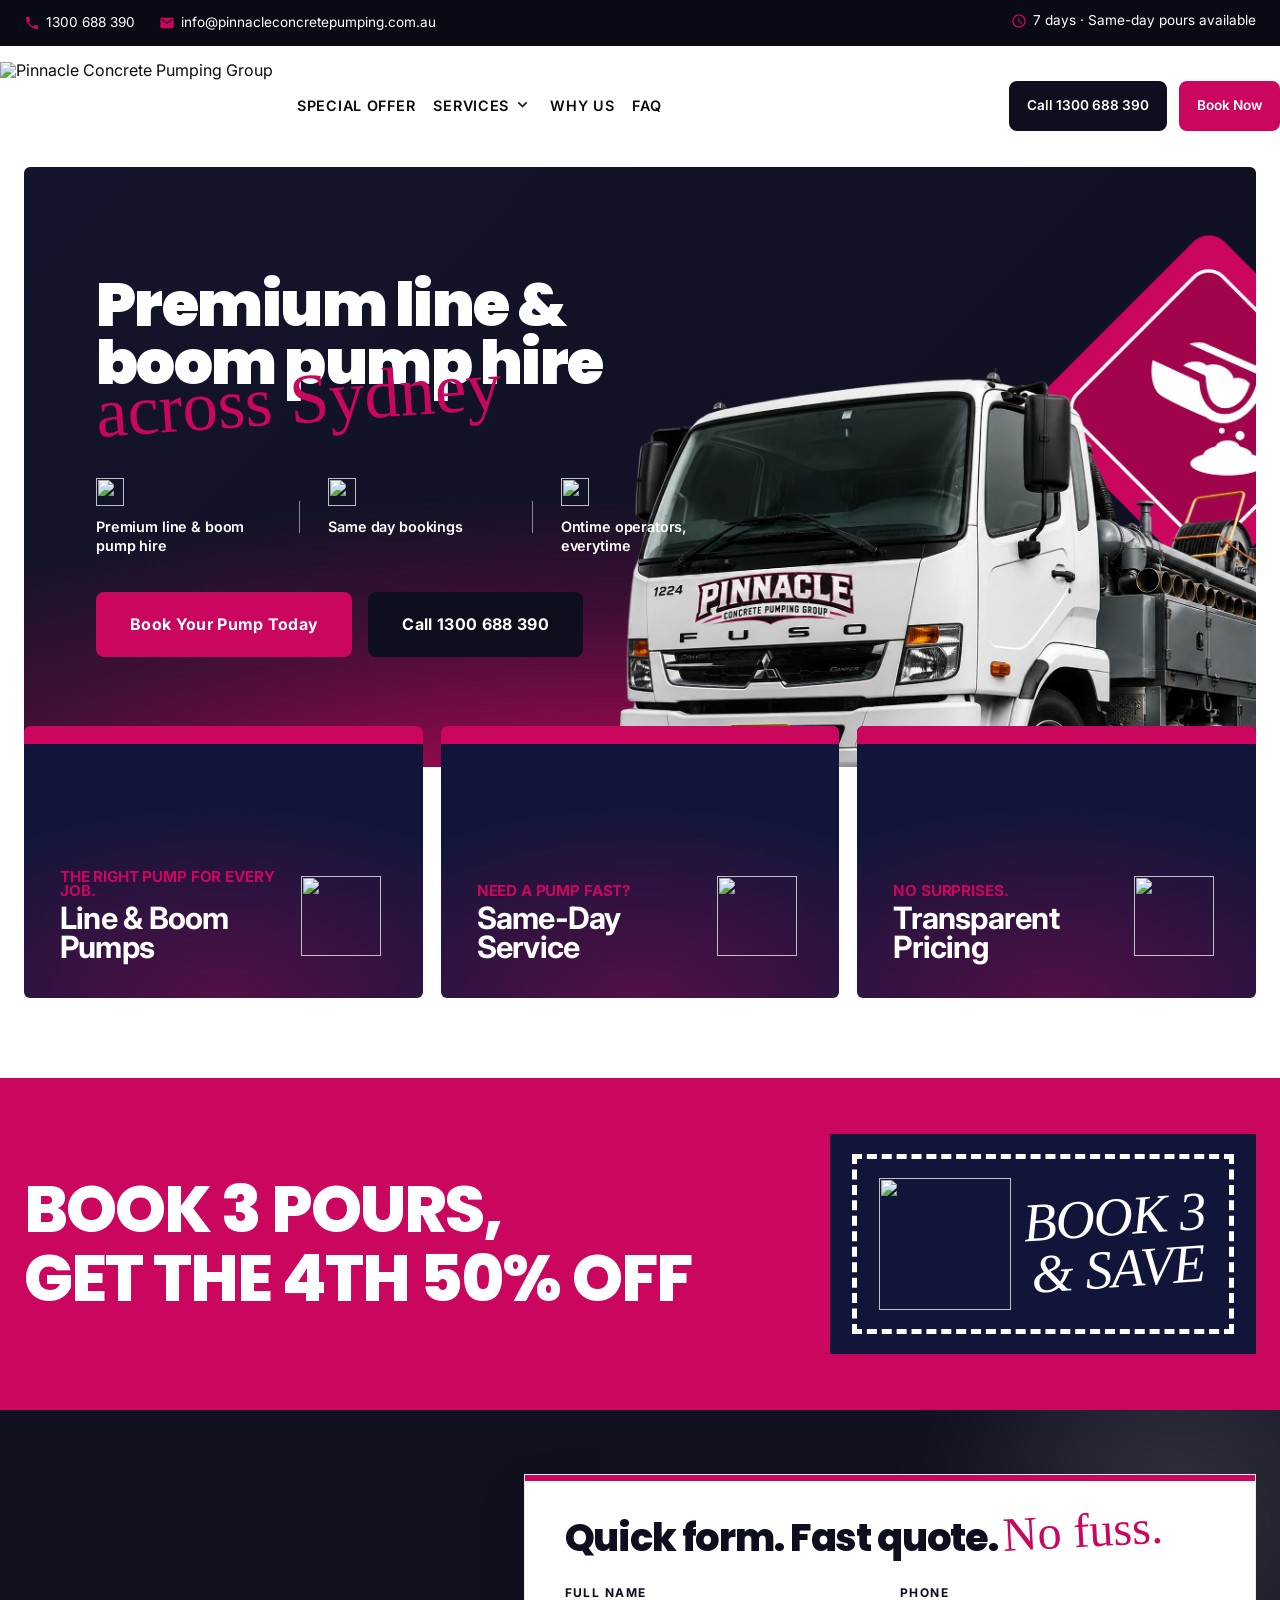
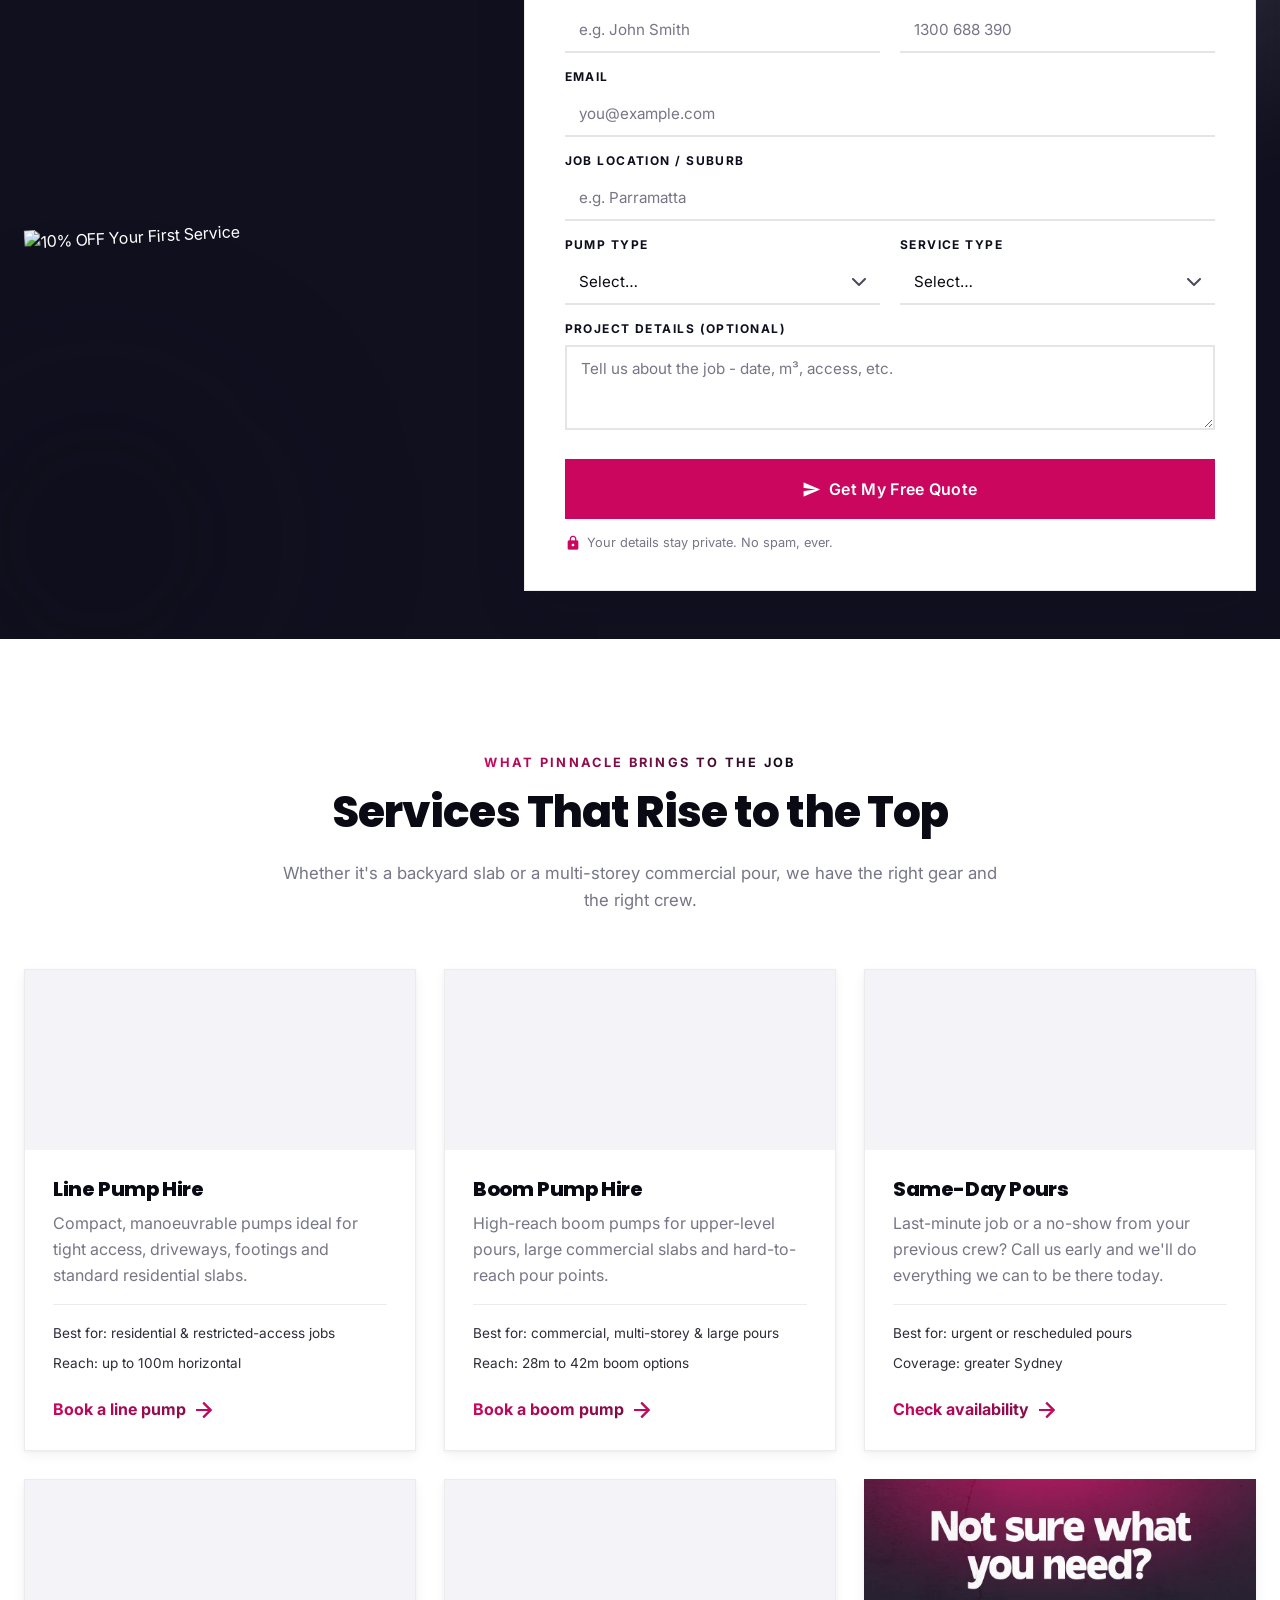
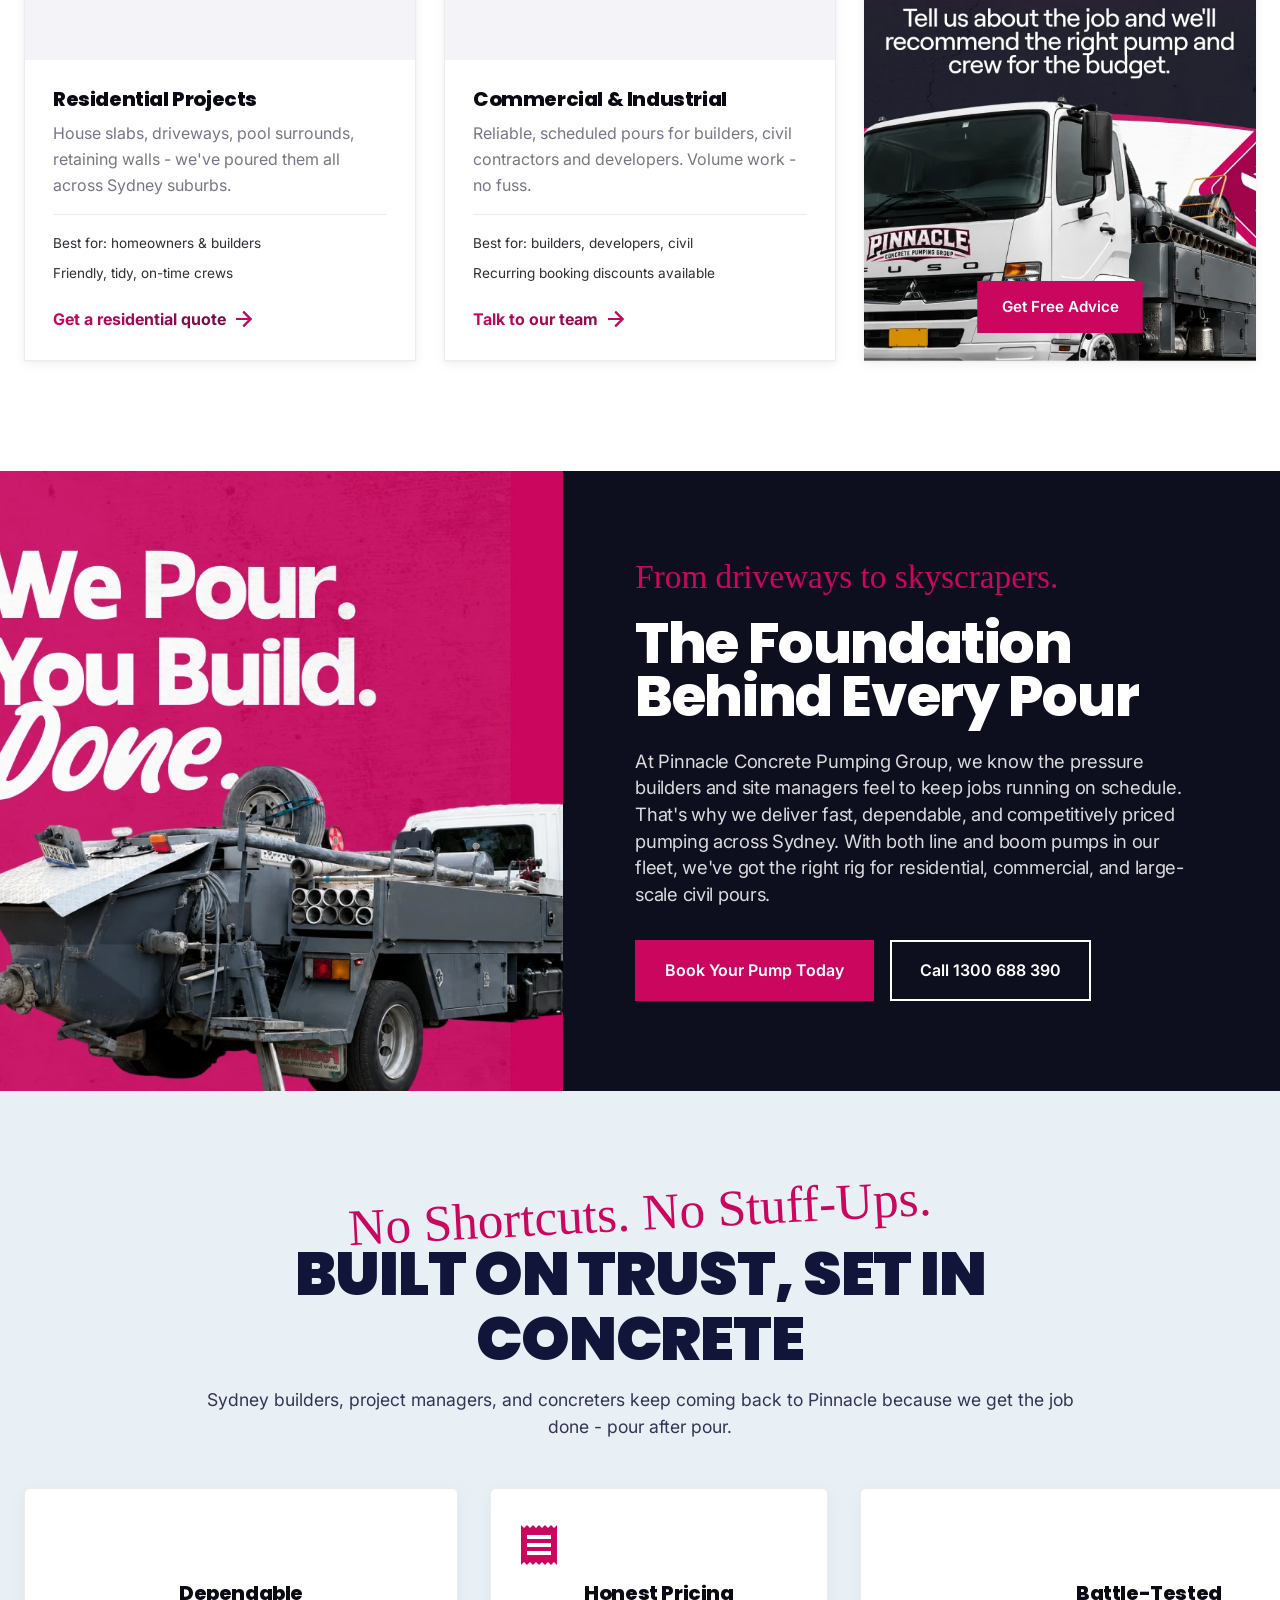
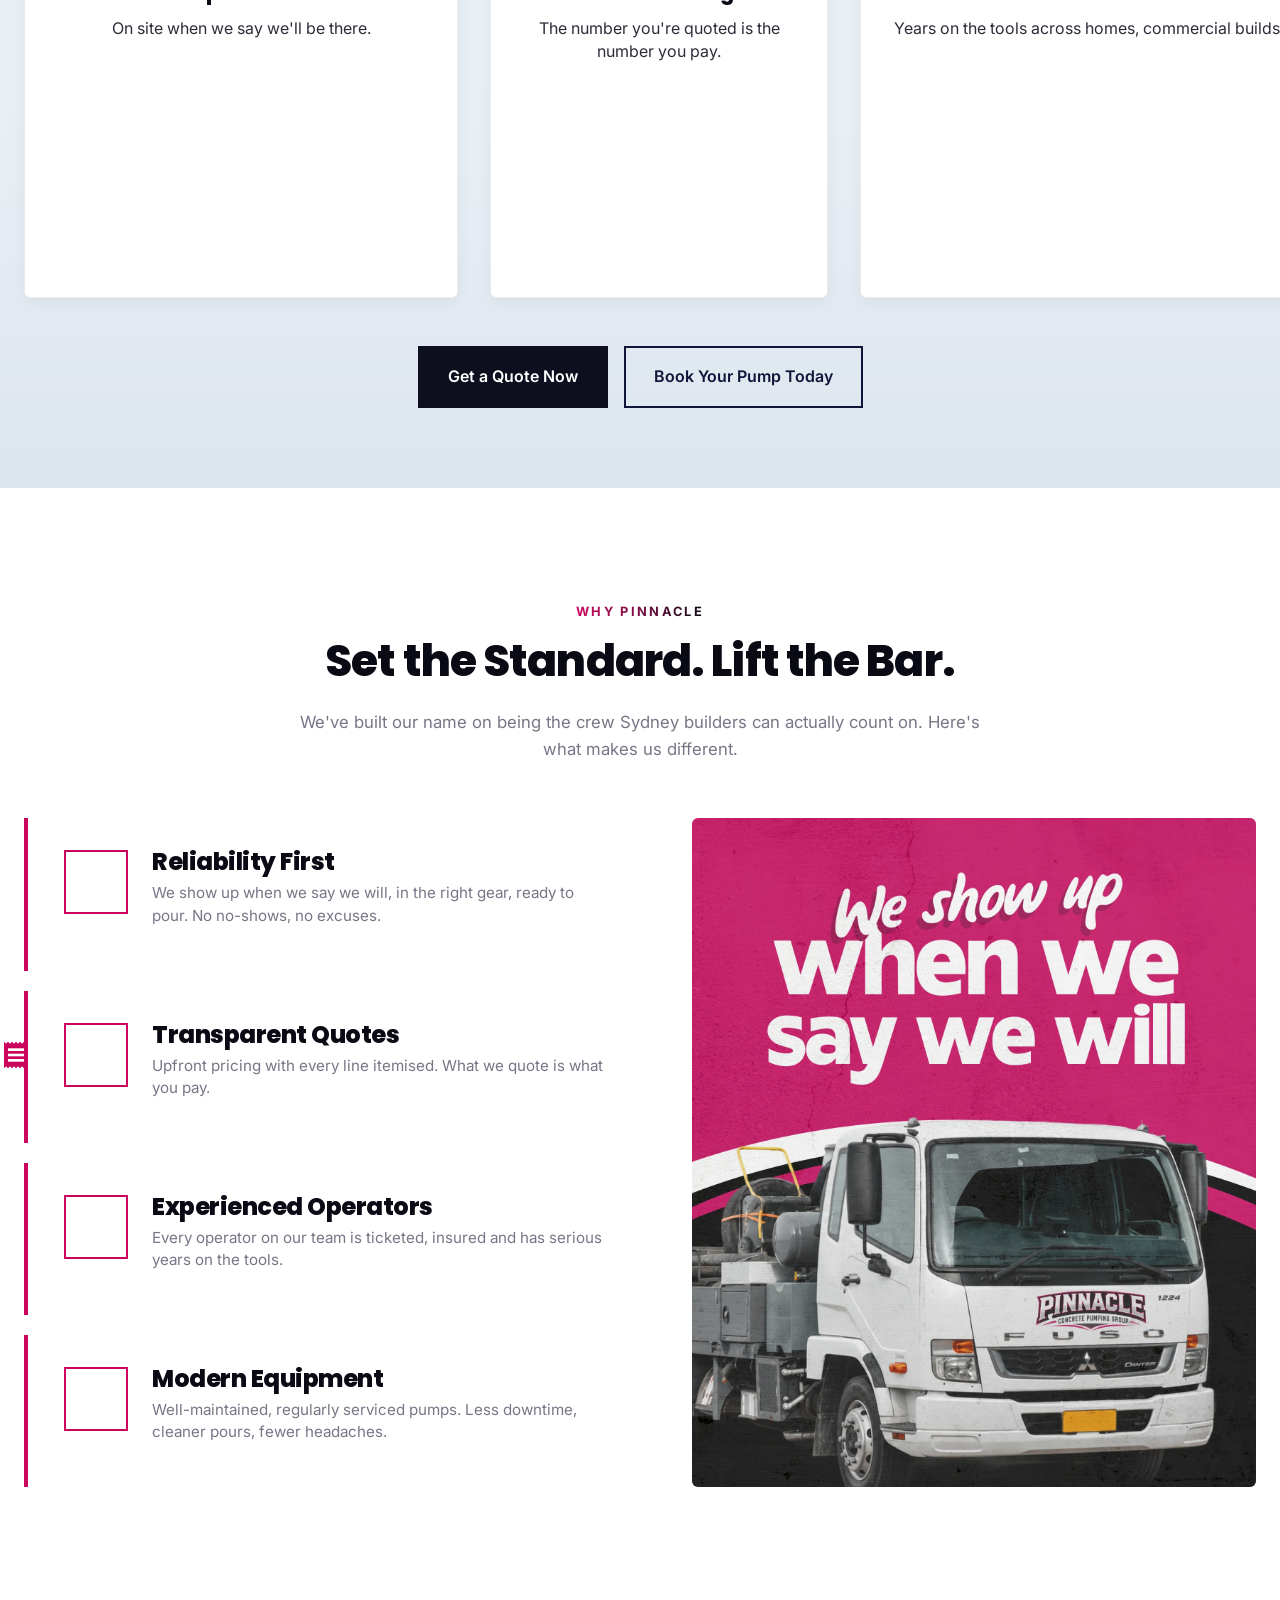
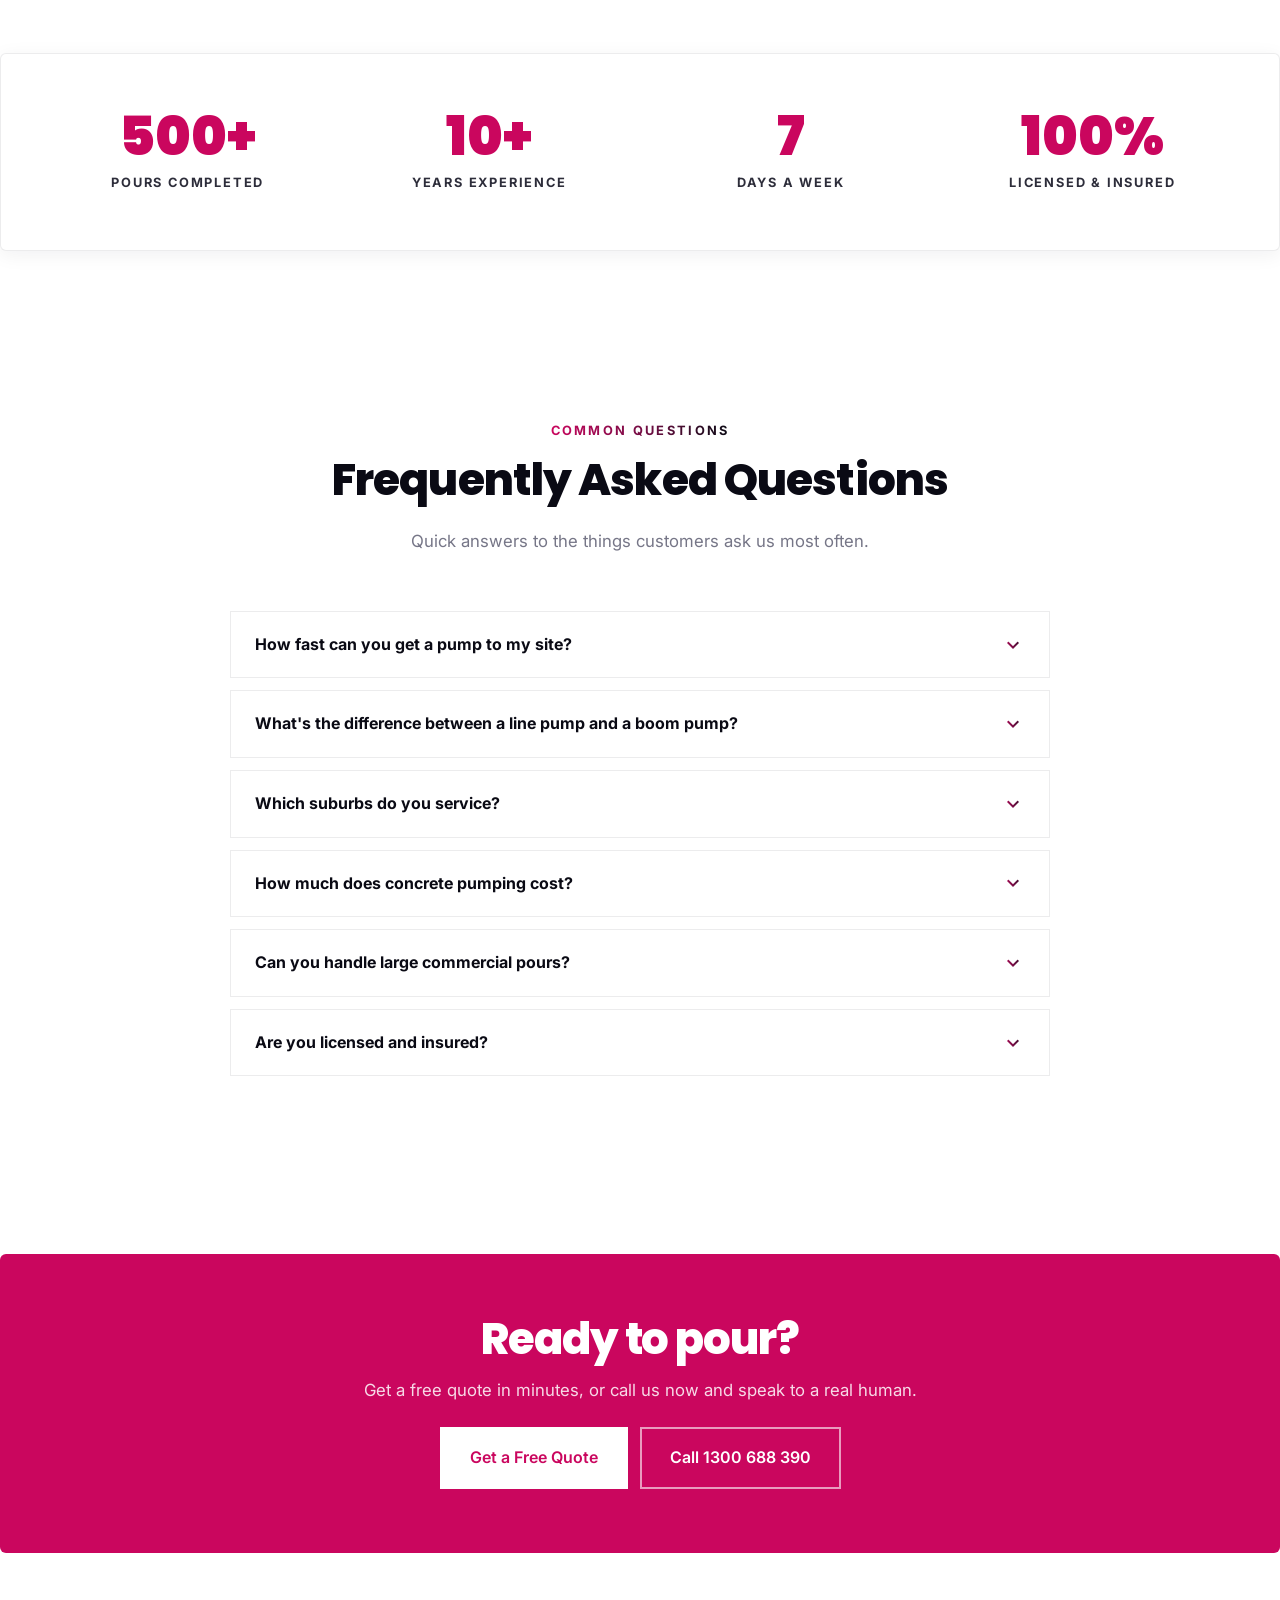
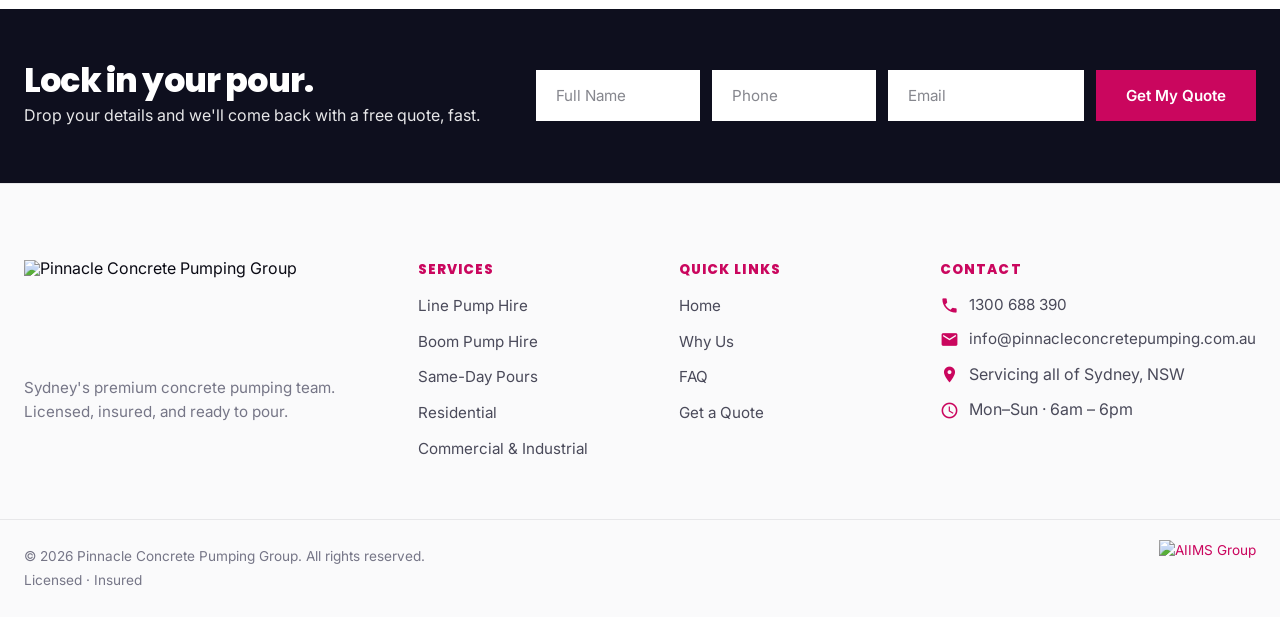
==== commit f9b198e3: "Added verification to Phone Number field" ====
--- a/index.html
+++ b/index.html
@@ -5,11 +5,26 @@
     <meta name="viewport" content="width=device-width, initial-scale=1.0">
     <title>Pinnacle Concrete Pumping Group | Sydney's Premium Concrete Pumping Specialists</title>
     <meta name="description" content="Pinnacle Concrete Pumping Group - Sydney's premium concrete pumping specialists. Line pumps, boom pumps, same-day service. Call 1300 688 390 for a free quote.">
+
+    <!-- Favicon -->
+    <link rel="icon" type="image/png" href="images/favicon.png">
+    <link rel="shortcut icon" type="image/png" href="images/favicon.png">
+    <link rel="apple-touch-icon" href="images/favicon.png">
+
     <link rel="preconnect" href="https://fonts.googleapis.com">
     <link rel="preconnect" href="https://fonts.gstatic.com" crossorigin>
     <link href="https://fonts.googleapis.com/css2?family=Inter:wght@400;500;600;700&family=Poppins:wght@600;700;800;900&display=swap" rel="stylesheet">
     <link href="https://fonts.googleapis.com/icon?family=Material+Icons" rel="stylesheet">
-    <link rel="stylesheet" href="css/styles.css?v=17">
+    <link rel="stylesheet" href="css/styles.css?v=20">
+
+    <!-- ============================================ -->
+    <!-- GOOGLE TRACKING SCRIPT - PLACE HERE -->
+    <!-- (Google Analytics / Google Tag Manager / Google Ads) -->
+    <!-- ============================================ -->
+
+
+    <!-- reCAPTCHA v3 -->
+    <script src="https://www.google.com/recaptcha/api.js?render=6LfKPfcsAAAAAC2ddUWKwNb5GXaeEZOsuUCRB_ro"></script>
 </head>
 <body>
 
@@ -122,17 +137,17 @@
                     <div class="hero-mini-features">
                         <div class="mini-feature">
                             <img src="assets/icons/hero%20icons/Group%2012.svg" alt="" class="mini-feature-icon" />
-                            <p>Premium line and boom pump hire across Sydney.</p>
+                            <p>Premium line &amp; boom pump hire</p>
                         </div>
                         <div class="mini-divider" aria-hidden="true"></div>
                         <div class="mini-feature">
                             <img src="assets/icons/hero%20icons/calendar_check.svg" alt="" class="mini-feature-icon" />
-                            <p>Same-day bookings &amp; transparent pricing.</p>
+                            <p>Same day bookings</p>
                         </div>
                         <div class="mini-divider" aria-hidden="true"></div>
                         <div class="mini-feature">
                             <img src="assets/icons/hero%20icons/acute.svg" alt="" class="mini-feature-icon" />
-                            <p>Operators who turn up on time, every time.</p>
+                            <p>Ontime operators, everytime</p>
                         </div>
                     </div>
                     <div class="hero-ctas">
@@ -226,7 +241,7 @@
                     </label>
                     <label>
                         <span>Phone</span>
-                        <input type="tel" name="phone" required placeholder="1300 688 390">
+                        <input type="tel" name="phone" required placeholder="1300 688 390" autocomplete="off" maxlength="10" inputmode="numeric" onkeypress="return /[0-9]/.test(event.key)" pattern="^(04|02|03|07|08)[0-9]{8}$" title="Please enter a valid phone number.">
                     </label>
                 </div>
                 <label>
@@ -280,7 +295,7 @@
             </div>
             <div class="services-grid">
                 <article class="service-card">
-                    <div class="service-img" style="background-image:url('images/services/line%20pump%20hire.webp');">
+                    <div class="service-img" style="background-image:url('images/services/line%20pump%20hire.webp?v=2');">
                     </div>
                     <div class="service-body">
                         <h3>Line Pump Hire</h3>
@@ -319,7 +334,7 @@
                     </div>
                 </article>
                 <article class="service-card">
-                    <div class="service-img" style="background-image:url('images/services/residential%20projects.webp');">
+                    <div class="service-img" style="background-image:url('images/services/residential%20projects.webp?v=2');">
                     </div>
                     <div class="service-body">
                         <h3>Residential Projects</h3>
@@ -332,7 +347,7 @@
                     </div>
                 </article>
                 <article class="service-card">
-                    <div class="service-img" style="background-image:url('images/services/commercial%20and%20industrial.webp');">
+                    <div class="service-img" style="background-image:url('images/services/commercial%20and%20industrial.webp?v=2');">
                     </div>
                     <div class="service-body">
                         <h3>Commercial &amp; Industrial</h3>
@@ -545,9 +560,9 @@
                 <h2>Lock in your pour.</h2>
                 <p>Drop your details and we'll come back with a free quote, fast.</p>
             </div>
-            <form class="mini-form" novalidate>
+            <form class="mini-form" id="miniForm" novalidate>
                 <input type="text" name="name" placeholder="Full Name" required />
-                <input type="tel" name="phone" placeholder="Phone" required />
+                <input type="tel" name="phone" placeholder="Phone" required autocomplete="off" maxlength="10" inputmode="numeric" onkeypress="return /[0-9]/.test(event.key)" pattern="^(04|02|03|07|08)[0-9]{8}$" title="Please enter a valid phone number." />
                 <input type="email" name="email" placeholder="Email" required />
                 <button type="submit" class="btn btn-primary">Get My Quote</button>
             </form>
@@ -596,7 +611,7 @@
             <div class="container footer-bottom-inner">
                 <div class="footer-bottom-left">
                     <p>&copy; <span id="year"></span> Pinnacle Concrete Pumping Group. All rights reserved.</p>
-                    <p>Licensed · Insured · ABN 00 000 000 000</p>
+                    <p>Licensed · Insured</p>
                 </div>
                 <a href="https://aiims.group/like-our-work" target="_blank" rel="noopener noreferrer" class="footer-aiims" aria-label="Like our work? Visit AIIMS Group">
                     <img src="assets/AIIMS%20Footer%20Logo.svg" alt="AIIMS Group" />
